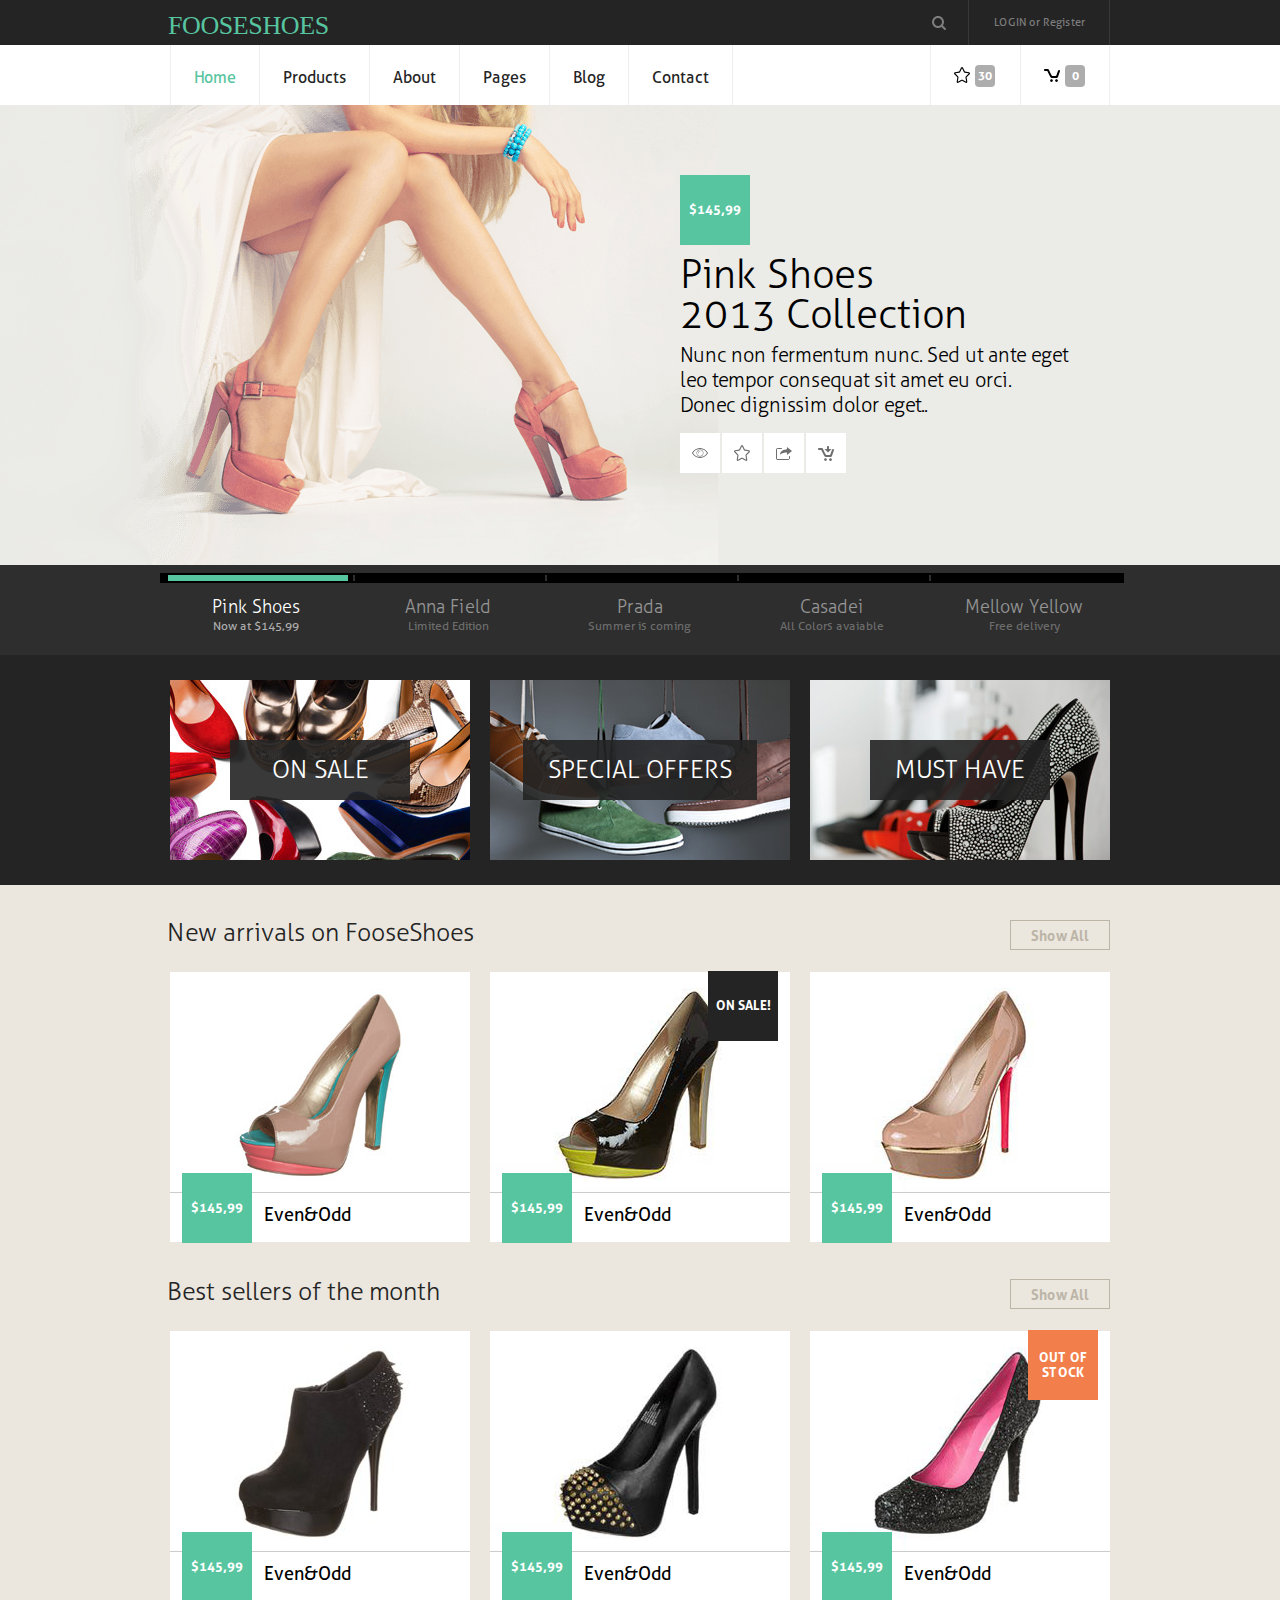
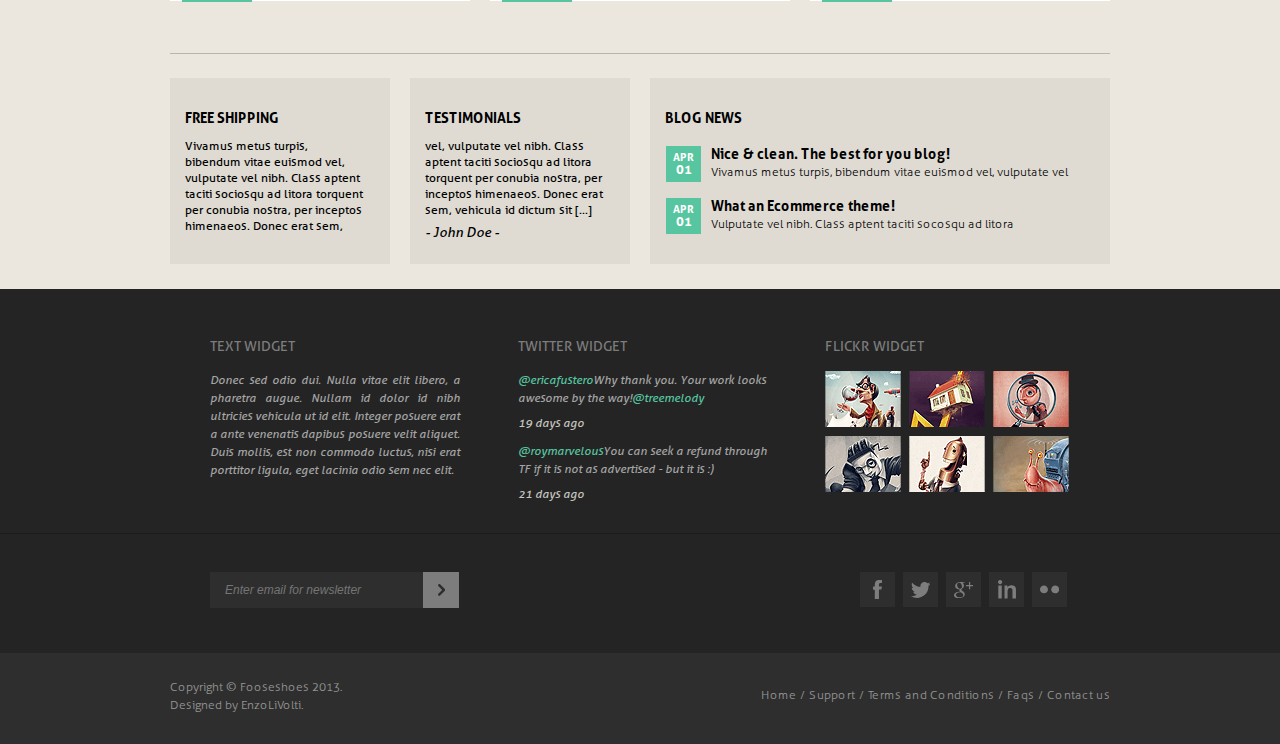
==== index.html @ 70deedb4 "Добавил слайды" ====
<!DOCTYPE html>
<html>
  <head>
    <title>Fooseshoes</title>
    <meta charset="utf-8" lang="en">
    <link href="assets/css/style.css" rel="stylesheet">
  </head>
  <body>
    <svg display="none">
      <!--поиск-->
      <symbol viewBox="0 0 13.939 14" id="icon-search">
        <path d="M13.645,12.279 L10.872,9.507 C11.579,8.522 12.000,7.318 12.000,6.014 C12.000,2.700 9.314,0.014 6.000,0.014 C2.687,0.014 0.000,2.700 0.000,6.014 C0.000,9.327 2.687,12.014 6.000,12.014 C7.286,12.014 8.476,11.605 9.453,10.916 L12.231,13.694 C12.621,14.084 13.254,14.084 13.645,13.694 C14.036,13.304 14.036,12.670 13.645,12.279 ZM6.000,10.014 C3.791,10.014 2.000,8.223 2.000,6.014 C2.000,3.805 3.791,2.014 6.000,2.014 C8.209,2.014 10.000,3.805 10.000,6.014 C10.000,8.223 8.209,10.014 6.000,10.014 Z" style="fill: #7e7e7e; fill-rule: evenodd;"></path>
      </symbol>
      <!-- звезда-->
      <symbol viewBox="0 0 16 16" id="icon-star">
        <path class="color" d="M15.927,5.969 C15.789,5.557 15.434,5.256 15.007,5.190 L10.851,4.552 L9.044,0.681 C8.854,0.274 8.448,0.014 8.000,0.014 C7.553,0.014 7.146,0.274 6.956,0.681 L5.149,4.552 L0.993,5.190 C0.565,5.256 0.211,5.557 0.073,5.969 C-0.064,6.382 0.040,6.836 0.341,7.147 L3.387,10.286 L2.681,14.640 C2.609,15.079 2.793,15.519 3.154,15.776 C3.352,15.916 3.585,15.987 3.818,15.987 C4.010,15.987 4.202,15.939 4.377,15.843 L8.000,13.829 L11.624,15.843 C11.798,15.939 11.990,15.987 12.181,15.987 C12.415,15.987 12.647,15.916 12.846,15.776 C13.207,15.519 13.391,15.079 13.320,14.640 L12.613,10.286 L15.659,7.147 C15.961,6.836 16.064,6.382 15.927,5.969 ZM11.788,9.476 C11.532,9.739 11.416,10.109 11.475,10.472 L12.181,14.828 L8.558,12.814 C8.384,12.718 8.192,12.669 8.000,12.669 C7.808,12.669 7.616,12.718 7.442,12.814 L3.818,14.828 L4.525,10.472 C4.584,10.109 4.468,9.739 4.213,9.476 L1.167,6.337 L5.323,5.698 C5.703,5.640 6.030,5.395 6.193,5.045 L8.000,1.174 L9.807,5.045 C9.970,5.395 10.297,5.640 10.677,5.698 L14.833,6.337 L11.788,9.476 Z" style=" fill-rule: evenodd;"></path>
      </symbol>
      <!--корзина-->
      <symbol viewBox="0 0 16 13" id="icon-cart">
        <path d="M15.953,2.316 L14.145,7.576 C13.803,8.631 13.192,9.067 11.970,9.067 L8.127,9.067 C7.189,9.067 6.634,8.568 6.046,7.576 L3.251,2.017 L1.002,2.017 C0.449,2.017 0.002,1.566 0.002,1.009 C0.002,0.453 0.449,0.002 1.002,0.002 L3.658,0.002 C4.071,0.002 4.832,0.375 5.021,0.958 C5.021,0.958 6.545,4.215 7.461,6.014 C7.790,6.769 8.250,7.053 8.938,7.053 C9.625,7.053 10.406,7.053 11.063,7.053 C11.863,7.053 12.245,6.829 12.540,6.024 C13.048,4.226 14.043,1.714 14.043,1.714 C14.209,1.183 14.770,0.887 15.296,1.053 C15.824,1.220 16.118,1.784 15.953,2.316 ZM15.296,1.053 C14.770,0.887 15.824,1.220 15.296,1.053 ZM7.500,10.183 C8.268,10.183 8.891,10.810 8.891,11.584 C8.891,12.357 8.268,12.984 7.500,12.984 C6.732,12.984 6.109,12.357 6.109,11.584 C6.109,10.810 6.732,10.183 7.500,10.183 ZM12.500,10.152 C13.285,10.152 13.922,10.793 13.922,11.584 C13.922,12.374 13.285,13.016 12.500,13.016 C11.715,13.016 11.078,12.374 11.078,11.584 C11.078,10.793 11.715,10.152 12.500,10.152 Z" style=" fill-rule: evenodd;"></path>
      </symbol>
      <!--глаз-->
      <symbol viewBox="0 0 16 10" id="icon-eye">
        <path class="color" d="M15.983,5.114 C15.977,5.135 15.980,5.157 15.972,5.178 C15.970,5.186 15.962,5.192 15.959,5.199 C15.954,5.212 15.955,5.225 15.949,5.236 C14.496,8.016 11.335,10.004 8.000,10.004 C4.665,10.004 1.504,8.012 0.052,5.233 C0.045,5.221 0.046,5.208 0.041,5.196 C0.038,5.188 0.031,5.183 0.028,5.175 C0.020,5.154 0.023,5.132 0.018,5.111 C0.009,5.073 0.000,5.037 0.000,4.999 C0.000,4.961 0.009,4.924 0.018,4.887 C0.023,4.866 0.020,4.843 0.028,4.823 C0.031,4.814 0.038,4.809 0.041,4.801 C0.046,4.789 0.045,4.776 0.052,4.764 C1.504,1.985 4.665,-0.003 8.000,-0.003 C11.335,-0.003 14.496,1.988 15.949,4.768 C15.955,4.780 15.954,4.793 15.959,4.805 C15.962,4.813 15.970,4.818 15.972,4.826 C15.980,4.847 15.977,4.869 15.983,4.890 C15.991,4.928 16.000,4.964 16.000,5.002 C16.000,5.040 15.991,5.076 15.983,5.114 ZM8.000,0.999 C5.192,0.999 2.379,2.592 1.000,5.000 C2.372,7.405 5.189,9.000 8.000,9.000 C10.808,9.000 13.621,7.409 15.000,5.000 C13.628,2.595 10.811,0.999 8.000,0.999 ZM7.988,8.507 C6.052,8.507 4.483,6.938 4.483,5.002 C4.483,3.066 6.052,1.497 7.988,1.497 C9.924,1.497 11.493,3.066 11.493,5.002 C11.493,6.938 9.924,8.507 7.988,8.507 ZM7.988,1.998 C6.332,1.998 4.984,3.345 4.984,5.002 C4.984,6.659 6.332,8.007 7.988,8.007 C9.645,8.007 10.993,6.659 10.993,5.002 C10.993,3.345 9.645,1.998 7.988,1.998 ZM8.000,3.499 L8.000,3.499 C7.172,3.499 6.499,4.173 6.499,5.000 C6.499,5.138 6.387,5.251 6.249,5.251 C6.111,5.251 5.999,5.138 5.999,5.000 C5.999,3.896 6.893,3.001 7.997,2.999 C7.998,2.999 7.999,2.999 8.000,2.999 C8.138,2.999 8.250,3.111 8.250,3.249 C8.250,3.387 8.138,3.499 8.000,3.499 Z" style=" fill-rule: evenodd;"></path>
      </symbol>
      <!--рассказать-->
      <symbol viewBox="0 0 16 13" id="icon-share">
        <path d="M10.960,8.004 L10.960,5.562 C5.512,5.562 3.973,7.998 3.973,7.998 C3.973,2.633 10.831,2.343 10.959,2.343 C10.960,2.343 10.960,-0.001 10.960,-0.001 L16.000,4.020 L10.960,8.004 ZM5.000,2.000 C4.996,2.000 4.994,1.998 4.990,1.998 L4.990,2.001 L0.990,2.001 L0.990,12.001 L12.990,12.001 L12.990,10.001 L13.000,10.001 L13.000,10.000 C13.000,9.447 12.979,9.000 13.000,9.000 C13.553,9.000 14.000,9.447 14.000,10.000 L14.000,11.000 C14.000,11.034 13.984,11.063 13.981,11.096 C13.930,12.155 13.063,13.001 11.990,13.001 L1.990,13.001 C0.887,13.001 -0.010,12.106 -0.010,11.001 L-0.010,3.001 C-0.010,1.897 0.887,1.001 1.990,1.001 L4.990,1.001 L4.990,1.002 C4.994,1.002 4.996,1.000 5.000,1.000 C5.553,1.000 6.000,1.447 6.000,2.000 C6.000,2.021 5.553,2.000 5.000,2.000 Z" style=" fill-rule: evenodd;"></path>
      </symbol>
      <!--купить-->
      <symbol viewBox="0 0 16 15" id="icon-buy">
        <path d="M15.953,4.348 L14.145,9.593 C13.803,10.644 13.192,11.080 11.970,11.080 L8.127,11.080 C7.189,11.080 6.634,10.581 6.046,9.593 L3.250,4.050 L1.002,4.050 C0.449,4.050 0.001,3.601 0.001,3.046 C0.001,2.491 0.449,2.042 1.002,2.042 L3.658,2.042 C4.071,2.042 4.832,2.413 5.021,2.995 C5.021,2.995 6.545,6.242 7.461,8.036 C7.790,8.789 8.250,9.071 8.938,9.071 C9.625,9.071 10.406,9.071 11.063,9.071 C11.863,9.071 12.245,8.848 12.540,8.045 C13.048,6.253 14.044,3.748 14.044,3.748 C14.209,3.219 14.770,2.924 15.296,3.090 C15.824,3.256 16.118,3.819 15.953,4.348 ZM15.296,3.090 C14.770,2.924 15.824,3.256 15.296,3.090 ZM10.000,6.603 L6.465,3.053 L9.000,3.053 L8.999,1.017 C9.000,0.463 9.448,0.013 10.000,0.012 C10.552,0.013 11.000,0.463 11.001,1.017 L11.000,3.053 L13.536,3.053 L10.000,6.603 ZM7.500,12.191 C8.268,12.191 8.891,12.817 8.891,13.588 C8.891,14.359 8.268,14.984 7.500,14.984 C6.732,14.984 6.109,14.359 6.109,13.588 C6.109,12.817 6.732,12.191 7.500,12.191 ZM12.500,12.160 C13.285,12.160 13.922,12.799 13.922,13.588 C13.922,14.376 13.285,15.016 12.500,15.016 C11.715,15.016 11.078,14.376 11.078,13.588 C11.078,12.799 11.715,12.160 12.500,12.160 Z" style=" fill-rule: evenodd;"></path>
      </symbol>
      <!--стрелка-подписаться-->
      <symbol viewBox="0 0 7 12" id="icon-arrow">
        <path d="M4.163,5.930 L0.278,2.044 C-0.113,1.654 -0.113,1.021 0.278,0.630 L0.631,0.277 C1.022,-0.114 1.655,-0.114 2.045,0.277 L6.618,4.850 C6.626,4.857 6.634,4.859 6.641,4.866 L6.995,5.219 C7.191,5.415 7.288,5.672 7.287,5.930 C7.288,6.187 7.191,6.445 6.995,6.641 L6.641,6.995 C6.634,7.002 6.624,7.003 6.618,7.010 L2.045,11.582 C1.655,11.973 1.022,11.973 0.631,11.582 L0.278,11.230 C-0.113,10.839 -0.113,10.206 0.278,9.815 L4.163,5.930 Z" style="fill-rule: evenodd;"></path>
      </symbol>
      <!-- facebook-->
      <symbol viewBox="0 0 9 19" id="icon-facebook">
        <path d="M8.970,0.005 C8.970,1.111 8.970,3.091 8.970,3.091 C8.970,3.091 6.699,2.864 6.130,3.736 C5.820,4.213 6.004,5.608 5.976,6.610 C6.968,6.610 7.998,6.610 8.989,6.610 C8.734,7.781 8.552,8.576 8.365,9.590 C7.507,9.590 5.960,9.590 5.960,9.590 L5.960,19.178 C5.960,19.178 3.121,19.178 1.787,19.178 C1.787,16.222 1.786,12.774 1.787,9.627 C1.138,9.627 0.659,9.627 0.011,9.627 C0.011,8.522 0.011,7.716 0.011,6.610 C0.640,6.610 1.138,6.610 1.767,6.610 C1.857,4.404 1.891,2.218 2.985,1.106 C4.214,-0.146 5.387,0.005 8.970,0.005 Z" style="fill-rule: evenodd;"></path>
      </symbol>
      <!-- twitter-->
      <symbol viewBox="0 0 19 16" id="icon-twitter">
        <path d="M19.202,1.934 C19.110,2.655 18.064,3.378 17.430,3.926 C18.056,13.143 7.606,18.891 0.013,14.221 C2.142,14.237 4.540,13.653 5.807,12.450 C3.965,12.152 2.660,11.317 2.154,9.683 C2.693,9.632 3.451,9.799 3.815,9.572 C2.130,8.932 0.797,7.940 0.715,5.698 C1.315,5.762 1.627,6.114 2.375,6.030 C1.286,5.331 0.042,2.675 1.158,0.716 C3.135,2.909 5.603,4.610 9.460,4.923 C8.503,0.854 13.897,-1.667 16.324,1.270 C17.267,1.069 18.062,0.720 18.869,0.384 C18.539,1.308 17.867,1.891 17.209,2.487 C17.924,2.354 18.680,2.261 19.202,1.934 Z" style="fill-rule: evenodd;"></path>
      </symbol>
      <!-- googleplus-->
      <symbol viewBox="0 0 19 16" id="icon-google">
        <path d="M16.195,4.191 C16.195,5.216 16.177,6.162 16.177,7.187 C15.858,7.187 15.355,7.187 15.036,7.187 C15.036,6.168 15.018,5.210 15.018,4.191 C14.030,4.147 13.032,4.203 12.013,4.191 C12.013,3.866 12.013,3.325 12.013,3.000 C13.038,3.000 13.974,3.000 14.999,3.000 C14.999,2.012 15.018,1.067 15.018,0.079 C15.016,0.053 14.996,0.026 15.018,0.023 C15.330,0.023 15.864,0.023 16.177,0.023 C16.177,1.023 16.158,2.000 16.158,3.000 C17.139,3.044 18.164,2.988 19.177,3.000 C19.177,3.325 19.177,3.866 19.177,4.191 C18.158,4.191 17.214,4.191 16.195,4.191 ZM8.431,0.773 C9.288,1.482 10.050,2.390 9.988,3.867 C9.925,5.360 8.977,5.961 8.112,6.662 C7.913,6.823 7.606,7.156 7.531,7.356 C7.218,8.182 8.056,8.648 8.487,8.969 C8.882,9.262 9.216,9.516 9.519,9.775 C10.157,10.322 10.760,11.022 10.756,12.232 C10.752,13.553 9.992,14.475 9.144,15.083 C8.292,15.693 7.066,16.112 5.824,16.227 C4.370,16.361 2.998,16.189 1.942,15.720 C0.987,15.296 0.007,14.512 0.010,13.207 C0.012,12.536 0.303,11.868 0.666,11.463 C2.439,9.488 3.696,9.798 6.012,9.625 C5.888,9.381 5.550,9.090 5.430,8.725 C5.277,8.257 5.372,7.735 5.580,7.356 C4.098,7.546 2.914,7.117 2.129,6.362 C1.460,5.717 0.943,4.624 1.210,3.361 C1.439,2.281 2.078,1.501 2.880,0.961 C3.716,0.396 4.737,0.004 6.068,0.004 C7.708,0.004 9.461,0.004 11.207,0.004 L9.781,0.773 C9.358,0.773 8.949,0.773 8.431,0.773 ZM3.086,10.938 C2.744,11.149 2.336,11.463 2.111,12.063 C1.960,12.464 1.958,12.991 2.073,13.395 C2.400,14.541 3.760,15.203 5.186,15.326 C6.728,15.460 8.285,15.221 8.956,14.126 C9.320,13.533 9.334,12.670 8.975,12.082 C8.552,11.390 7.975,11.089 7.362,10.656 C7.176,10.525 6.992,10.309 6.743,10.244 C6.572,10.199 6.218,10.235 6.030,10.244 C4.806,10.302 3.831,10.480 3.086,10.938 ZM6.199,0.961 C5.890,0.785 5.398,0.687 4.943,0.735 C4.049,0.831 3.464,1.398 3.255,2.011 C2.959,2.879 3.188,4.047 3.498,4.805 C3.835,5.628 4.360,6.301 4.999,6.606 C6.026,7.095 7.390,6.602 7.812,5.724 C7.929,5.481 7.982,5.124 8.000,4.861 C8.110,3.174 7.212,1.536 6.199,0.961 Z" style="fill-rule: evenodd;"></path>
      </symbol>
      <!-- leakedin-->
      <symbol viewBox="0 0 18 19" id="icon-leakedin">
        <path d="M14.467,18.594 L14.467,10.661 C14.467,9.975 14.376,9.449 14.194,9.082 C13.861,8.412 13.228,8.076 12.294,8.076 C11.145,8.076 10.358,8.567 9.930,9.548 C9.708,10.067 9.597,10.729 9.597,11.535 L9.597,18.594 L6.525,18.594 L6.525,5.388 L9.490,5.388 L9.490,7.478 C9.926,6.808 10.340,6.326 10.729,6.031 C11.428,5.504 12.314,5.241 13.386,5.241 C14.728,5.241 15.826,5.594 16.680,6.300 C17.534,7.006 17.961,8.176 17.961,9.812 L17.961,18.594 L14.467,18.594 ZM2.098,4.216 C0.932,4.216 -0.013,3.270 -0.013,2.104 C-0.013,0.938 0.932,-0.007 2.098,-0.007 C3.264,-0.007 4.209,0.938 4.209,2.104 C4.209,3.270 3.264,4.216 2.098,4.216 ZM3.757,18.594 L0.299,18.594 L0.299,5.552 L3.757,5.552 L3.757,18.594 Z" style="fill-rule: evenodd;"></path>
      </symbol>
      <!-- flickr-->
      <symbol viewBox="0 0 19 8" id="icon-flickr">
        <path d="M15.203,7.816 C12.996,7.816 11.207,6.069 11.207,3.914 C11.207,1.758 12.996,0.011 15.203,0.011 C17.411,0.011 19.200,1.758 19.200,3.914 C19.200,6.069 17.411,7.816 15.203,7.816 ZM3.986,7.816 C1.778,7.816 -0.011,6.069 -0.011,3.914 C-0.011,1.758 1.778,0.011 3.986,0.011 C6.193,0.011 7.982,1.758 7.982,3.914 C7.982,6.069 6.193,7.816 3.986,7.816 Z" style="fill-rule: evenodd;"></path>
      </symbol>
      <!-- select-->
      <symbol viewBox="0 0 14 14" id="icon-select">
        <path d="M7.000,0.000 C3.134,0.000 0.000,3.134 0.000,7.000 C0.000,10.866 3.134,14.000 7.000,14.000 C10.866,14.000 14.000,10.866 14.000,7.000 C14.000,3.134 10.866,0.000 7.000,0.000 ZM10.836,6.414 L7.733,9.586 C7.730,9.590 7.729,9.595 7.725,9.599 L7.485,9.844 C7.352,9.980 7.178,10.047 7.003,10.046 C6.828,10.047 6.654,9.980 6.522,9.844 L6.281,9.599 C6.277,9.595 6.276,9.590 6.273,9.585 L3.170,6.414 C2.904,6.144 2.904,5.705 3.170,5.434 L3.409,5.190 C3.674,4.918 4.104,4.918 4.368,5.190 L7.003,7.882 L9.638,5.190 C9.902,4.918 10.332,4.918 10.597,5.190 L10.836,5.434 C11.102,5.705 11.102,6.144 10.836,6.414 Z" style="fill: #fff; fill-rule: evenodd;"></path>
      </symbol>
      <!-- select-->
      <symbol viewBox="0 0 14 14" id="icon-select-sort">
        <path d="M7.000,0.000 C3.134,0.000 0.000,3.134 0.000,7.000 C0.000,10.866 3.134,14.000 7.000,14.000 C10.866,14.000 14.000,10.866 14.000,7.000 C14.000,3.134 10.866,0.000 7.000,0.000 ZM10.836,6.414 L7.733,9.586 C7.730,9.590 7.729,9.595 7.725,9.599 L7.485,9.844 C7.352,9.980 7.178,10.047 7.003,10.046 C6.828,10.047 6.654,9.980 6.522,9.844 L6.281,9.599 C6.277,9.595 6.276,9.590 6.273,9.585 L3.170,6.414 C2.904,6.144 2.904,5.705 3.170,5.434 L3.409,5.190 C3.674,4.918 4.104,4.918 4.368,5.190 L7.003,7.882 L9.638,5.190 C9.902,4.918 10.332,4.918 10.597,5.190 L10.836,5.434 C11.102,5.705 11.102,6.144 10.836,6.414 Z" style="fill: #bcb5a7; fill-rule: evenodd;"></path>
      </symbol>
      <!-- отображение товара плитка-->
      <symbol viewBox="0 0 15 15" id="icon-bigthumb">
        <path d="M14.000,15.000 L9.000,15.000 C8.448,15.000 8.000,14.552 8.000,14.000 L8.000,9.000 C8.000,8.448 8.448,8.000 9.000,8.000 L14.000,8.000 C14.552,8.000 15.000,8.448 15.000,9.000 L15.000,14.000 C15.000,14.552 14.552,15.000 14.000,15.000 ZM14.000,7.000 L9.000,7.000 C8.448,7.000 8.000,6.552 8.000,6.000 L8.000,1.000 C8.000,0.448 8.448,0.000 9.000,0.000 L14.000,0.000 C14.552,0.000 15.000,0.448 15.000,1.000 L15.000,6.000 C15.000,6.552 14.552,7.000 14.000,7.000 ZM6.000,15.000 L1.000,15.000 C0.448,15.000 0.000,14.552 0.000,14.000 L0.000,9.000 C0.000,8.448 0.448,8.000 1.000,8.000 L6.000,8.000 C6.552,8.000 7.000,8.448 7.000,9.000 L7.000,14.000 C7.000,14.552 6.552,15.000 6.000,15.000 ZM6.000,7.000 L1.000,7.000 C0.448,7.000 0.000,6.552 0.000,6.000 L0.000,1.000 C0.000,0.448 0.448,0.000 1.000,0.000 L6.000,0.000 C6.552,0.000 7.000,0.448 7.000,1.000 L7.000,6.000 C7.000,6.552 6.552,7.000 6.000,7.000 Z" style="fill: #bcb5a7; fill-rule: evenodd;"></path>
      </symbol>
      <!-- отображение товара список-->
      <symbol viewBox="0 0 14 14" id="icon-smallthumb">
        <path d="M15.000,7.000 L5.000,7.000 C4.448,7.000 4.000,6.552 4.000,6.000 C4.000,5.448 4.448,5.000 5.000,5.000 L15.000,5.000 C15.552,5.000 16.000,5.448 16.000,6.000 C16.000,6.552 15.552,7.000 15.000,7.000 ZM15.000,2.000 L5.000,2.000 C4.448,2.000 4.000,1.552 4.000,1.000 C4.000,0.448 4.448,0.000 5.000,0.000 L15.000,0.000 C15.552,0.000 16.000,0.448 16.000,1.000 C16.000,1.552 15.552,2.000 15.000,2.000 ZM1.000,12.000 C0.448,12.000 0.000,11.552 0.000,11.000 C0.000,10.448 0.448,10.000 1.000,10.000 C1.552,10.000 2.000,10.448 2.000,11.000 C2.000,11.552 1.552,12.000 1.000,12.000 ZM1.000,7.000 C0.448,7.000 0.000,6.552 0.000,6.000 C0.000,5.448 0.448,5.000 1.000,5.000 C1.552,5.000 2.000,5.448 2.000,6.000 C2.000,6.552 1.552,7.000 1.000,7.000 ZM1.000,2.000 C0.448,2.000 0.000,1.552 0.000,1.000 C0.000,0.448 0.448,0.000 1.000,0.000 C1.552,0.000 2.000,0.448 2.000,1.000 C2.000,1.552 1.552,2.000 1.000,2.000 ZM5.000,10.000 L15.000,10.000 C15.552,10.000 16.000,10.448 16.000,11.000 C16.000,11.552 15.552,12.000 15.000,12.000 L5.000,12.000 C4.448,12.000 4.000,11.552 4.000,11.000 C4.000,10.448 4.448,10.000 5.000,10.000 Z" style="fill: #bcb5a7; fill-rule: evenodd;"></path>
      </symbol>
    </svg>
    <header class="header">
      <div class="line line--dark">
        <div class="top-header wrapper"><a class="logo" href="index.html">
            <h1 class="logo__text">Fooseshoes</h1></a>
          <div class="search">
            <svg class="search__icon" width="14" height="14">
              <use xmlns:xlink="http://www.w3.org/1999/xlink" xlink:href="#icon-search"></use>
            </svg>
            <form class="search__form">
              <input class="search__input" type="text">
            </form>
          </div>
          <div class="profile"><a class="profile__link" href="#">LOGIN or Register</a></div>
        </div>
      </div>
      <div class="nav-header wrapper">
        <nav class="menu">
          <ul class="menu__items">
            <li class="menu__item"><a class="menu__link menu__link--selected" href="index.html">Home</a></li>
            <li class="menu__item"><a class="menu__link" href="products.html">Products</a></li>
            <li class="menu__item"><a class="menu__link" href="#">About</a></li>
            <li class="menu__item"><a class="menu__link" href="#">Pages</a></li>
            <li class="menu__item"><a class="menu__link" href="#">Blog</a></li>
            <li class="menu__item"><a class="menu__link" href="#">Contact</a></li>
          </ul>
        </nav>
        <div class="user-info"><a class="user-info__link" href="#">
            <svg class="user-info__icon" width="16" height="16">
              <use xmlns:xlink="http://www.w3.org/1999/xlink" xlink:href="#icon-star"></use>
            </svg>
            <p class="user-info__count">30</p></a><a class="user-info__link" href="#">
            <svg class="user-info__icon" width="16" height="17">
              <use xmlns:xlink="http://www.w3.org/1999/xlink" xlink:href="#icon-cart"></use>
            </svg>
            <p class="user-info__count">0</p></a></div>
      </div>
    </header>
    <main>
      <input type="radio" id="sld-1" name="toogle" checked hidden>
      <input type="radio" id="sld-2" name="toogle" hidden>
      <input type="radio" id="sld-3" name="toogle" hidden>
      <input type="radio" id="sld-4" name="toogle" hidden>
      <input type="radio" id="sld-5" name="toogle" hidden>
      <div class="line line--grey-bg">
        <div class="slider wrapper">
          <div class="slider__information">
            <p class="slider__price price">$145,99</p>
            <h2 class="slider__title">Pink Shoes 2013 Collection</h2>
            <p class="slider__text">Nunc non fermentum nunc. Sed ut ante eget leo tempor consequat sit amet eu orci. Donec dignissim dolor eget..</p>
            <div class="icons">
              <p class="icons__link">
                <svg class="icon-svg" width="16" height="10">
                  <use xmlns:xlink="http://www.w3.org/1999/xlink" xlink:href="#icon-eye"></use>
                </svg>
              </p>
              <p class="icons__link">
                <svg class="icon-svg" width="16" height="16">
                  <use xmlns:xlink="http://www.w3.org/1999/xlink" xlink:href="#icon-star"></use>
                </svg>
              </p>
              <p class="icons__link">
                <svg class="icon-svg" width="16" height="13">
                  <use xmlns:xlink="http://www.w3.org/1999/xlink" xlink:href="#icon-share"></use>
                </svg>
              </p>
              <p class="icons__link">
                <svg class="icon-svg" width="16" height="15">
                  <use xmlns:xlink="http://www.w3.org/1999/xlink" xlink:href="#icon-buy"></use>
                </svg>
              </p>
            </div>
          </div>
          <div class="slider__information">
            <p class="slider__price price">$1425,99</p>
            <h2 class="slider__title">Anna Field 2001 Offers</h2>
            <p class="slider__text">Sed ut ante eget leo tempor consequat sit amet eu orci. Donec dignissim dolor eget..</p>
            <div class="icons">
              <p class="icons__link">
                <svg class="icon-svg" width="16" height="10">
                  <use xmlns:xlink="http://www.w3.org/1999/xlink" xlink:href="#icon-eye"></use>
                </svg>
              </p>
              <p class="icons__link">
                <svg class="icon-svg" width="16" height="16">
                  <use xmlns:xlink="http://www.w3.org/1999/xlink" xlink:href="#icon-star"></use>
                </svg>
              </p>
              <p class="icons__link">
                <svg class="icon-svg" width="16" height="13">
                  <use xmlns:xlink="http://www.w3.org/1999/xlink" xlink:href="#icon-share"></use>
                </svg>
              </p>
              <p class="icons__link">
                <svg class="icon-svg" width="16" height="15">
                  <use xmlns:xlink="http://www.w3.org/1999/xlink" xlink:href="#icon-buy"></use>
                </svg>
              </p>
            </div>
          </div>
          <div class="slider__information">
            <p class="slider__price price">$1425,99</p>
            <h2 class="slider__title">Prada Summer 2011 Coing</h2>
            <p class="slider__text">Ut ante ante eget leo eget leo tempor consequat sit amet eu orci. Donec dignissim dolor eget..</p>
            <div class="icons">
              <p class="icons__link">
                <svg class="icon-svg" width="16" height="10">
                  <use xmlns:xlink="http://www.w3.org/1999/xlink" xlink:href="#icon-eye"></use>
                </svg>
              </p>
              <p class="icons__link">
                <svg class="icon-svg" width="16" height="16">
                  <use xmlns:xlink="http://www.w3.org/1999/xlink" xlink:href="#icon-star"></use>
                </svg>
              </p>
              <p class="icons__link">
                <svg class="icon-svg" width="16" height="13">
                  <use xmlns:xlink="http://www.w3.org/1999/xlink" xlink:href="#icon-share"></use>
                </svg>
              </p>
              <p class="icons__link">
                <svg class="icon-svg" width="16" height="15">
                  <use xmlns:xlink="http://www.w3.org/1999/xlink" xlink:href="#icon-buy"></use>
                </svg>
              </p>
            </div>
          </div>
          <div class="slider__information">
            <p class="slider__price price">$1425,99</p>
            <h2 class="slider__title">Casadei Colors</h2>
            <p class="slider__text"> Donec dignissim dolor eget..</p>
            <div class="icons">
              <p class="icons__link">
                <svg class="icon-svg" width="16" height="10">
                  <use xmlns:xlink="http://www.w3.org/1999/xlink" xlink:href="#icon-eye"></use>
                </svg>
              </p>
              <p class="icons__link">
                <svg class="icon-svg" width="16" height="16">
                  <use xmlns:xlink="http://www.w3.org/1999/xlink" xlink:href="#icon-star"></use>
                </svg>
              </p>
              <p class="icons__link">
                <svg class="icon-svg" width="16" height="13">
                  <use xmlns:xlink="http://www.w3.org/1999/xlink" xlink:href="#icon-share"></use>
                </svg>
              </p>
              <p class="icons__link">
                <svg class="icon-svg" width="16" height="15">
                  <use xmlns:xlink="http://www.w3.org/1999/xlink" xlink:href="#icon-buy"></use>
                </svg>
              </p>
            </div>
          </div>
          <div class="slider__information">
            <p class="slider__price price">$1425,99</p>
            <h2 class="slider__title">Mellow Yellow</h2>
            <p class="slider__text"> Donec dignissim dolor eget.. Donec dignissim dolor eget.. Donec dignissim dolor eget..</p>
            <div class="icons">
              <p class="icons__link">
                <svg class="icon-svg" width="16" height="10">
                  <use xmlns:xlink="http://www.w3.org/1999/xlink" xlink:href="#icon-eye"></use>
                </svg>
              </p>
              <p class="icons__link">
                <svg class="icon-svg" width="16" height="16">
                  <use xmlns:xlink="http://www.w3.org/1999/xlink" xlink:href="#icon-star"></use>
                </svg>
              </p>
              <p class="icons__link">
                <svg class="icon-svg" width="16" height="13">
                  <use xmlns:xlink="http://www.w3.org/1999/xlink" xlink:href="#icon-share"></use>
                </svg>
              </p>
              <p class="icons__link">
                <svg class="icon-svg" width="16" height="15">
                  <use xmlns:xlink="http://www.w3.org/1999/xlink" xlink:href="#icon-buy"></use>
                </svg>
              </p>
            </div>
          </div>
        </div>
      </div>
      <div class="line line--darkgrey">
        <div class="slides wrapper">
          <label class="slide" for="sld-1">
            <p class="slide__title">Pink Shoes</p>
            <p class="slide__text">Now at $145,99</p>
          </label>
          <label class="slide" for="sld-2">
            <p class="slide__title">Anna Field</p>
            <p class="slide__text">Limited Edition</p>
          </label>
          <label class="slide" for="sld-3">
            <p class="slide__title">Prada</p>
            <p class="slide__text">Summer is coming</p>
          </label>
          <label class="slide" for="sld-4">
            <p class="slide__title">Casadei</p>
            <p class="slide__text">All Colors avaiable</p>
          </label>
          <label class="slide" for="sld-5">
            <p class="slide__title">Mellow Yellow</p>
            <p class="slide__text">Free delivery</p>
          </label>
        </div>
      </div>
      <div class="line line--dark">
        <div class="specials wrapper"><a class="specials__link" href="#">
            <div class="special special--sale">
              <p class="special__text">On sale</p>
            </div></a><a class="specials__link" href="#">
            <div class="special special--offers">
              <p class="special__text">Special offers</p>
            </div></a><a class="specials__link" href="#">
            <div class="special special--have">
              <p class="special__text">Must have</p>
            </div></a></div>
      </div>
      <div class="line line--lightgrey">
        <section class="products wrapper">
          <div class="products__text products__text--nosort">
            <p class="products__title">New arrivals on FooseShoes</p>
            <div class="products__btn btn">Show All</div>
          </div>
          <div class="cards"><a class="cards__link" href="#">
              <article class="cards__item cards__item--1">
                <p class="cards__price price">$145,99</p>
                <div class="cards__text">Even&Odd</div>
                <div class="cards__icons">
                  <div class="icons">
                    <p class="icons__link">
                      <svg class="icon-svg" width="16" height="10">
                        <use xmlns:xlink="http://www.w3.org/1999/xlink" xlink:href="#icon-eye"></use>
                      </svg>
                    </p>
                    <p class="icons__link">
                      <svg class="icon-svg" width="16" height="16">
                        <use xmlns:xlink="http://www.w3.org/1999/xlink" xlink:href="#icon-star"></use>
                      </svg>
                    </p>
                    <p class="icons__link">
                      <svg class="icon-svg" width="16" height="13">
                        <use xmlns:xlink="http://www.w3.org/1999/xlink" xlink:href="#icon-share"></use>
                      </svg>
                    </p>
                    <p class="icons__link">
                      <svg class="icon-svg" width="16" height="15">
                        <use xmlns:xlink="http://www.w3.org/1999/xlink" xlink:href="#icon-buy"></use>
                      </svg>
                    </p>
                  </div>
                </div>
              </article></a><a class="cards__link" href="#">
              <article class="cards__item cards__item--2">
                <p class="cards__price price">$145,99</p>
                <p class="cards__sale on-sale">On sale!</p>
                <div class="cards__text">Even&Odd</div>
                <div class="cards__icons">
                  <div class="icons">
                    <p class="icons__link">
                      <svg class="icon-svg" width="16" height="10">
                        <use xmlns:xlink="http://www.w3.org/1999/xlink" xlink:href="#icon-eye"></use>
                      </svg>
                    </p>
                    <p class="icons__link">
                      <svg class="icon-svg" width="16" height="16">
                        <use xmlns:xlink="http://www.w3.org/1999/xlink" xlink:href="#icon-star"></use>
                      </svg>
                    </p>
                    <p class="icons__link">
                      <svg class="icon-svg" width="16" height="13">
                        <use xmlns:xlink="http://www.w3.org/1999/xlink" xlink:href="#icon-share"></use>
                      </svg>
                    </p>
                    <p class="icons__link">
                      <svg class="icon-svg" width="16" height="15">
                        <use xmlns:xlink="http://www.w3.org/1999/xlink" xlink:href="#icon-buy"></use>
                      </svg>
                    </p>
                  </div>
                </div>
              </article></a><a class="cards__link" href="#">
              <article class="cards__item cards__item--3">
                <p class="cards__price price">$145,99</p>
                <div class="cards__text">Even&Odd</div>
                <div class="cards__icons">
                  <div class="icons">
                    <p class="icons__link">
                      <svg class="icon-svg" width="16" height="10">
                        <use xmlns:xlink="http://www.w3.org/1999/xlink" xlink:href="#icon-eye"></use>
                      </svg>
                    </p>
                    <p class="icons__link">
                      <svg class="icon-svg" width="16" height="16">
                        <use xmlns:xlink="http://www.w3.org/1999/xlink" xlink:href="#icon-star"></use>
                      </svg>
                    </p>
                    <p class="icons__link">
                      <svg class="icon-svg" width="16" height="13">
                        <use xmlns:xlink="http://www.w3.org/1999/xlink" xlink:href="#icon-share"></use>
                      </svg>
                    </p>
                    <p class="icons__link">
                      <svg class="icon-svg" width="16" height="15">
                        <use xmlns:xlink="http://www.w3.org/1999/xlink" xlink:href="#icon-buy"></use>
                      </svg>
                    </p>
                  </div>
                </div>
              </article></a></div>
          <div class="products__text products__text--nosort">
            <p class="products__title">Best sellers of the month</p>
            <div class="products__btn btn">Show All</div>
          </div>
          <div class="cards"><a class="cards__link" href="#">
              <article class="cards__item cards__item--4">
                <p class="cards__price price">$145,99</p>
                <div class="cards__text">Even&Odd</div>
                <div class="cards__icons">
                  <div class="icons">
                    <p class="icons__link">
                      <svg class="icon-svg" width="16" height="10">
                        <use xmlns:xlink="http://www.w3.org/1999/xlink" xlink:href="#icon-eye"></use>
                      </svg>
                    </p>
                    <p class="icons__link">
                      <svg class="icon-svg" width="16" height="16">
                        <use xmlns:xlink="http://www.w3.org/1999/xlink" xlink:href="#icon-star"></use>
                      </svg>
                    </p>
                    <p class="icons__link">
                      <svg class="icon-svg" width="16" height="13">
                        <use xmlns:xlink="http://www.w3.org/1999/xlink" xlink:href="#icon-share"></use>
                      </svg>
                    </p>
                    <p class="icons__link">
                      <svg class="icon-svg" width="16" height="15">
                        <use xmlns:xlink="http://www.w3.org/1999/xlink" xlink:href="#icon-buy"></use>
                      </svg>
                    </p>
                  </div>
                </div>
              </article></a><a class="cards__link" href="#">
              <article class="cards__item cards__item--5">
                <p class="cards__price price">$145,99</p>
                <div class="cards__text">Even&Odd</div>
                <div class="cards__icons">
                  <div class="icons">
                    <p class="icons__link">
                      <svg class="icon-svg" width="16" height="10">
                        <use xmlns:xlink="http://www.w3.org/1999/xlink" xlink:href="#icon-eye"></use>
                      </svg>
                    </p>
                    <p class="icons__link">
                      <svg class="icon-svg" width="16" height="16">
                        <use xmlns:xlink="http://www.w3.org/1999/xlink" xlink:href="#icon-star"></use>
                      </svg>
                    </p>
                    <p class="icons__link">
                      <svg class="icon-svg" width="16" height="13">
                        <use xmlns:xlink="http://www.w3.org/1999/xlink" xlink:href="#icon-share"></use>
                      </svg>
                    </p>
                    <p class="icons__link">
                      <svg class="icon-svg" width="16" height="15">
                        <use xmlns:xlink="http://www.w3.org/1999/xlink" xlink:href="#icon-buy"></use>
                      </svg>
                    </p>
                  </div>
                </div>
              </article></a><a class="cards__link" href="#">
              <article class="cards__item cards__item--6">
                <p class="cards__price price">$145,99</p>
                <p class="cards__stock out-stock">Out of stock</p>
                <div class="cards__text">Even&Odd</div>
                <div class="cards__icons">
                  <div class="icons">
                    <p class="icons__link">
                      <svg class="icon-svg" width="16" height="10">
                        <use xmlns:xlink="http://www.w3.org/1999/xlink" xlink:href="#icon-eye"></use>
                      </svg>
                    </p>
                    <p class="icons__link">
                      <svg class="icon-svg" width="16" height="16">
                        <use xmlns:xlink="http://www.w3.org/1999/xlink" xlink:href="#icon-star"></use>
                      </svg>
                    </p>
                    <p class="icons__link">
                      <svg class="icon-svg" width="16" height="13">
                        <use xmlns:xlink="http://www.w3.org/1999/xlink" xlink:href="#icon-share"></use>
                      </svg>
                    </p>
                    <p class="icons__link">
                      <svg class="icon-svg" width="16" height="15">
                        <use xmlns:xlink="http://www.w3.org/1999/xlink" xlink:href="#icon-buy"></use>
                      </svg>
                    </p>
                  </div>
                </div>
              </article></a></div>
        </section>
      </div>
      <div class="line line--lightgrey">
        <div class="information wrapper">
          <div class="information__item">
            <p class="information__title">Free Shipping</p>
            <p class="information__text">Vivamus metus turpis, bibendum vitae euismod vel, vulputate vel nibh. Class aptent taciti sociosqu ad litora torquent per conubia nostra, per inceptos himenaeos. Donec erat sem,</p>
          </div>
          <div class="information__item">
            <p class="information__title">Testimonials</p>
            <p class="information__text">vel, vulputate vel nibh. Class aptent taciti sociosqu ad litora torquent per conubia nostra, per inceptos himenaeos. Donec erat sem, vehicula id dictum sit [...]</p>
            <p class="information__text--author"> - John Doe -</p>
          </div>
          <div class="information__item">
            <p class="information__title">Blog news</p>
            <div class="news">
              <div class="news__date">
                <p class="news__month">Apr</p>
                <p class="news__day">01</p>
              </div>
              <p class="news__title">Nice & clean. The best for you blog!</p>
              <p class="news__text">Vivamus metus turpis, bibendum vitae euismod vel, vulputate vel</p>
            </div>
            <div class="news">
              <div class="news__date">
                <p class="news__month">Apr</p>
                <p class="news__day">01</p>
              </div>
              <p class="news__title">What an Ecommerce theme!</p>
              <p class="news__text">Vulputate vel nibh. Class aptent taciti socosqu ad litora</p>
            </div>
          </div>
        </div>
      </div>
      <div class="line line--dark-hr">
        <div class="widgets wrapper">
          <div class="widget">
            <p class="widget__title">Text widget</p>
            <p class="widget__text">Donec sed odio dui. Nulla vitae elit libero, a pharetra augue. Nullam id dolor id nibh ultricies vehicula ut id elit. Integer posuere erat a ante venenatis dapibus posuere velit aliquet. Duis mollis, est non commodo luctus, nisi erat porttitor ligula, eget lacinia odio sem nec elit.</p>
          </div>
          <div class="widget">
            <p class="widget__title">Twitter widget</p>
            <div class="tweet">
              <p class="tweet__text"><a class="tweet__text tweet__text--link" href="#">@ericafustero</a>Why thank you. Your work looks awesome by the way!<a class="tweet__text tweet__text--link" href="#">@treemelody</a></p>
              <p class="tweet__text tweet__text--date">19 days ago</p>
            </div>
            <div class="tweet">
              <p class="tweet__text"><a class="tweet__text tweet__text--link" href="#">@roymarvelous</a>You can seek a refund through TF if it is not as advertised - but it is :)</p>
              <p class="tweet__text tweet__text--date">21 days ago</p>
            </div>
          </div>
          <div class="widget widget--flickr">
            <p class="widget__title">Flickr widget</p><img src="assets/img/flickr.png" alt="Flickr widget">
          </div>
        </div>
      </div>
      <div class="line line--dark">
        <div class="connection wrapper">
          <div class="subscribe">
            <form class="subscribe__form">
              <label>
                <input class="subscribe__field" type="email" name="email" placeholder="Enter email for newsletter" required>
              </label>
              <label>
                <button class="subscribe__btn" type="submit">Подписаться</button>
                <p class="subscribe__arrow">
                  <svg class="icon-svg icon-svg--dark" width="7" height="12">
                    <use xmlns:xlink="http://www.w3.org/1999/xlink" xlink:href="#icon-arrow"></use>
                  </svg>
                </p>
              </label>
            </form>
          </div>
          <div class="social"><a class="social__link" href="#">
              <svg class="icon-social" width="9" height="19">
                <use xmlns:xlink="http://www.w3.org/1999/xlink" xlink:href="#icon-facebook"></use>
              </svg></a><a class="social__link" href="#">
              <svg class="icon-social" width="19" height="16">
                <use xmlns:xlink="http://www.w3.org/1999/xlink" xlink:href="#icon-twitter"></use>
              </svg></a><a class="social__link" href="#">
              <svg class="icon-social" width="19" height="16">
                <use xmlns:xlink="http://www.w3.org/1999/xlink" xlink:href="#icon-google"></use>
              </svg></a><a class="social__link" href="#">
              <svg class="icon-social" width="18" height="19">
                <use xmlns:xlink="http://www.w3.org/1999/xlink" xlink:href="#icon-leakedin"></use>
              </svg></a><a class="social__link" href="#">
              <svg class="icon-social" width="19" height="9">
                <use xmlns:xlink="http://www.w3.org/1999/xlink" xlink:href="#icon-flickr"></use>
              </svg></a></div>
        </div>
      </div>
    </main>
    <div class="line line--darkgrey">
      <footer class="footer wrapper">
        <p class="footer__copyright">Copyright © Fooseshoes 2013. Designed by EnzoLiVolti.</p>
        <div class="footer-menu">
          <ul class="footer-menu__items">
            <li class="footer-menu__item"><a class="footer-menu__link" href="#">Home</a></li>
            <li class="footer-menu__item"><a class="footer-menu__link" href="#">Support</a></li>
            <li class="footer-menu__item"><a class="footer-menu__link" href="#">Terms and Conditions</a></li>
            <li class="footer-menu__item"><a class="footer-menu__link" href="#">Faqs</a></li>
            <li class="footer-menu__item"><a class="footer-menu__link" href="#">Contact us</a></li>
          </ul>
        </div>
      </footer>
      <script src="https://code.jquery.com/jquery-3.0.0.min.js"></script>
      <script src="assets/js/scripts.js"></script>
    </div>
  </body>
</html>
---- assets/css/style.css ----
@font-face{font-family:Aller;font-style:normal;font-weight:400;src:url([data-uri]) format("woff")}@font-face{font-family:Aller;font-style:normal;font-weight:300;src:url([data-uri]) format("woff")}@font-face{font-family:Aller;font-style:normal;font-weight:700;src:url([data-uri]) format("woff")}@font-face{font-family:Aller;font-style:italic;font-weight:400;src:url([data-uri]) format("woff")}*{box-sizing:border-box;padding:0;margin:0;-webkit-text-size-adjust:none;-ms-text-size-adjust:none;text-size-adjust:none}button,input,textarea{outline:none}table{border-collapse:collapse;border-spacing:0}html{background:#fff;font-size:10px}body{font-family:Aller;font-size:14px;font-size:1.4rem;line-height:20px}a{text-decoration:none}.wrapper{width:960px;padding:0 10px;margin:0 auto}.line{width:100%}.line--dark,.line--dark-hr{background-color:#242424}.line--dark-hr{border-bottom:1px solid #1c1c1c}.line--grey{background-color:#ebebe7}.line--grey-bg{background:url(../img/pink_shoes.png) no-repeat;background-position:-59px -104px;background-origin:border-box;background-color:#ebebe7}.line--grey-bgshort{background:url(../img/pink_shoes.png) no-repeat;background-position:-59px -275px;background-origin:border-box;background-color:#ebebe7}.line--darkgrey{background-color:#2e2e2e}.line--lightgrey{background-color:#ebe7df}.price{display:-webkit-box;display:-ms-flexbox;display:flex;-webkit-box-pack:center;-ms-flex-pack:center;justify-content:center;-webkit-box-align:center;-ms-flex-align:center;align-items:center;width:70px;height:70px;font-weight:700;font-size:13px;font-size:1.3rem;text-align:center;word-break:break-all;color:#fff;background-color:#57c5a0}.on-sale{min-width:70px;line-height:70px;background-color:#242424}.on-sale,.out-stock{display:-webkit-box;display:-ms-flexbox;display:flex;-webkit-box-pack:center;-ms-flex-pack:center;justify-content:center;-webkit-box-align:center;-ms-flex-align:center;align-items:center;height:70px;font-weight:700;font-size:13px;font-size:1.3rem;text-align:center;text-transform:uppercase;color:#fff}.out-stock{width:70px;line-height:15px;line-height:1.5rem;background-color:#f27e4b}.icon-svg{fill:#6e6e6e;-webkit-transition:fill .2s;transition:fill .2s}.icon-svg--dark{fill:#2e2e2e}.icon-social{fill:#7d7d7d;-webkit-transition:fill .2s;transition:fill .2s}.btn{display:-webkit-box;display:-ms-flexbox;display:flex;-ms-flex-line-pack:center;align-content:center;-webkit-box-align:center;-ms-flex-align:center;align-items:center;height:30px;font-size:14px;font-size:1.4rem;font-weight:700;line-height:30px;line-height:3rem;color:#bcb5a7;border:1px solid #bcb5a7;cursor:pointer;-webkit-transition:opacity .2s;transition:opacity .2s}.btn--active{border:1px solid #898170}.btn:hover{opacity:.6}.icons{display:-webkit-box;display:-ms-flexbox;display:flex}.icons--none{display:none}.icons__link{display:-webkit-box;display:-ms-flexbox;display:flex;-webkit-box-pack:center;-ms-flex-pack:center;justify-content:center;-webkit-box-align:center;-ms-flex-align:center;align-items:center;margin-right:2px;width:40px;height:40px;background-color:#fff;cursor:pointer}.icons__link:hover .icon-svg{fill:#57c5a0}.breadcrumbs{font-size:0;font-weight:700;list-style:none;color:#bcb5a7}.breadcrumbs__item{display:inline-block;vertical-align:baseline;font-size:12px;font-size:1.2rem}.breadcrumbs__item:after{content:" \00A0  >  \00A0"}.breadcrumbs__item:last-child:after{content:""}.breadcrumbs__link{color:#bcb5a7;-webkit-transition:opacity .2s;transition:opacity .2s}.breadcrumbs__link:hover{opacity:.6}.header{position:relative;margin:0 auto;background-color:#fff;z-index:2}.top-header{display:-webkit-box;display:-ms-flexbox;display:flex;-webkit-box-pack:justify;-ms-flex-pack:justify;justify-content:space-between;-webkit-box-align:center;-ms-flex-align:center;align-items:center;padding:12px 10px;height:45px;background-color:#242424}.logo{position:relative;width:180px;top:3px;right:2px;margin-right:36px}.logo__text{font-family:Heiti SC;font-size:26px;font-size:2.6rem;font-weight:300;line-height:25px;line-height:2.5rem;letter-spacing:-.4px;color:#57c5a0;text-transform:uppercase}.search{position:relative;width:100%}.search__icon{position:absolute;right:22px;top:16px;z-index:2;cursor:pointer}.search__input{display:block;position:relative;width:100%;height:45px;padding-right:55px;padding-left:10px;border:1px solid transparent;background-color:#242424;text-align:right;font-size:18px;font-size:1.8rem;font-weight:300;text-transform:uppercase;color:hsla(0,0%,100%,.5);cursor:pointer;-webkit-transition:background-color .2s;transition:background-color .2s}.search__input:hover{background-color:#303030}.search__input:focus{background-color:#fff;color:#000}.profile{text-align:center;border-right:1px solid #383838;border-left:1px solid #383838}.profile__link{display:block;width:140px;height:45px;font-size:11px;font-size:1.1rem;line-height:45px;line-height:4.5rem;color:#7e7e7e;-webkit-transition:background-color .2s;transition:background-color .2s}.profile__link:hover{background-color:#303030}.nav-header{display:-webkit-box;display:-ms-flexbox;display:flex;-webkit-box-pack:justify;-ms-flex-pack:justify;justify-content:space-between;height:60px}.menu__items{list-style:none;font-size:0}.menu__item{display:inline-block;vertical-align:top;font-size:16px;font-size:1.6rem;line-height:25px;line-height:2.5rem;border-right:1px solid #eee}.menu__link{display:block;padding:20px 23px 15px;color:#242424;-webkit-transition:color .2s;transition:color .2s}.menu__item:first-of-type{border-left:1px solid #eee}.menu__link--selected,.menu__link:hover{color:#57c5a0}.user-info{display:-webkit-box;display:-ms-flexbox;display:flex}.user-info__icon{position:relative;top:2px}.user-info__link{padding:20px 23px;min-width:90px;height:60px;border-left:1px solid #eee}.user-info__link:last-of-type{border-right:1px solid #eee}.user-info__link:hover .user-info__count{background-color:#57c5a0}.user-info__count{display:inline-block;vertical-align:top;padding:1px;margin-left:2px;min-height:20px;min-width:20px;font-size:12px;font-size:1.2rem;font-weight:700;text-align:center;color:#fff;background-color:#adadad;border-radius:4px}.slider{position:relative;display:-webkit-box;display:-ms-flexbox;display:flex;-webkit-box-pack:end;-ms-flex-pack:end;justify-content:flex-end;margin:0 auto;min-height:460px}.slider--short{min-height:260px}.slider__price{margin-top:15px;margin-right:20px}.slider__information{display:none;-webkit-box-orient:vertical;-webkit-box-direction:normal;-ms-flex-direction:column;flex-direction:column;-ms-flex-wrap:wrap;flex-wrap:wrap;-webkit-box-pack:start;-ms-flex-pack:start;justify-content:flex-start;-ms-flex-line-pack:start;align-content:flex-start;position:relative;width:390px;margin-right:40px;margin-top:55px;z-index:1}.slider__information--none{opacity:0}.slider__information--short{display:-webkit-box;display:-ms-flexbox;display:flex;-webkit-box-orient:horizontal;-webkit-box-direction:normal;-ms-flex-direction:row;flex-direction:row;margin-top:38px}.slider__title{display:block;margin-top:10px;margin-bottom:8px;width:290px;font-weight:300;font-size:40px;font-size:4rem;line-height:40px;line-height:4rem}.slider__text{margin-bottom:15px;font-weight:300;font-size:20px;font-size:2rem;line-height:25px;line-height:2.5rem}#sld-1:checked~.line .slider__information:first-of-type{display:block}#sld-1:checked~.line .slide:first-of-type::before{color:#fff;background-color:#57c5a0}#sld-1:checked~.line .slide:first-of-type .slide__title{color:#fff}#sld-1:checked~.line .slide:first-of-type .slide__text{color:#adadad}#sld-2:checked~.line .slider__information:nth-of-type(2){display:block}#sld-2:checked~.line .slide:nth-of-type(2):before{color:#fff;background-color:#57c5a0}#sld-2:checked~.line .slide:nth-of-type(2) .slide__title{color:#fff}#sld-2:checked~.line .slide:nth-of-type(2) .slide__text{color:#adadad}#sld-3:checked~.line .slider__information:nth-of-type(3){display:block}#sld-3:checked~.line .slide:nth-of-type(3):before{color:#fff;background-color:#57c5a0}#sld-3:checked~.line .slide:nth-of-type(3) .slide__title{color:#fff}#sld-3:checked~.line .slide:nth-of-type(3) .slide__text{color:#adadad}#sld-4:checked~.line .slider__information:nth-of-type(4){display:block}#sld-4:checked~.line .slide:nth-of-type(4):before{color:#fff;background-color:#57c5a0}#sld-4:checked~.line .slide:nth-of-type(4) .slide__title{color:#fff}#sld-4:checked~.line .slide:nth-of-type(4) .slide__text{color:#adadad}#sld-5:checked~.line .slider__information:nth-of-type(5){display:block}#sld-5:checked~.line .slide:nth-of-type(5):before{color:#fff;background-color:#57c5a0}#sld-5:checked~.line .slide:nth-of-type(5) .slide__title{color:#fff}#sld-5:checked~.line .slide:nth-of-type(5) .slide__text{color:#adadad}.slides{display:-webkit-box;display:-ms-flexbox;display:flex;-webkit-box-pack:justify;-ms-flex-pack:justify;justify-content:space-between;min-height:90px;padding:0}.slide{position:relative;width:100%;padding-top:30px;text-align:center;line-height:25px;line-height:2.5rem;color:hsla(0,0%,100%,.5);cursor:pointer}.slide__title{margin-bottom:-3px;font-size:18px;font-size:1.8rem;font-weight:300}.slide__text{margin-top:-6px;font-size:12px;font-size:1.2rem;color:hsla(0,0%,68%,.5)}.slide:before{position:absolute;display:block;content:"";height:6px;width:180px;top:8px;background-color:#000;border-top:2px solid #000;border-bottom:2px solid #000;border-right:8px solid #000;border-left:8px solid #000;-webkit-transition:background-color .2s;transition:background-color .2s}.slide:hover:before{background-color:#303030}.slide--active:before,.slide--active:hover:before{color:#fff;background-color:#57c5a0}.slide--active .slide__title{color:#fff}.slide--active .slide__text{color:#adadad}.slide:after{position:absolute;display:block;content:"";height:4px;width:0;top:10px;left:1px;border:1px solid #2e2e2e}.slide:first-of-type:after{display:none}.specials{display:-webkit-box;display:-ms-flexbox;display:flex;-webkit-box-pack:justify;-ms-flex-pack:justify;justify-content:space-between;-webkit-box-align:center;-ms-flex-align:center;align-items:center;min-height:230px;min-width:180px}.specials__link:hover .special__text{background-color:rgba(36,36,36,.7)}.special{display:-webkit-box;display:-ms-flexbox;display:flex;-webkit-box-pack:center;-ms-flex-pack:center;justify-content:center;-webkit-box-align:center;-ms-flex-align:center;align-items:center;min-width:300px;min-height:180px;background-color:#fff}.special--sale{background:url(../img/on_sale.jpg)}.special--offers{background:url(../img/special_offers.jpg)}.special--have{background:url(../img/must_have.jpg)}.special__text{min-width:180px;padding:0 25px;font-size:25px;font-size:2.5rem;font-weight:300;line-height:60px;line-height:6rem;text-transform:uppercase;text-align:center;color:#fff;background-color:rgba(36,36,36,.9);-webkit-transition:background-color .2s;transition:background-color .2s}.products{position:relative;min-height:500px;padding-top:30px;padding-bottom:45px}.products--shop{padding-bottom:15px}.products__text{display:-webkit-box;display:-ms-flexbox;display:flex;-webkit-box-pack:start;-ms-flex-pack:start;justify-content:flex-start;-webkit-box-align:baseline;-ms-flex-align:baseline;align-items:baseline;margin-bottom:22px;font-size:25px;font-size:2.5rem;font-weight:300}.products__text--nosort{-webkit-box-pack:justify;-ms-flex-pack:justify;justify-content:space-between}.products__breadcrumbs{-webkit-box-flex:1;-ms-flex-positive:1;flex-grow:1}.products__title{margin:8px 17px 0 -3px;font-size:25px;font-size:2.5rem;font-weight:300;color:#242424}.products__btn{display:block;text-align:center;min-width:100px}.cards{display:-webkit-box;display:-ms-flexbox;display:flex;-webkit-box-orient:horizontal;-webkit-box-direction:normal;-ms-flex-direction:row;flex-direction:row;-ms-flex-wrap:wrap;flex-wrap:wrap;margin-bottom:15px}.cards__link{display:block;margin:0 20px 17px 0}.cards__link:nth-of-type(3n){margin-right:0}.cards__link:hover .cards__icons{opacity:1}.cards__item{display:-webkit-box;display:-ms-flexbox;display:flex;-webkit-box-orient:vertical;-webkit-box-direction:normal;-ms-flex-direction:column;flex-direction:column;-webkit-box-pack:end;-ms-flex-pack:end;justify-content:flex-end;position:relative;width:300px;height:270px;background-color:#fff}.cards__item--1{background:url(../img/item/item1.jpg) top no-repeat;background-color:#fff}.cards__item--2{background:url(../img/item/item2.jpg) top no-repeat;background-color:#fff}.cards__item--3{background:url(../img/item/item3.jpg) top no-repeat;background-color:#fff}.cards__item--4{background:url(../img/item/item4.jpg) top no-repeat;background-color:#fff}.cards__item--5{background:url(../img/item/item5.jpg) top no-repeat;background-color:#fff}.cards__item--6{background:url(../img/item/item6.jpg) top no-repeat;background-color:#fff}.cards__item:after{position:absolute;content:"";top:220px;width:100%;height:1px;background-color:#ccc}.cards__text{margin-left:94px;margin-bottom:17px;font-size:18px;font-size:1.8rem;color:#000}.cards__price{position:absolute;bottom:-1px;left:12px;z-index:1}.cards__sale,.cards__stock{position:absolute;top:-1px;right:12px;z-index:1}.cards__icons{position:absolute;width:100%;padding-left:105px;bottom:5px;background-color:#fff;opacity:0;-webkit-transition:opacity .2s;transition:opacity .2s}.shop-by{padding-top:15px;padding-left:80px;min-height:90px;color:#fff}.shop-by__form{display:-webkit-box;display:-ms-flexbox;display:flex;-webkit-box-pack:end;-ms-flex-pack:end;justify-content:flex-end;-webkit-box-align:center;-ms-flex-align:center;align-items:center}.shop-by__text{-webkit-box-flex:1;-ms-flex-positive:1;flex-grow:1;text-align:left;font-size:22px;font-size:2.2rem}.shop-by__wrapper{position:relative;width:220px;margin-left:20px}.shop-by__field{padding-bottom:4px;padding-left:50px;padding-right:50px;width:100%;height:60px;outline:none;font-size:18px;font-size:1.8rem;line-height:25px;line-height:2.5rem;text-align:center;-moz-text-align-last:center;text-align-last:center;color:#fff;border-radius:0;border:0;background-color:#242424;cursor:pointer;-webkit-appearance:none;-moz-appearance:none;-o-appearance:none;appearance:none;-webkit-transition:background-color .2s;transition:background-color .2s}.shop-by__field:hover{background-color:#303030}.shop-by__icon{position:absolute;top:22px;right:22px}.filter-list{position:relative;bottom:5px;display:-webkit-box;display:-ms-flexbox;display:flex;margin-right:8px;font-size:14px;font-size:1.4rem;font-weight:700;line-height:25px;line-height:2.5rem;color:#bcb5a7}.filter-list__text{line-height:30px;line-height:3rem;margin-right:10px}.filter-list__btn{padding:7px;margin-right:10px}.sorting-list{position:relative;bottom:5px;text-align:center}.sorting-list__field{min-width:200px;outline:none;border-radius:0;border:1px solid #bcb5a7;cursor:pointer;background-color:transparent;text-align:center;-moz-text-align-last:center;text-align-last:center;-webkit-appearance:none;-moz-appearance:none;-o-appearance:none;appearance:none}.sorting-list__icon{position:absolute;fill:#bcb5a7;right:13px;top:9px}.information{position:relative;display:-webkit-box;display:-ms-flexbox;display:flex;-webkit-box-pack:justify;-ms-flex-pack:justify;justify-content:space-between;-webkit-box-align:start;-ms-flex-align:start;align-items:flex-start;padding-bottom:25px}.information:after{position:absolute;content:"";top:-26px;width:940px;height:1px;border-bottom:1px solid #bcb5a7}.information__item{min-height:186px;padding:30px 25px 0 15px;background-color:rgba(0,0,0,.05);width:220px}.information__title{margin-bottom:10px;font-size:14px;font-size:1.4rem;font-weight:700;text-transform:uppercase}.information__text{margin-bottom:4px;font-size:12px;font-size:1.2rem;line-height:16px;line-height:1.6rem}.information__text--author{font-style:italic;margin-bottom:0}.information__item:last-of-type{width:460px}.news{position:relative;margin:3px 0 8px 46px;padding-top:8px}.news,.news__date{display:-webkit-box;display:-ms-flexbox;display:flex;-webkit-box-orient:vertical;-webkit-box-direction:normal;-ms-flex-direction:column;flex-direction:column}.news__date{position:absolute;left:-45px;-webkit-box-pack:center;-ms-flex-pack:center;justify-content:center;-webkit-box-align:center;-ms-flex-align:center;align-items:center;height:36px;width:35px;font-size:11px;font-size:1.1rem;font-weight:700;line-height:12px;line-height:1.2rem;text-align:center;text-transform:uppercase;color:#fff;background-color:#57c5a0}.news__day{font-size:13px;font-size:1.3rem}.news__title{font-size:14px;font-size:1.4rem;font-weight:700;line-height:16px;line-height:1.6rem}.news__text{font-size:12px;font-size:1.2rem;font-weight:300}.widgets{display:-webkit-box;display:-ms-flexbox;display:flex;-webkit-box-pack:justify;-ms-flex-pack:justify;justify-content:space-between;position:relative;padding-left:50px}.widget{width:250px;margin:48px 50px 20px 0}.widget--flickr{margin-right:35px}.widget__title{margin-bottom:16px;font-size:14px;font-size:1.4rem;color:#7d7d7d;text-transform:uppercase}.widget__text,.widget__title{line-height:18px;line-height:1.8rem}.widget__text{text-align:justify;font-style:italic;font-size:12px;font-size:1.2rem;color:#a4a4a4}.tweet{margin-bottom:10px}.tweet__text{margin-bottom:7px;font-style:italic;font-size:12px;font-size:1.2rem;line-height:18px;line-height:1.8rem;color:#a4a4a4}.tweet__text--link{color:#57c5a0}.tweet__text--date{color:#c4c5bf}.connection{display:-webkit-box;display:-ms-flexbox;display:flex;-webkit-box-pack:justify;-ms-flex-pack:justify;justify-content:space-between;padding:38px 18px 0}.subscribe{position:relative;margin-bottom:45px;margin-left:32px;width:250px;height:36px}.subscribe__field{padding:0 15px;width:215px;height:36px;font-size:12px;font-size:1.2rem;line-height:35px;line-height:3.5rem;font-style:italic;border:0;color:#7d7d7d;background-color:#2e2e2e;outline:none}.subscribe__field:focus::-webkit-input-placeholder{color:transparent}.subscribe__field:focus:-moz-placeholder,.subscribe__field:focus::-moz-placeholder{color:transparent}.subscribe__field:focus:-ms-input-placeholder{color:transparent}.subscribe__btn{display:none}.subscribe__arrow{position:absolute;top:0;right:1px;display:-webkit-box;display:-ms-flexbox;display:flex;-webkit-box-pack:center;-ms-flex-pack:center;justify-content:center;-webkit-box-align:center;-ms-flex-align:center;align-items:center;width:36px;height:36px;background-color:#7d7d7d;-webkit-transition:background-color .2s;transition:background-color .2s;cursor:pointer}.subscribe__arrow:hover{background-color:#57c5a0}.social{width:250px}.social,.social__link{display:-webkit-box;display:-ms-flexbox;display:flex;height:35px}.social__link{-webkit-box-pack:center;-ms-flex-pack:center;justify-content:center;-webkit-box-align:center;-ms-flex-align:center;align-items:center;width:35px;margin-left:8px;background-color:#2e2e2e}.social__link:hover .icon-social{fill:#57c5a0}.footer{display:-webkit-box;display:-ms-flexbox;display:flex;-webkit-box-pack:justify;-ms-flex-pack:justify;justify-content:space-between;padding-bottom:30px;color:hsla(0,0%,100%,.5);font-weight:300}.footer__copyright{margin-top:25px;width:180px;font-size:12px;font-size:1.2rem;line-height:18px;line-height:1.8rem}.footer-menu{margin-top:30px;letter-spacing:.3px}.footer-menu__items{list-style:none;font-size:0}.footer-menu__item{display:inline-block;vertical-align:top;font-size:12px;font-size:1.2rem;line-height:25px;line-height:2.5rem}.footer-menu__link{color:hsla(0,0%,100%,.5)}.footer-menu__link:hover{color:hsla(0,0%,100%,.3)}.footer-menu__item:after{content:" \00A0 / \00A0"}.footer-menu__item:last-of-type:after{content:""}
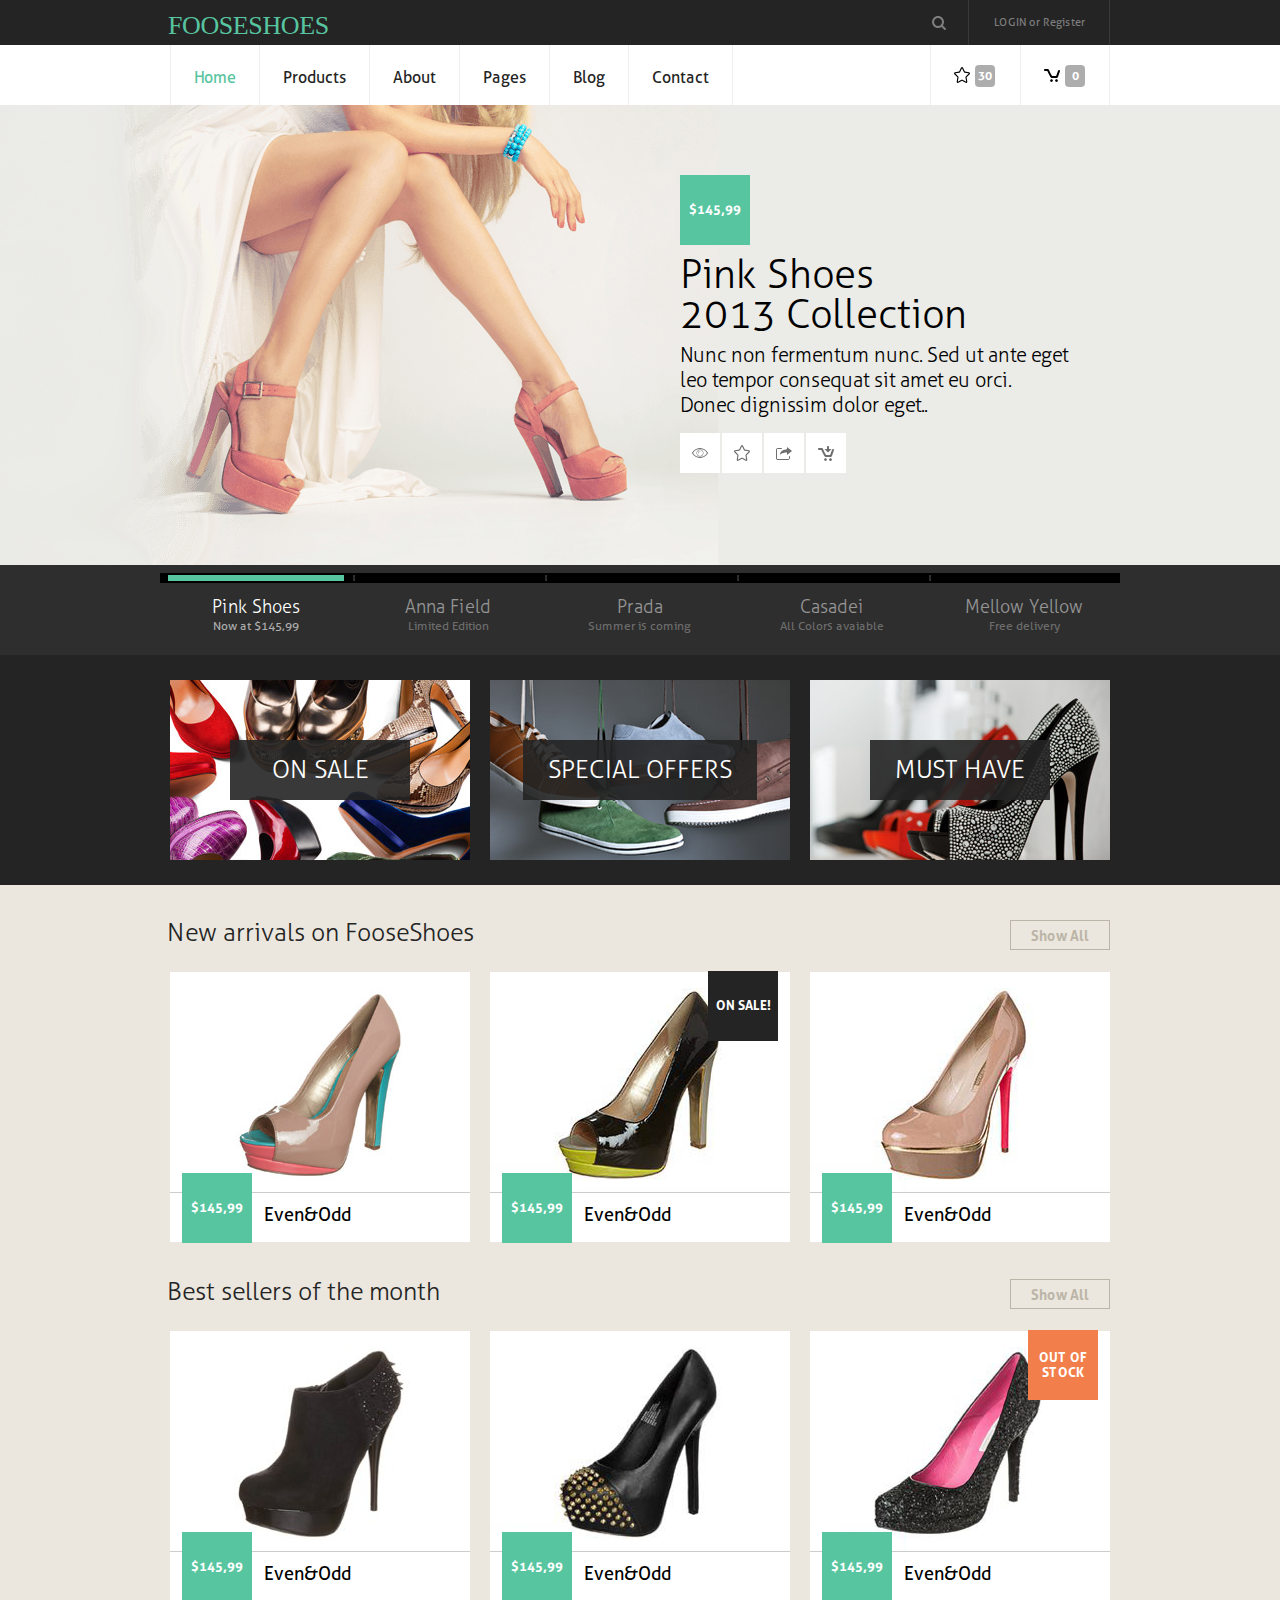
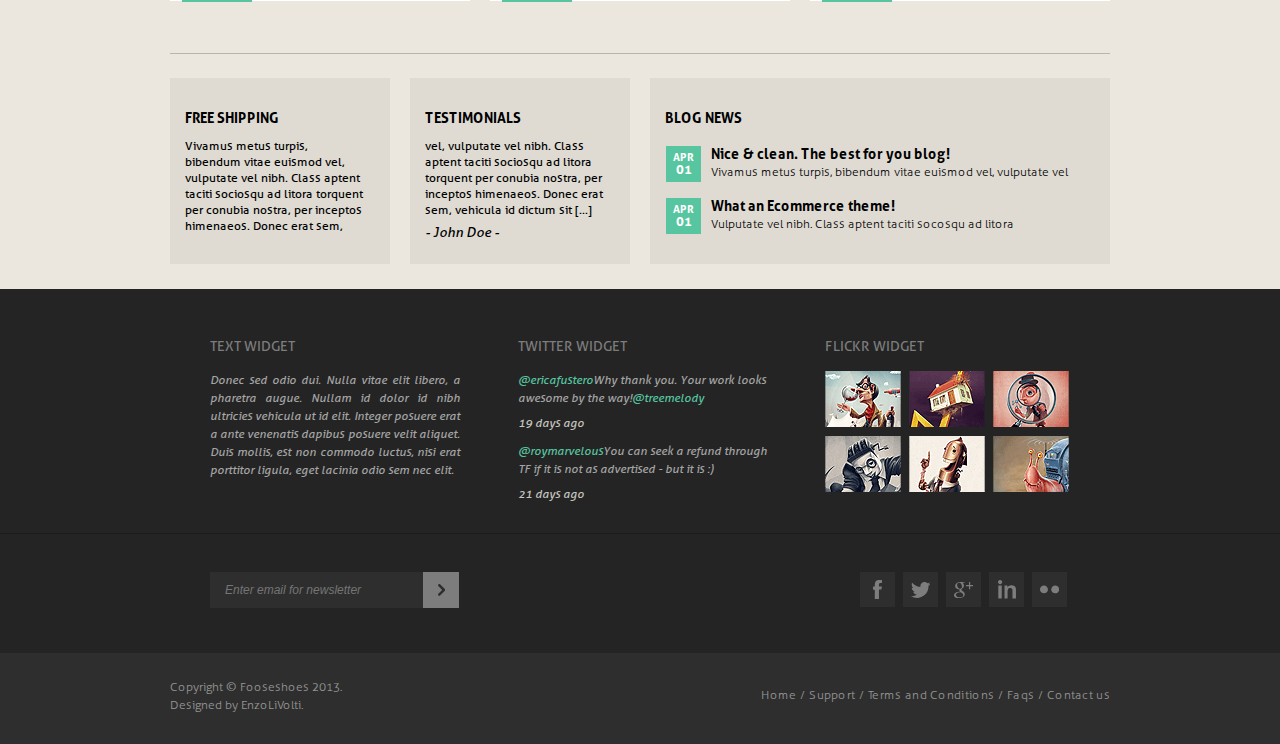
==== commit a0c5fc73: "Сделал черновую адаптацию" ====
--- a/index.html
+++ b/index.html
@@ -3,7 +3,8 @@
   <head>
     <title>Fooseshoes</title>
     <meta charset="utf-8" lang="en">
-    <link href="assets/css/style.css" rel="stylesheet">
+    <meta content="width=device-width, initial-scale=1" name="viewport">
+    <link href="assets/css/style.css?v=c729829a336f836fd5891bee12a895cf" rel="stylesheet">
   </head>
   <body>
     <svg display="none">
@@ -578,7 +579,7 @@
         </div>
       </footer>
       <script src="https://code.jquery.com/jquery-3.0.0.min.js"></script>
-      <script src="assets/js/scripts.js"></script>
+      <script src="assets/js/scripts.js?v=8971778a9cc0ad74eeea6d9ed8a7b87f"></script>
     </div>
   </body>
 </html>--- a/assets/css/style.css
+++ b/assets/css/style.css
@@ -1 +1 @@
-@font-face{font-family:Aller;font-style:normal;font-weight:400;src:url([data-uri]) format("woff")}@font-face{font-family:Aller;font-style:normal;font-weight:300;src:url([data-uri]) format("woff")}@font-face{font-family:Aller;font-style:normal;font-weight:700;src:url([data-uri]) format("woff")}@font-face{font-family:Aller;font-style:italic;font-weight:400;src:url([data-uri]) format("woff")}*{box-sizing:border-box;padding:0;margin:0;-webkit-text-size-adjust:none;-ms-text-size-adjust:none;text-size-adjust:none}button,input,textarea{outline:none}table{border-collapse:collapse;border-spacing:0}html{background:#fff;font-size:10px}body{font-family:Aller;font-size:14px;font-size:1.4rem;line-height:20px}a{text-decoration:none}.wrapper{width:960px;padding:0 10px;margin:0 auto}.line{width:100%}.line--dark,.line--dark-hr{background-color:#242424}.line--dark-hr{border-bottom:1px solid #1c1c1c}.line--grey{background-color:#ebebe7}.line--grey-bg{background:url(../img/pink_shoes.png) no-repeat;background-position:-59px -104px;background-origin:border-box;background-color:#ebebe7}.line--grey-bgshort{background:url(../img/pink_shoes.png) no-repeat;background-position:-59px -275px;background-origin:border-box;background-color:#ebebe7}.line--darkgrey{background-color:#2e2e2e}.line--lightgrey{background-color:#ebe7df}.price{display:-webkit-box;display:-ms-flexbox;display:flex;-webkit-box-pack:center;-ms-flex-pack:center;justify-content:center;-webkit-box-align:center;-ms-flex-align:center;align-items:center;width:70px;height:70px;font-weight:700;font-size:13px;font-size:1.3rem;text-align:center;word-break:break-all;color:#fff;background-color:#57c5a0}.on-sale{min-width:70px;line-height:70px;background-color:#242424}.on-sale,.out-stock{display:-webkit-box;display:-ms-flexbox;display:flex;-webkit-box-pack:center;-ms-flex-pack:center;justify-content:center;-webkit-box-align:center;-ms-flex-align:center;align-items:center;height:70px;font-weight:700;font-size:13px;font-size:1.3rem;text-align:center;text-transform:uppercase;color:#fff}.out-stock{width:70px;line-height:15px;line-height:1.5rem;background-color:#f27e4b}.icon-svg{fill:#6e6e6e;-webkit-transition:fill .2s;transition:fill .2s}.icon-svg--dark{fill:#2e2e2e}.icon-social{fill:#7d7d7d;-webkit-transition:fill .2s;transition:fill .2s}.btn{display:-webkit-box;display:-ms-flexbox;display:flex;-ms-flex-line-pack:center;align-content:center;-webkit-box-align:center;-ms-flex-align:center;align-items:center;height:30px;font-size:14px;font-size:1.4rem;font-weight:700;line-height:30px;line-height:3rem;color:#bcb5a7;border:1px solid #bcb5a7;cursor:pointer;-webkit-transition:opacity .2s;transition:opacity .2s}.btn--active{border:1px solid #898170}.btn:hover{opacity:.6}.icons{display:-webkit-box;display:-ms-flexbox;display:flex}.icons--none{display:none}.icons__link{display:-webkit-box;display:-ms-flexbox;display:flex;-webkit-box-pack:center;-ms-flex-pack:center;justify-content:center;-webkit-box-align:center;-ms-flex-align:center;align-items:center;margin-right:2px;width:40px;height:40px;background-color:#fff;cursor:pointer}.icons__link:hover .icon-svg{fill:#57c5a0}.breadcrumbs{font-size:0;font-weight:700;list-style:none;color:#bcb5a7}.breadcrumbs__item{display:inline-block;vertical-align:baseline;font-size:12px;font-size:1.2rem}.breadcrumbs__item:after{content:" \00A0  >  \00A0"}.breadcrumbs__item:last-child:after{content:""}.breadcrumbs__link{color:#bcb5a7;-webkit-transition:opacity .2s;transition:opacity .2s}.breadcrumbs__link:hover{opacity:.6}.header{position:relative;margin:0 auto;background-color:#fff;z-index:2}.top-header{display:-webkit-box;display:-ms-flexbox;display:flex;-webkit-box-pack:justify;-ms-flex-pack:justify;justify-content:space-between;-webkit-box-align:center;-ms-flex-align:center;align-items:center;padding:12px 10px;height:45px;background-color:#242424}.logo{position:relative;width:180px;top:3px;right:2px;margin-right:36px}.logo__text{font-family:Heiti SC;font-size:26px;font-size:2.6rem;font-weight:300;line-height:25px;line-height:2.5rem;letter-spacing:-.4px;color:#57c5a0;text-transform:uppercase}.search{position:relative;width:100%}.search__icon{position:absolute;right:22px;top:16px;z-index:2;cursor:pointer}.search__input{display:block;position:relative;width:100%;height:45px;padding-right:55px;padding-left:10px;border:1px solid transparent;background-color:#242424;text-align:right;font-size:18px;font-size:1.8rem;font-weight:300;text-transform:uppercase;color:hsla(0,0%,100%,.5);cursor:pointer;-webkit-transition:background-color .2s;transition:background-color .2s}.search__input:hover{background-color:#303030}.search__input:focus{background-color:#fff;color:#000}.profile{text-align:center;border-right:1px solid #383838;border-left:1px solid #383838}.profile__link{display:block;width:140px;height:45px;font-size:11px;font-size:1.1rem;line-height:45px;line-height:4.5rem;color:#7e7e7e;-webkit-transition:background-color .2s;transition:background-color .2s}.profile__link:hover{background-color:#303030}.nav-header{display:-webkit-box;display:-ms-flexbox;display:flex;-webkit-box-pack:justify;-ms-flex-pack:justify;justify-content:space-between;height:60px}.menu__items{list-style:none;font-size:0}.menu__item{display:inline-block;vertical-align:top;font-size:16px;font-size:1.6rem;line-height:25px;line-height:2.5rem;border-right:1px solid #eee}.menu__link{display:block;padding:20px 23px 15px;color:#242424;-webkit-transition:color .2s;transition:color .2s}.menu__item:first-of-type{border-left:1px solid #eee}.menu__link--selected,.menu__link:hover{color:#57c5a0}.user-info{display:-webkit-box;display:-ms-flexbox;display:flex}.user-info__icon{position:relative;top:2px}.user-info__link{padding:20px 23px;min-width:90px;height:60px;border-left:1px solid #eee}.user-info__link:last-of-type{border-right:1px solid #eee}.user-info__link:hover .user-info__count{background-color:#57c5a0}.user-info__count{display:inline-block;vertical-align:top;padding:1px;margin-left:2px;min-height:20px;min-width:20px;font-size:12px;font-size:1.2rem;font-weight:700;text-align:center;color:#fff;background-color:#adadad;border-radius:4px}.slider{position:relative;display:-webkit-box;display:-ms-flexbox;display:flex;-webkit-box-pack:end;-ms-flex-pack:end;justify-content:flex-end;margin:0 auto;min-height:460px}.slider--short{min-height:260px}.slider__price{margin-top:15px;margin-right:20px}.slider__information{display:none;-webkit-box-orient:vertical;-webkit-box-direction:normal;-ms-flex-direction:column;flex-direction:column;-ms-flex-wrap:wrap;flex-wrap:wrap;-webkit-box-pack:start;-ms-flex-pack:start;justify-content:flex-start;-ms-flex-line-pack:start;align-content:flex-start;position:relative;width:390px;margin-right:40px;margin-top:55px;z-index:1}.slider__information--none{opacity:0}.slider__information--short{display:-webkit-box;display:-ms-flexbox;display:flex;-webkit-box-orient:horizontal;-webkit-box-direction:normal;-ms-flex-direction:row;flex-direction:row;margin-top:38px}.slider__title{display:block;margin-top:10px;margin-bottom:8px;width:290px;font-weight:300;font-size:40px;font-size:4rem;line-height:40px;line-height:4rem}.slider__text{margin-bottom:15px;font-weight:300;font-size:20px;font-size:2rem;line-height:25px;line-height:2.5rem}#sld-1:checked~.line .slider__information:first-of-type{display:block}#sld-1:checked~.line .slide:first-of-type::before{color:#fff;background-color:#57c5a0}#sld-1:checked~.line .slide:first-of-type .slide__title{color:#fff}#sld-1:checked~.line .slide:first-of-type .slide__text{color:#adadad}#sld-2:checked~.line .slider__information:nth-of-type(2){display:block}#sld-2:checked~.line .slide:nth-of-type(2):before{color:#fff;background-color:#57c5a0}#sld-2:checked~.line .slide:nth-of-type(2) .slide__title{color:#fff}#sld-2:checked~.line .slide:nth-of-type(2) .slide__text{color:#adadad}#sld-3:checked~.line .slider__information:nth-of-type(3){display:block}#sld-3:checked~.line .slide:nth-of-type(3):before{color:#fff;background-color:#57c5a0}#sld-3:checked~.line .slide:nth-of-type(3) .slide__title{color:#fff}#sld-3:checked~.line .slide:nth-of-type(3) .slide__text{color:#adadad}#sld-4:checked~.line .slider__information:nth-of-type(4){display:block}#sld-4:checked~.line .slide:nth-of-type(4):before{color:#fff;background-color:#57c5a0}#sld-4:checked~.line .slide:nth-of-type(4) .slide__title{color:#fff}#sld-4:checked~.line .slide:nth-of-type(4) .slide__text{color:#adadad}#sld-5:checked~.line .slider__information:nth-of-type(5){display:block}#sld-5:checked~.line .slide:nth-of-type(5):before{color:#fff;background-color:#57c5a0}#sld-5:checked~.line .slide:nth-of-type(5) .slide__title{color:#fff}#sld-5:checked~.line .slide:nth-of-type(5) .slide__text{color:#adadad}.slides{display:-webkit-box;display:-ms-flexbox;display:flex;-webkit-box-pack:justify;-ms-flex-pack:justify;justify-content:space-between;min-height:90px;padding:0}.slide{position:relative;width:100%;padding-top:30px;text-align:center;line-height:25px;line-height:2.5rem;color:hsla(0,0%,100%,.5);cursor:pointer}.slide__title{margin-bottom:-3px;font-size:18px;font-size:1.8rem;font-weight:300}.slide__text{margin-top:-6px;font-size:12px;font-size:1.2rem;color:hsla(0,0%,68%,.5)}.slide:before{position:absolute;display:block;content:"";height:6px;width:180px;top:8px;background-color:#000;border-top:2px solid #000;border-bottom:2px solid #000;border-right:8px solid #000;border-left:8px solid #000;-webkit-transition:background-color .2s;transition:background-color .2s}.slide:hover:before{background-color:#303030}.slide--active:before,.slide--active:hover:before{color:#fff;background-color:#57c5a0}.slide--active .slide__title{color:#fff}.slide--active .slide__text{color:#adadad}.slide:after{position:absolute;display:block;content:"";height:4px;width:0;top:10px;left:1px;border:1px solid #2e2e2e}.slide:first-of-type:after{display:none}.specials{display:-webkit-box;display:-ms-flexbox;display:flex;-webkit-box-pack:justify;-ms-flex-pack:justify;justify-content:space-between;-webkit-box-align:center;-ms-flex-align:center;align-items:center;min-height:230px;min-width:180px}.specials__link:hover .special__text{background-color:rgba(36,36,36,.7)}.special{display:-webkit-box;display:-ms-flexbox;display:flex;-webkit-box-pack:center;-ms-flex-pack:center;justify-content:center;-webkit-box-align:center;-ms-flex-align:center;align-items:center;min-width:300px;min-height:180px;background-color:#fff}.special--sale{background:url(../img/on_sale.jpg)}.special--offers{background:url(../img/special_offers.jpg)}.special--have{background:url(../img/must_have.jpg)}.special__text{min-width:180px;padding:0 25px;font-size:25px;font-size:2.5rem;font-weight:300;line-height:60px;line-height:6rem;text-transform:uppercase;text-align:center;color:#fff;background-color:rgba(36,36,36,.9);-webkit-transition:background-color .2s;transition:background-color .2s}.products{position:relative;min-height:500px;padding-top:30px;padding-bottom:45px}.products--shop{padding-bottom:15px}.products__text{display:-webkit-box;display:-ms-flexbox;display:flex;-webkit-box-pack:start;-ms-flex-pack:start;justify-content:flex-start;-webkit-box-align:baseline;-ms-flex-align:baseline;align-items:baseline;margin-bottom:22px;font-size:25px;font-size:2.5rem;font-weight:300}.products__text--nosort{-webkit-box-pack:justify;-ms-flex-pack:justify;justify-content:space-between}.products__breadcrumbs{-webkit-box-flex:1;-ms-flex-positive:1;flex-grow:1}.products__title{margin:8px 17px 0 -3px;font-size:25px;font-size:2.5rem;font-weight:300;color:#242424}.products__btn{display:block;text-align:center;min-width:100px}.cards{display:-webkit-box;display:-ms-flexbox;display:flex;-webkit-box-orient:horizontal;-webkit-box-direction:normal;-ms-flex-direction:row;flex-direction:row;-ms-flex-wrap:wrap;flex-wrap:wrap;margin-bottom:15px}.cards__link{display:block;margin:0 20px 17px 0}.cards__link:nth-of-type(3n){margin-right:0}.cards__link:hover .cards__icons{opacity:1}.cards__item{display:-webkit-box;display:-ms-flexbox;display:flex;-webkit-box-orient:vertical;-webkit-box-direction:normal;-ms-flex-direction:column;flex-direction:column;-webkit-box-pack:end;-ms-flex-pack:end;justify-content:flex-end;position:relative;width:300px;height:270px;background-color:#fff}.cards__item--1{background:url(../img/item/item1.jpg) top no-repeat;background-color:#fff}.cards__item--2{background:url(../img/item/item2.jpg) top no-repeat;background-color:#fff}.cards__item--3{background:url(../img/item/item3.jpg) top no-repeat;background-color:#fff}.cards__item--4{background:url(../img/item/item4.jpg) top no-repeat;background-color:#fff}.cards__item--5{background:url(../img/item/item5.jpg) top no-repeat;background-color:#fff}.cards__item--6{background:url(../img/item/item6.jpg) top no-repeat;background-color:#fff}.cards__item:after{position:absolute;content:"";top:220px;width:100%;height:1px;background-color:#ccc}.cards__text{margin-left:94px;margin-bottom:17px;font-size:18px;font-size:1.8rem;color:#000}.cards__price{position:absolute;bottom:-1px;left:12px;z-index:1}.cards__sale,.cards__stock{position:absolute;top:-1px;right:12px;z-index:1}.cards__icons{position:absolute;width:100%;padding-left:105px;bottom:5px;background-color:#fff;opacity:0;-webkit-transition:opacity .2s;transition:opacity .2s}.shop-by{padding-top:15px;padding-left:80px;min-height:90px;color:#fff}.shop-by__form{display:-webkit-box;display:-ms-flexbox;display:flex;-webkit-box-pack:end;-ms-flex-pack:end;justify-content:flex-end;-webkit-box-align:center;-ms-flex-align:center;align-items:center}.shop-by__text{-webkit-box-flex:1;-ms-flex-positive:1;flex-grow:1;text-align:left;font-size:22px;font-size:2.2rem}.shop-by__wrapper{position:relative;width:220px;margin-left:20px}.shop-by__field{padding-bottom:4px;padding-left:50px;padding-right:50px;width:100%;height:60px;outline:none;font-size:18px;font-size:1.8rem;line-height:25px;line-height:2.5rem;text-align:center;-moz-text-align-last:center;text-align-last:center;color:#fff;border-radius:0;border:0;background-color:#242424;cursor:pointer;-webkit-appearance:none;-moz-appearance:none;-o-appearance:none;appearance:none;-webkit-transition:background-color .2s;transition:background-color .2s}.shop-by__field:hover{background-color:#303030}.shop-by__icon{position:absolute;top:22px;right:22px}.filter-list{position:relative;bottom:5px;display:-webkit-box;display:-ms-flexbox;display:flex;margin-right:8px;font-size:14px;font-size:1.4rem;font-weight:700;line-height:25px;line-height:2.5rem;color:#bcb5a7}.filter-list__text{line-height:30px;line-height:3rem;margin-right:10px}.filter-list__btn{padding:7px;margin-right:10px}.sorting-list{position:relative;bottom:5px;text-align:center}.sorting-list__field{min-width:200px;outline:none;border-radius:0;border:1px solid #bcb5a7;cursor:pointer;background-color:transparent;text-align:center;-moz-text-align-last:center;text-align-last:center;-webkit-appearance:none;-moz-appearance:none;-o-appearance:none;appearance:none}.sorting-list__icon{position:absolute;fill:#bcb5a7;right:13px;top:9px}.information{position:relative;display:-webkit-box;display:-ms-flexbox;display:flex;-webkit-box-pack:justify;-ms-flex-pack:justify;justify-content:space-between;-webkit-box-align:start;-ms-flex-align:start;align-items:flex-start;padding-bottom:25px}.information:after{position:absolute;content:"";top:-26px;width:940px;height:1px;border-bottom:1px solid #bcb5a7}.information__item{min-height:186px;padding:30px 25px 0 15px;background-color:rgba(0,0,0,.05);width:220px}.information__title{margin-bottom:10px;font-size:14px;font-size:1.4rem;font-weight:700;text-transform:uppercase}.information__text{margin-bottom:4px;font-size:12px;font-size:1.2rem;line-height:16px;line-height:1.6rem}.information__text--author{font-style:italic;margin-bottom:0}.information__item:last-of-type{width:460px}.news{position:relative;margin:3px 0 8px 46px;padding-top:8px}.news,.news__date{display:-webkit-box;display:-ms-flexbox;display:flex;-webkit-box-orient:vertical;-webkit-box-direction:normal;-ms-flex-direction:column;flex-direction:column}.news__date{position:absolute;left:-45px;-webkit-box-pack:center;-ms-flex-pack:center;justify-content:center;-webkit-box-align:center;-ms-flex-align:center;align-items:center;height:36px;width:35px;font-size:11px;font-size:1.1rem;font-weight:700;line-height:12px;line-height:1.2rem;text-align:center;text-transform:uppercase;color:#fff;background-color:#57c5a0}.news__day{font-size:13px;font-size:1.3rem}.news__title{font-size:14px;font-size:1.4rem;font-weight:700;line-height:16px;line-height:1.6rem}.news__text{font-size:12px;font-size:1.2rem;font-weight:300}.widgets{display:-webkit-box;display:-ms-flexbox;display:flex;-webkit-box-pack:justify;-ms-flex-pack:justify;justify-content:space-between;position:relative;padding-left:50px}.widget{width:250px;margin:48px 50px 20px 0}.widget--flickr{margin-right:35px}.widget__title{margin-bottom:16px;font-size:14px;font-size:1.4rem;color:#7d7d7d;text-transform:uppercase}.widget__text,.widget__title{line-height:18px;line-height:1.8rem}.widget__text{text-align:justify;font-style:italic;font-size:12px;font-size:1.2rem;color:#a4a4a4}.tweet{margin-bottom:10px}.tweet__text{margin-bottom:7px;font-style:italic;font-size:12px;font-size:1.2rem;line-height:18px;line-height:1.8rem;color:#a4a4a4}.tweet__text--link{color:#57c5a0}.tweet__text--date{color:#c4c5bf}.connection{display:-webkit-box;display:-ms-flexbox;display:flex;-webkit-box-pack:justify;-ms-flex-pack:justify;justify-content:space-between;padding:38px 18px 0}.subscribe{position:relative;margin-bottom:45px;margin-left:32px;width:250px;height:36px}.subscribe__field{padding:0 15px;width:215px;height:36px;font-size:12px;font-size:1.2rem;line-height:35px;line-height:3.5rem;font-style:italic;border:0;color:#7d7d7d;background-color:#2e2e2e;outline:none}.subscribe__field:focus::-webkit-input-placeholder{color:transparent}.subscribe__field:focus:-moz-placeholder,.subscribe__field:focus::-moz-placeholder{color:transparent}.subscribe__field:focus:-ms-input-placeholder{color:transparent}.subscribe__btn{display:none}.subscribe__arrow{position:absolute;top:0;right:1px;display:-webkit-box;display:-ms-flexbox;display:flex;-webkit-box-pack:center;-ms-flex-pack:center;justify-content:center;-webkit-box-align:center;-ms-flex-align:center;align-items:center;width:36px;height:36px;background-color:#7d7d7d;-webkit-transition:background-color .2s;transition:background-color .2s;cursor:pointer}.subscribe__arrow:hover{background-color:#57c5a0}.social{width:250px}.social,.social__link{display:-webkit-box;display:-ms-flexbox;display:flex;height:35px}.social__link{-webkit-box-pack:center;-ms-flex-pack:center;justify-content:center;-webkit-box-align:center;-ms-flex-align:center;align-items:center;width:35px;margin-left:8px;background-color:#2e2e2e}.social__link:hover .icon-social{fill:#57c5a0}.footer{display:-webkit-box;display:-ms-flexbox;display:flex;-webkit-box-pack:justify;-ms-flex-pack:justify;justify-content:space-between;padding-bottom:30px;color:hsla(0,0%,100%,.5);font-weight:300}.footer__copyright{margin-top:25px;width:180px;font-size:12px;font-size:1.2rem;line-height:18px;line-height:1.8rem}.footer-menu{margin-top:30px;letter-spacing:.3px}.footer-menu__items{list-style:none;font-size:0}.footer-menu__item{display:inline-block;vertical-align:top;font-size:12px;font-size:1.2rem;line-height:25px;line-height:2.5rem}.footer-menu__link{color:hsla(0,0%,100%,.5)}.footer-menu__link:hover{color:hsla(0,0%,100%,.3)}.footer-menu__item:after{content:" \00A0 / \00A0"}.footer-menu__item:last-of-type:after{content:""}+@font-face{font-family:Aller;font-style:normal;font-weight:400;src:url([data-uri]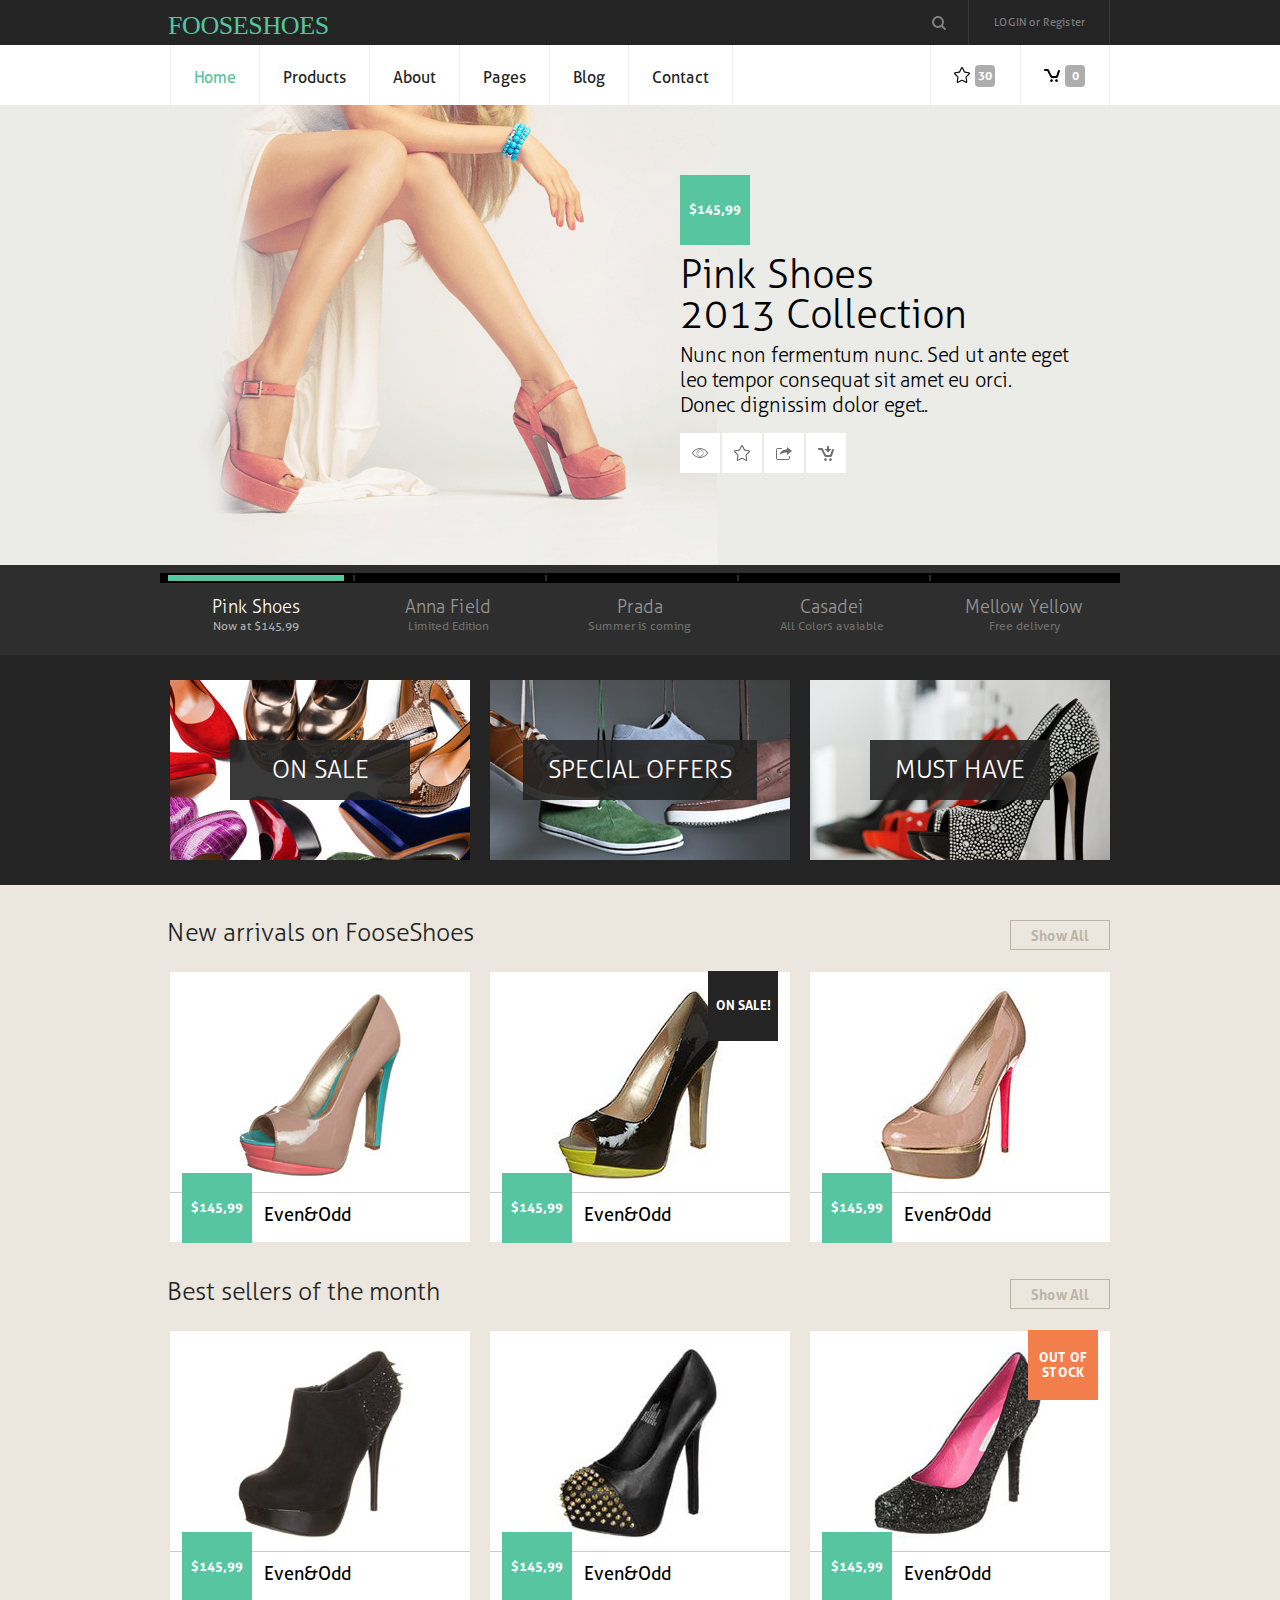
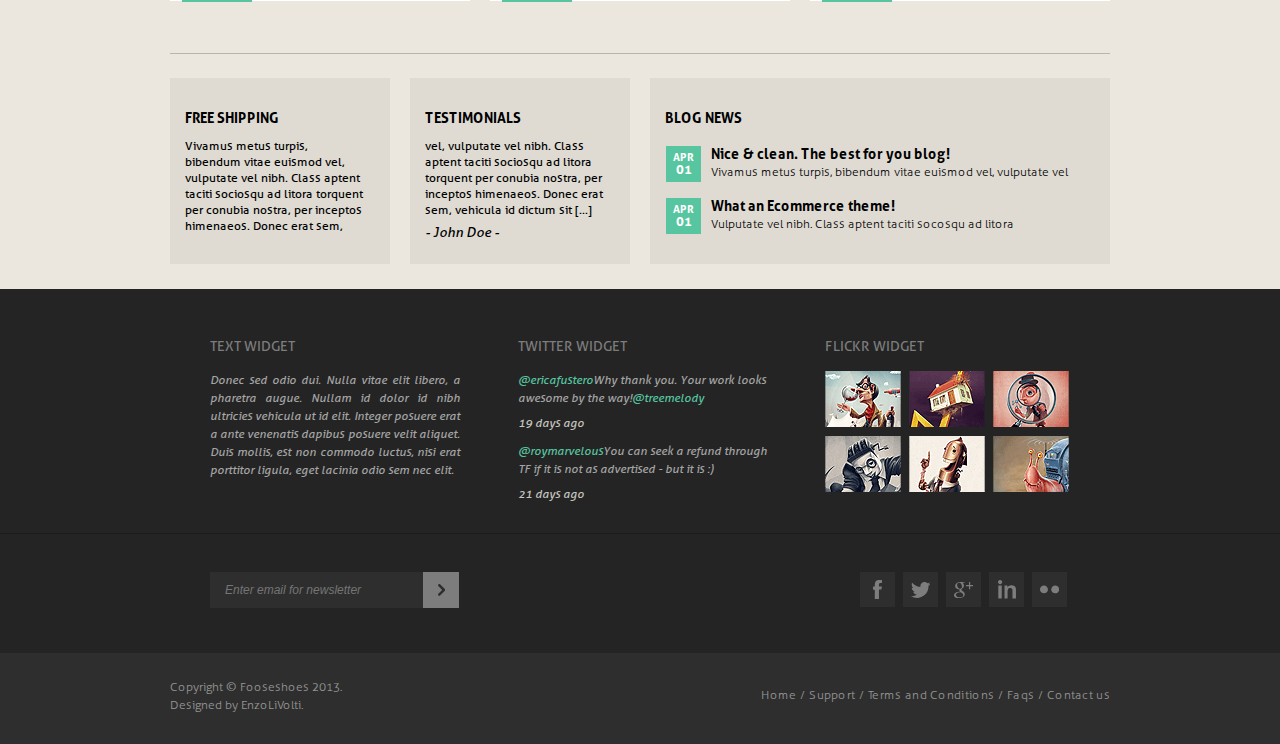
==== commit 0ca87d4a: "Поправил отображения слайдера" ====
--- a/index.html
+++ b/index.html
@@ -4,7 +4,7 @@
     <title>Fooseshoes</title>
     <meta charset="utf-8" lang="en">
     <meta content="width=device-width, initial-scale=1" name="viewport">
-    <link href="assets/css/style.css?v=c729829a336f836fd5891bee12a895cf" rel="stylesheet">
+    <link href="assets/css/style.css?v=c18f7bd8bb8d72c769b9b1f2e35eca59" rel="stylesheet">
   </head>
   <body>
     <svg display="none">
@@ -116,8 +116,8 @@
       <input type="radio" id="sld-3" name="toogle" hidden>
       <input type="radio" id="sld-4" name="toogle" hidden>
       <input type="radio" id="sld-5" name="toogle" hidden>
-      <div class="line line--grey-bg">
-        <div class="slider wrapper">
+      <div class="line line--grey">
+        <div class="slider slider--img wrapper">
           <div class="slider__information">
             <p class="slider__price price">$145,99</p>
             <h2 class="slider__title">Pink Shoes 2013 Collection</h2>
--- a/assets/css/style.css
+++ b/assets/css/style.css
@@ -1 +1 @@
-@font-face{font-family:Aller;font-style:normal;font-weight:400;src:url([data-uri]) format("woff")}@font-face{font-family:Aller;font-style:normal;font-weight:300;src:url([data-uri]) format("woff")}@font-face{font-family:Aller;font-style:normal;font-weight:700;src:url([data-uri]) format("woff")}@font-face{font-family:Aller;font-style:italic;font-weight:400;src:url([data-uri]) format("woff")}*{box-sizing:border-box;padding:0;margin:0;-webkit-text-size-adjust:none;-ms-text-size-adjust:none;text-size-adjust:none}button,input,textarea{outline:none}table{border-collapse:collapse;border-spacing:0}html{background:#fff;font-size:10px}body{font-family:Aller,Arial,sans-serif;font-size:14px;font-size:1.4rem;line-height:20px}a{text-decoration:none}.wrapper{width:960px;padding:0 10px;margin:0 auto}.line{width:100%}.line--dark,.line--dark-hr{background-color:#242424}.line--dark-hr{border-bottom:1px solid #1c1c1c}.line--grey{background-color:#ebebe7}.line--grey-bg{background:url(../img/pink_shoes.png) no-repeat;background-position:-59px -104px;background-origin:border-box;background-color:#ebebe7}.line--grey-bgshort{background:url(../img/pink_shoes.png) no-repeat;background-position:-59px -275px;background-origin:border-box;background-color:#ebebe7}.line--darkgrey{background-color:#2e2e2e}.line--lightgrey{background-color:#ebe7df}.price{display:-webkit-box;display:-ms-flexbox;display:flex;-webkit-box-pack:center;-ms-flex-pack:center;justify-content:center;-webkit-box-align:center;-ms-flex-align:center;align-items:center;width:70px;height:70px;font-weight:700;font-size:13px;font-size:1.3rem;text-align:center;word-break:break-all;color:#fff;background-color:#57c5a0}.on-sale{min-width:70px;line-height:70px;background-color:#242424}.on-sale,.out-stock{display:-webkit-box;display:-ms-flexbox;display:flex;-webkit-box-pack:center;-ms-flex-pack:center;justify-content:center;-webkit-box-align:center;-ms-flex-align:center;align-items:center;height:70px;font-weight:700;font-size:13px;font-size:1.3rem;text-align:center;text-transform:uppercase;color:#fff}.out-stock{width:70px;line-height:15px;line-height:1.5rem;background-color:#f27e4b}.icon-svg{fill:#6e6e6e;-webkit-transition:fill .2s;transition:fill .2s}.icon-svg--dark{fill:#2e2e2e}.icon-social{fill:#7d7d7d;-webkit-transition:fill .2s;transition:fill .2s}.btn{display:-webkit-box;display:-ms-flexbox;display:flex;-ms-flex-line-pack:center;align-content:center;-webkit-box-align:center;-ms-flex-align:center;align-items:center;height:30px;font-size:14px;font-size:1.4rem;font-weight:700;line-height:30px;line-height:3rem;color:#bcb5a7;border:1px solid #bcb5a7;cursor:pointer;-webkit-transition:opacity .2s;transition:opacity .2s}.btn--active{border:1px solid #898170}.btn:hover{opacity:.6}.icons{display:-webkit-box;display:-ms-flexbox;display:flex}.icons--none{display:none}.icons__link{display:-webkit-box;display:-ms-flexbox;display:flex;-webkit-box-pack:center;-ms-flex-pack:center;justify-content:center;-webkit-box-align:center;-ms-flex-align:center;align-items:center;margin-right:2px;width:40px;height:40px;background-color:#fff;cursor:pointer}.icons__link:hover .icon-svg{fill:#57c5a0}.breadcrumbs{font-size:0;font-weight:700;list-style:none;color:#bcb5a7}.breadcrumbs__item{display:inline-block;vertical-align:baseline;font-size:12px;font-size:1.2rem}.breadcrumbs__item:after{content:" \00A0  >  \00A0"}.breadcrumbs__item:last-child:after{content:""}.breadcrumbs__link{color:#bcb5a7;-webkit-transition:opacity .2s;transition:opacity .2s}.breadcrumbs__link:hover{opacity:.6}.header{position:relative;margin:0 auto;background-color:#fff;z-index:2}.top-header{display:-webkit-box;display:-ms-flexbox;display:flex;-webkit-box-pack:justify;-ms-flex-pack:justify;justify-content:space-between;-webkit-box-align:center;-ms-flex-align:center;align-items:center;padding:12px 10px;height:45px;background-color:#242424}.logo{display:block;position:relative;width:180px;top:3px;right:2px;margin-right:36px}.logo__text{font-family:Heiti SC;font-size:26px;font-size:2.6rem;font-weight:300;line-height:25px;line-height:2.5rem;letter-spacing:-.4px;color:#57c5a0;text-transform:uppercase}.search{position:relative;-webkit-box-flex:1;-ms-flex-positive:1;flex-grow:1}.search__icon{position:absolute;right:22px;top:16px;z-index:2;cursor:pointer}.search__input{display:block;position:relative;width:100%;height:45px;padding-right:55px;padding-left:10px;border:1px solid transparent;background-color:#242424;text-align:right;font-size:18px;font-size:1.8rem;font-weight:300;text-transform:uppercase;color:hsla(0,0%,100%,.5);cursor:pointer;-webkit-transition:background-color .2s;transition:background-color .2s}.search__input:hover{background-color:#303030}.search__input:focus{background-color:#fff;color:#000}.profile{text-align:center;border-right:1px solid #383838;border-left:1px solid #383838;-ms-user-select:none;-moz-user-select:none;-webkit-user-select:none;user-select:none}.profile__link{display:block;width:140px;height:45px;font-size:11px;font-size:1.1rem;line-height:45px;line-height:4.5rem;color:#7e7e7e;-webkit-transition:background-color .2s;transition:background-color .2s}.profile__link:hover{background-color:#303030}.nav-header{display:-webkit-box;display:-ms-flexbox;display:flex;-webkit-box-pack:justify;-ms-flex-pack:justify;justify-content:space-between;height:60px;-ms-user-select:none;-moz-user-select:none;-webkit-user-select:none;user-select:none}.menu{-webkit-box-flex:1;-ms-flex-positive:1;flex-grow:1;height:60px}.menu__items{display:-webkit-box;display:-ms-flexbox;display:flex;list-style:none;height:60px}.menu__item{font-size:16px;font-size:1.6rem;line-height:25px;line-height:2.5rem;border-right:1px solid #eee}.menu__link{display:block;padding:20px 23px 15px;color:#242424;-webkit-transition:color .2s;transition:color .2s}.menu__item:first-of-type{border-left:1px solid #eee}.menu__link--selected,.menu__link:hover{color:#57c5a0}.user-info{display:-webkit-box;display:-ms-flexbox;display:flex}.user-info__icon{position:relative;top:2px}.user-info__link{padding:20px 23px;min-width:90px;height:60px;border-left:1px solid #eee}.user-info__link:last-of-type{border-right:1px solid #eee}.user-info__link:hover .user-info__count{background-color:#57c5a0}.user-info__count{display:inline-block;vertical-align:top;padding:1px;margin-left:2px;min-height:20px;min-width:20px;font-size:12px;font-size:1.2rem;font-weight:700;text-align:center;color:#fff;background-color:#adadad;border-radius:4px}.slider{position:relative;display:-webkit-box;display:-ms-flexbox;display:flex;-webkit-box-pack:end;-ms-flex-pack:end;justify-content:flex-end;margin:0 auto;min-height:460px}.slider--short{min-height:260px}.slider__price{margin-top:15px;margin-right:20px}.slider__information{display:none;-webkit-box-orient:vertical;-webkit-box-direction:normal;-ms-flex-direction:column;flex-direction:column;-ms-flex-wrap:wrap;flex-wrap:wrap;-webkit-box-pack:start;-ms-flex-pack:start;justify-content:flex-start;-ms-flex-line-pack:start;align-content:flex-start;position:relative;width:390px;margin-right:40px;margin-top:55px;z-index:1}.slider__information--none{opacity:0}.slider__information--short{display:-webkit-box;display:-ms-flexbox;display:flex;-webkit-box-orient:horizontal;-webkit-box-direction:normal;-ms-flex-direction:row;flex-direction:row;margin-top:38px}.slider__title{display:block;margin-top:10px;margin-bottom:8px;width:290px;font-weight:300;font-size:40px;font-size:4rem;line-height:40px;line-height:4rem}.slider__text{margin-bottom:15px;font-weight:300;font-size:20px;font-size:2rem;line-height:25px;line-height:2.5rem}#sld-1:checked~.line .slider__information:first-of-type{display:block}#sld-1:checked~.line .slide:first-of-type::before{color:#fff;background-color:#57c5a0}#sld-1:checked~.line .slide:first-of-type .slide__title{color:#fff}#sld-1:checked~.line .slide:first-of-type .slide__text{color:#adadad}#sld-2:checked~.line .slider__information:nth-of-type(2){display:block}#sld-2:checked~.line .slide:nth-of-type(2):before{color:#fff;background-color:#57c5a0}#sld-2:checked~.line .slide:nth-of-type(2) .slide__title{color:#fff}#sld-2:checked~.line .slide:nth-of-type(2) .slide__text{color:#adadad}#sld-3:checked~.line .slider__information:nth-of-type(3){display:block}#sld-3:checked~.line .slide:nth-of-type(3):before{color:#fff;background-color:#57c5a0}#sld-3:checked~.line .slide:nth-of-type(3) .slide__title{color:#fff}#sld-3:checked~.line .slide:nth-of-type(3) .slide__text{color:#adadad}#sld-4:checked~.line .slider__information:nth-of-type(4){display:block}#sld-4:checked~.line .slide:nth-of-type(4):before{color:#fff;background-color:#57c5a0}#sld-4:checked~.line .slide:nth-of-type(4) .slide__title{color:#fff}#sld-4:checked~.line .slide:nth-of-type(4) .slide__text{color:#adadad}#sld-5:checked~.line .slider__information:nth-of-type(5){display:block}#sld-5:checked~.line .slide:nth-of-type(5):before{color:#fff;background-color:#57c5a0}#sld-5:checked~.line .slide:nth-of-type(5) .slide__title{color:#fff}#sld-5:checked~.line .slide:nth-of-type(5) .slide__text{color:#adadad}.slides{display:-webkit-box;display:-ms-flexbox;display:flex;-webkit-box-pack:justify;-ms-flex-pack:justify;justify-content:space-between;min-height:90px;padding:0}.slide{position:relative;width:100%;padding-top:30px;text-align:center;line-height:25px;line-height:2.5rem;color:hsla(0,0%,100%,.5);cursor:pointer}.slide:before{position:absolute;display:block;content:"";height:6px;max-width:176px;width:100%;top:8px;background-color:#000;border-top:2px solid #000;border-bottom:2px solid #000;border-right:8px solid #000;border-left:8px solid #000;-webkit-transition:background-color .2s;transition:background-color .2s}.slide:last-of-type:before{right:0}.slide__title{margin-bottom:-3px;font-size:18px;font-size:1.8rem;font-weight:300}.slide__text{margin-top:-6px;font-size:12px;font-size:1.2rem;color:hsla(0,0%,68%,.5)}.slide:hover:before{background-color:#303030}.slide--active:before,.slide--active:hover:before{color:#fff;background-color:#57c5a0}.slide--active .slide__title{color:#fff}.slide--active .slide__text{color:#adadad}.slide:after{position:absolute;display:block;content:"";height:4px;width:0;top:10px;left:1px;border:1px solid #2e2e2e}.slide:first-of-type:after{display:none}.specials{display:-webkit-box;display:-ms-flexbox;display:flex;-webkit-box-pack:justify;-ms-flex-pack:justify;justify-content:space-between;-webkit-box-align:center;-ms-flex-align:center;align-items:center;min-height:230px}.specials__link:hover .special__text{background-color:rgba(36,36,36,.7)}.special{display:-webkit-box;display:-ms-flexbox;display:flex;-webkit-box-pack:center;-ms-flex-pack:center;justify-content:center;-webkit-box-align:center;-ms-flex-align:center;align-items:center;min-width:300px;min-height:180px;background-color:#fff}.special--sale{background:url(../img/on_sale.jpg)}.special--offers{background:url(../img/special_offers.jpg)}.special--have{background:url(../img/must_have.jpg)}.special__text{min-width:180px;padding:0 25px;font-size:25px;font-size:2.5rem;font-weight:300;line-height:60px;line-height:6rem;text-transform:uppercase;text-align:center;color:#fff;background-color:rgba(36,36,36,.9);-webkit-transition:background-color .2s;transition:background-color .2s}.products{position:relative;min-height:500px;padding-top:30px;padding-bottom:45px}.products--shop{padding-bottom:15px}.products__text{display:-webkit-box;display:-ms-flexbox;display:flex;-webkit-box-pack:start;-ms-flex-pack:start;justify-content:flex-start;-webkit-box-align:baseline;-ms-flex-align:baseline;align-items:baseline;margin-bottom:22px;font-size:25px;font-size:2.5rem;font-weight:300}.products__text--nosort{-webkit-box-pack:justify;-ms-flex-pack:justify;justify-content:space-between}.products__breadcrumbs{-webkit-box-flex:1;-ms-flex-positive:1;flex-grow:1}.products__title{margin:8px 17px 0 -3px;font-size:25px;font-size:2.5rem;font-weight:300;color:#242424}.products__btn{display:block;text-align:center;min-width:100px}.cards{display:-webkit-box;display:-ms-flexbox;display:flex;-webkit-box-orient:horizontal;-webkit-box-direction:normal;-ms-flex-direction:row;flex-direction:row;-ms-flex-wrap:wrap;flex-wrap:wrap;margin-bottom:15px}.cards__link{display:block;margin:0 20px 17px 0}.cards__link:nth-of-type(3n){margin-right:0}.cards__link:hover .cards__icons{opacity:1}.cards__item{display:-webkit-box;display:-ms-flexbox;display:flex;-webkit-box-orient:vertical;-webkit-box-direction:normal;-ms-flex-direction:column;flex-direction:column;-webkit-box-pack:end;-ms-flex-pack:end;justify-content:flex-end;position:relative;width:300px;height:270px;background-color:#fff}.cards__item--1{background:url(../img/item/item1.jpg) top no-repeat;background-color:#fff}.cards__item--2{background:url(../img/item/item2.jpg) top no-repeat;background-color:#fff}.cards__item--3{background:url(../img/item/item3.jpg) top no-repeat;background-color:#fff}.cards__item--4{background:url(../img/item/item4.jpg) top no-repeat;background-color:#fff}.cards__item--5{background:url(../img/item/item5.jpg) top no-repeat;background-color:#fff}.cards__item--6{background:url(../img/item/item6.jpg) top no-repeat;background-color:#fff}.cards__item:after{position:absolute;content:"";top:220px;width:100%;height:1px;background-color:#ccc}.cards__text{margin-left:94px;margin-bottom:17px;font-size:18px;font-size:1.8rem;color:#000}.cards__price{position:absolute;bottom:-1px;left:12px;z-index:1}.cards__sale,.cards__stock{position:absolute;top:-1px;right:12px;z-index:1}.cards__icons{position:absolute;width:100%;padding-left:105px;bottom:5px;background-color:#fff;opacity:0;-webkit-transition:opacity .2s;transition:opacity .2s}.shop-by{padding-top:15px;padding-left:80px;min-height:90px;color:#fff;-ms-user-select:none;-moz-user-select:none;-webkit-user-select:none;user-select:none}.shop-by__form{display:-webkit-box;display:-ms-flexbox;display:flex;-webkit-box-pack:end;-ms-flex-pack:end;justify-content:flex-end;-webkit-box-align:center;-ms-flex-align:center;align-items:center}.shop-by__text{display:block;-webkit-box-flex:1;-ms-flex-positive:1;flex-grow:1;text-align:left;font-size:22px;font-size:2.2rem}.shop-by__wrapper{position:relative;width:220px;margin-left:20px}.shop-by__field{padding-bottom:4px;padding-left:50px;padding-right:50px;width:100%;height:60px;outline:none;font-size:18px;font-size:1.8rem;line-height:25px;line-height:2.5rem;text-align:center;-moz-text-align-last:center;text-align-last:center;color:#fff;border-radius:0;border:0;background-color:#242424;cursor:pointer;-webkit-appearance:none;-moz-appearance:none;-o-appearance:none;appearance:none;-webkit-transition:background-color .2s;transition:background-color .2s}.shop-by__field:hover{background-color:#303030}.shop-by__icon{position:absolute;top:22px;right:22px}.filter-list{position:relative;bottom:5px;display:-webkit-box;display:-ms-flexbox;display:flex;margin-right:8px;font-size:14px;font-size:1.4rem;font-weight:700;line-height:25px;line-height:2.5rem;color:#bcb5a7;-ms-user-select:none;-moz-user-select:none;-webkit-user-select:none;user-select:none}.filter-list__text{line-height:30px;line-height:3rem;margin-right:10px}.filter-list__btn{padding:7px;margin-right:10px}.sorting-list{position:relative;bottom:5px;text-align:center;-ms-user-select:none;-moz-user-select:none;-webkit-user-select:none;user-select:none}.sorting-list__field{min-width:200px;outline:none;border-radius:0;border:1px solid #bcb5a7;cursor:pointer;background-color:transparent;text-align:center;-moz-text-align-last:center;text-align-last:center;-webkit-appearance:none;-moz-appearance:none;-o-appearance:none;appearance:none}.sorting-list__icon{position:absolute;fill:#bcb5a7;right:13px;top:9px}.information{position:relative;display:-webkit-box;display:-ms-flexbox;display:flex;-webkit-box-pack:justify;-ms-flex-pack:justify;justify-content:space-between;-webkit-box-align:start;-ms-flex-align:start;align-items:flex-start;padding-bottom:25px}.information:after{position:absolute;content:"";top:-26px;width:940px;height:1px;border-bottom:1px solid #bcb5a7}.information__item{min-height:186px;padding:30px 25px 0 15px;background-color:rgba(0,0,0,.05);width:220px}.information__title{margin-bottom:10px;font-size:14px;font-size:1.4rem;font-weight:700;text-transform:uppercase}.information__text{margin-bottom:4px;font-size:12px;font-size:1.2rem;line-height:16px;line-height:1.6rem}.information__text--author{font-style:italic;margin-bottom:0}.information__item:last-of-type{width:460px}.news{position:relative;margin:3px 0 8px 46px;padding-top:8px}.news,.news__date{display:-webkit-box;display:-ms-flexbox;display:flex;-webkit-box-orient:vertical;-webkit-box-direction:normal;-ms-flex-direction:column;flex-direction:column}.news__date{position:absolute;left:-45px;-webkit-box-pack:center;-ms-flex-pack:center;justify-content:center;-webkit-box-align:center;-ms-flex-align:center;align-items:center;height:36px;width:35px;font-size:11px;font-size:1.1rem;font-weight:700;line-height:12px;line-height:1.2rem;text-align:center;text-transform:uppercase;color:#fff;background-color:#57c5a0}.news__day{font-size:13px;font-size:1.3rem}.news__title{font-size:14px;font-size:1.4rem;font-weight:700;line-height:16px;line-height:1.6rem}.news__text{font-size:12px;font-size:1.2rem;font-weight:300}.widgets{display:-webkit-box;display:-ms-flexbox;display:flex;-webkit-box-pack:justify;-ms-flex-pack:justify;justify-content:space-between;position:relative;padding-left:50px}.widget{width:250px;margin:48px 50px 20px 0}.widget--flickr{margin-right:35px}.widget__title{margin-bottom:16px;font-size:14px;font-size:1.4rem;color:#7d7d7d;text-transform:uppercase}.widget__text,.widget__title{line-height:18px;line-height:1.8rem}.widget__text{text-align:justify;font-style:italic;font-size:12px;font-size:1.2rem;color:#a4a4a4}.tweet{margin-bottom:10px}.tweet__text{margin-bottom:7px;font-style:italic;font-size:12px;font-size:1.2rem;line-height:18px;line-height:1.8rem;color:#a4a4a4}.tweet__text--link{color:#57c5a0}.tweet__text--date{color:#c4c5bf}.connection{display:-webkit-box;display:-ms-flexbox;display:flex;-webkit-box-pack:justify;-ms-flex-pack:justify;justify-content:space-between;padding:38px 18px 0}.subscribe{position:relative;margin-bottom:45px;margin-left:32px;width:250px;height:36px}.subscribe__field{padding:0 15px;width:215px;height:36px;font-size:12px;font-size:1.2rem;line-height:35px;line-height:3.5rem;font-style:italic;border:0;color:#7d7d7d;background-color:#2e2e2e;outline:none}.subscribe__field:focus::-webkit-input-placeholder{color:transparent}.subscribe__field:focus:-moz-placeholder,.subscribe__field:focus::-moz-placeholder{color:transparent}.subscribe__field:focus:-ms-input-placeholder{color:transparent}.subscribe__btn{display:none}.subscribe__arrow{position:absolute;top:0;right:1px;display:-webkit-box;display:-ms-flexbox;display:flex;-webkit-box-pack:center;-ms-flex-pack:center;justify-content:center;-webkit-box-align:center;-ms-flex-align:center;align-items:center;width:36px;height:36px;background-color:#7d7d7d;-webkit-transition:background-color .2s;transition:background-color .2s;cursor:pointer}.subscribe__arrow:hover{background-color:#57c5a0}.social{width:250px}.social,.social__link{display:-webkit-box;display:-ms-flexbox;display:flex;height:35px}.social__link{-webkit-box-pack:center;-ms-flex-pack:center;justify-content:center;-webkit-box-align:center;-ms-flex-align:center;align-items:center;width:35px;margin-left:8px;background-color:#2e2e2e}.social__link:hover .icon-social{fill:#57c5a0}.footer{display:-webkit-box;display:-ms-flexbox;display:flex;-webkit-box-pack:justify;-ms-flex-pack:justify;justify-content:space-between;padding-bottom:30px;color:hsla(0,0%,100%,.5);font-weight:300}.footer__copyright{margin-top:25px;width:180px;font-size:12px;font-size:1.2rem;line-height:18px;line-height:1.8rem}.footer-menu{margin-top:30px;letter-spacing:.3px}.footer-menu__items{list-style:none;font-size:0}.footer-menu__item{display:inline-block;vertical-align:top;font-size:12px;font-size:1.2rem;line-height:25px;line-height:2.5rem}.footer-menu__link{color:hsla(0,0%,100%,.5)}.footer-menu__link:hover{color:hsla(0,0%,100%,.3)}.footer-menu__item:after{content:" \00A0 / \00A0"}.footer-menu__item:last-of-type:after{content:""}@media (max-width:960px){.wrapper{width:100%}.top-header__search{-webkit-box-flex:1;-ms-flex-positive:1;flex-grow:1}.menu__item,.menu__link{display:-webkit-box;display:-ms-flexbox;display:flex;-webkit-box-flex:1;-ms-flex-positive:1;flex-grow:1}.menu__link{-webkit-box-pack:center;-ms-flex-pack:center;justify-content:center;-webkit-box-align:center;-ms-flex-align:center;align-items:center;padding:0}.user-info__link{display:-webkit-box;display:-ms-flexbox;display:flex;-webkit-box-pack:center;-ms-flex-pack:center;justify-content:center;-webkit-box-align:center;-ms-flex-align:center;align-items:center;-webkit-box-flex:1;-ms-flex-positive:1;flex-grow:1;padding:0;min-width:50px}.slide:before{display:-webkit-box;display:-ms-flexbox;display:flex;-webkit-box-flex:1;-ms-flex-positive:1;flex-grow:1;width:100%}.slide__title{line-height:1.8rem;margin-bottom:10px}.slide__text{line-height:1.4rem}.specials{-ms-flex-wrap:wrap;flex-wrap:wrap;-webkit-box-pack:center;-ms-flex-pack:center;justify-content:center}.specials__link{margin:10px}.specials__link:last-of-type{display:none}.information{-ms-flex-wrap:wrap;flex-wrap:wrap;-webkit-box-pack:center;-ms-flex-pack:center;justify-content:center}.information:after{display:none}.information__item{margin:5px}.cards{-webkit-box-pack:center;-ms-flex-pack:center;justify-content:center}.cards__link:nth-of-type(3n){margin-right:20px}.cards__link:nth-of-type(2n){margin-right:0}.widgets{-ms-flex-wrap:wrap;flex-wrap:wrap;-webkit-box-pack:center;-ms-flex-pack:center;justify-content:center}.shop-by__field{padding:0;font-size:1.2rem}}@media (max-width:640px){.cards{-webkit-box-pack:center;-ms-flex-pack:center;justify-content:center}.cards__link{margin:0;margin-bottom:10px}.cards__link:nth-of-type(3n){margin-right:0}.shop-by__form{-webkit-box-pack:start;-ms-flex-pack:start;justify-content:flex-start}.shop-by__field{font-size:1.1rem}.shop-by__wrapper{width:150px}.shop-by__icon{display:none}.products__breadcrumbs{display:none}.products__title{-webkit-box-flex:1;-ms-flex-positive:1;flex-grow:1}.subscribe{margin-left:10px}.filter-list__text{display:none}}@media (max-width:468px){.logo{margin-right:10px}.logo__text{width:100px;font-size:1.6rem}.profile__link{width:100px}.slider{min-height:350px}.slider--short{min-height:250px}.slider__information{-webkit-box-pack:center;-ms-flex-pack:center;justify-content:center;-ms-flex-line-pack:center;align-content:center;margin-right:0;margin-top:10px}.slider__title{font-size:4rem}.slider__text{font-size:1.5rem}.widgets{padding:0;-webkit-box-orient:vertical;-webkit-box-direction:normal;-ms-flex-direction:column;flex-direction:column;-ms-flex-line-pack:center;align-content:center;-webkit-box-align:center;-ms-flex-align:center;align-items:center}.widget{margin:15px}.connection{-webkit-box-orient:vertical;-webkit-box-direction:normal;-ms-flex-direction:column;flex-direction:column;-webkit-box-pack:center;-ms-flex-pack:center;justify-content:center;-ms-flex-line-pack:center;align-content:center;-webkit-box-align:center;-ms-flex-align:center;align-items:center}.subscribe{margin-bottom:10px;margin-left:10px}.social{width:auto}.products .filter-list,.social{margin-bottom:10px}.products__text{-ms-flex-wrap:wrap;flex-wrap:wrap;-webkit-box-pack:end;-ms-flex-pack:end;justify-content:flex-end}.user-info{display:none}.shop-by{padding-left:10px}}+@font-face{font-family:Aller;font-style:normal;font-weight:400;src:url([data-uri]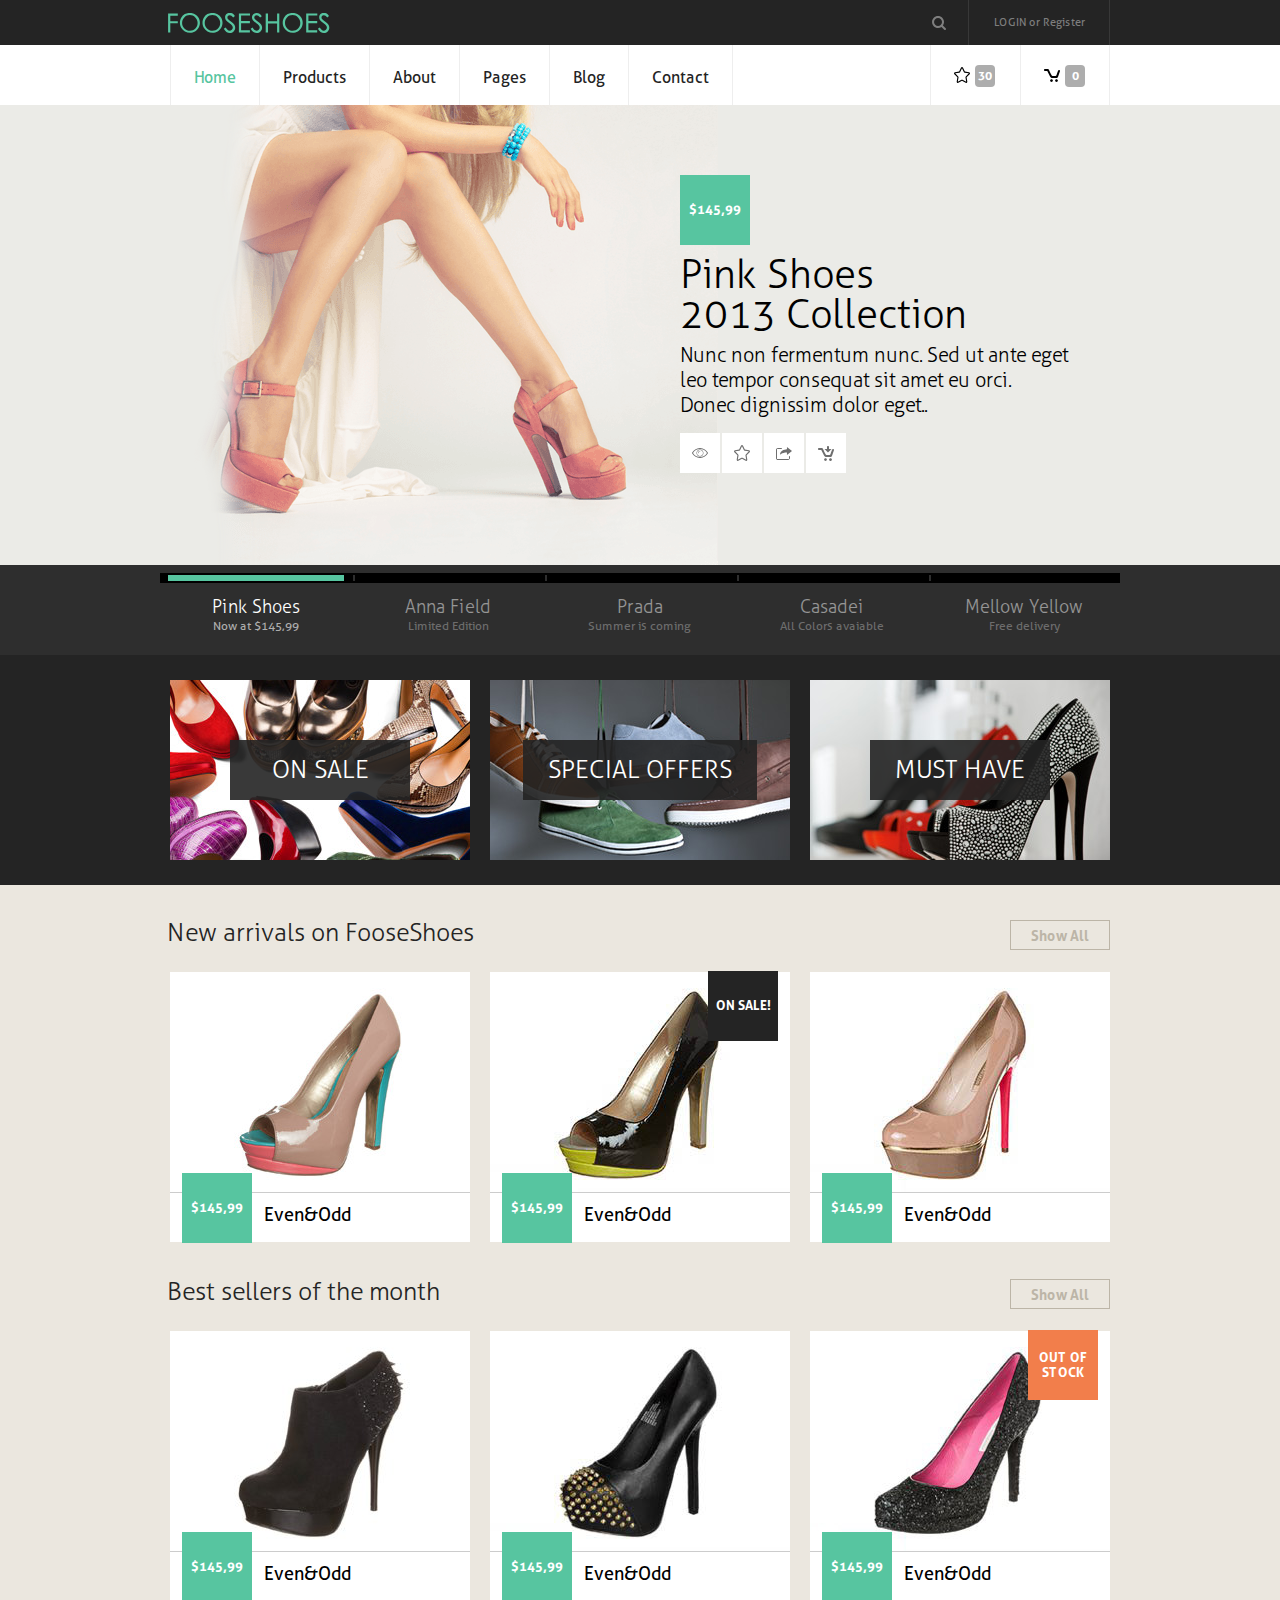
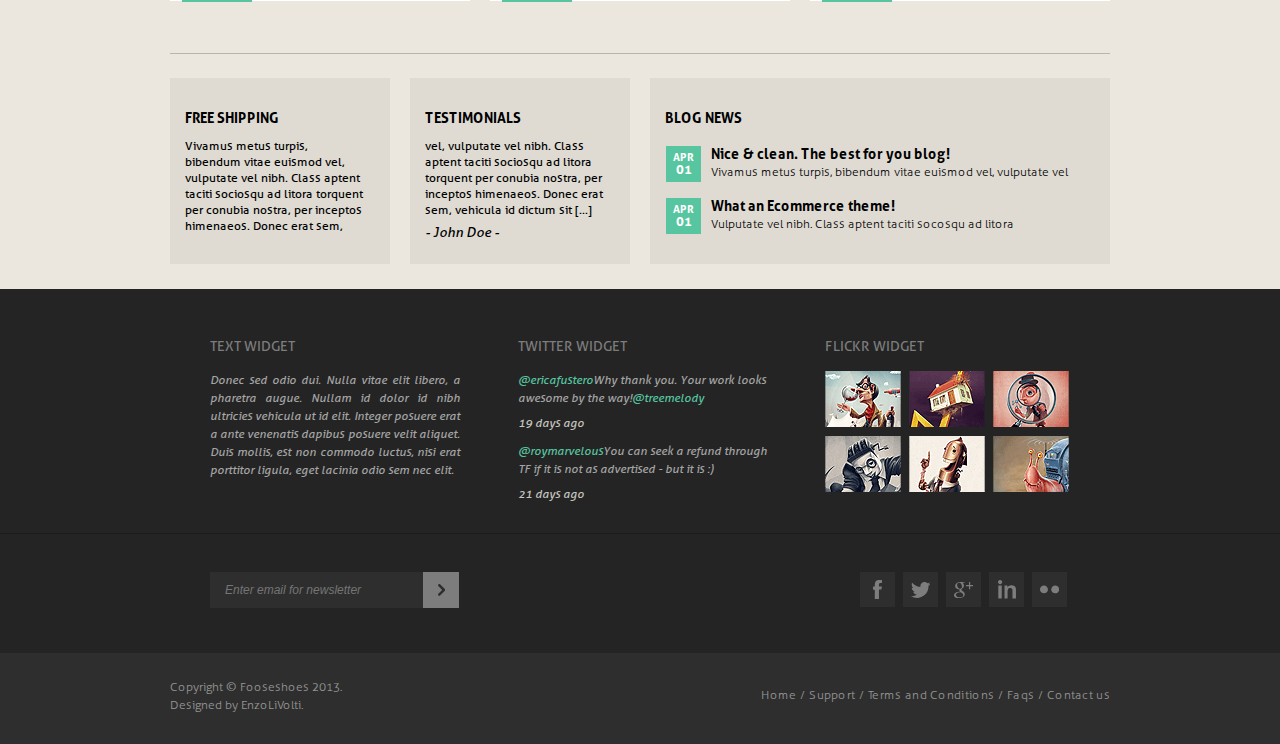
==== commit 9ef468f3: "Пофиксил отображение логотипа для windows" ====
--- a/index.html
+++ b/index.html
@@ -4,7 +4,7 @@
     <title>Fooseshoes</title>
     <meta charset="utf-8" lang="en">
     <meta content="width=device-width, initial-scale=1" name="viewport">
-    <link href="assets/css/style.css?v=c18f7bd8bb8d72c769b9b1f2e35eca59" rel="stylesheet">
+    <link href="assets/css/style.css" rel="stylesheet">
   </head>
   <body>
     <svg display="none">
@@ -75,8 +75,7 @@
     </svg>
     <header class="header">
       <div class="line line--dark">
-        <div class="top-header wrapper"><a class="logo" href="index.html">
-            <h1 class="logo__text">Fooseshoes</h1></a>
+        <div class="top-header wrapper"><a class="logo" href="index.html"><img class="logo__text" src="assets/img/logo.svg" alt="FooseShoes"></a>
           <div class="search">
             <svg class="search__icon" width="14" height="14">
               <use xmlns:xlink="http://www.w3.org/1999/xlink" xlink:href="#icon-search"></use>
@@ -579,7 +578,7 @@
         </div>
       </footer>
       <script src="https://code.jquery.com/jquery-3.0.0.min.js"></script>
-      <script src="assets/js/scripts.js?v=8971778a9cc0ad74eeea6d9ed8a7b87f"></script>
+      <script src="assets/js/scripts.js"></script>
     </div>
   </body>
 </html>--- a/assets/css/style.css
+++ b/assets/css/style.css
@@ -1 +1 @@
-@font-face{font-family:Aller;font-style:normal;font-weight:400;src:url([data-uri]) format("woff")}@font-face{font-family:Aller;font-style:normal;font-weight:300;src:url([data-uri]) format("woff")}@font-face{font-family:Aller;font-style:normal;font-weight:700;src:url([data-uri]) format("woff")}@font-face{font-family:Aller;font-style:italic;font-weight:400;src:url([data-uri]) format("woff")}*{box-sizing:border-box;padding:0;margin:0;-webkit-text-size-adjust:none;-ms-text-size-adjust:none;text-size-adjust:none}button,input,textarea{outline:none}table{border-collapse:collapse;border-spacing:0}html{background:#fff;font-size:10px}body{font-family:Aller,Arial,sans-serif;font-size:14px;font-size:1.4rem;line-height:20px}a{text-decoration:none}.wrapper{width:960px;padding:0 10px;margin:0 auto}.line{width:100%}.line--dark,.line--dark-hr{background-color:#242424}.line--dark-hr{border-bottom:1px solid #1c1c1c}.line--grey{background-color:#ebebe7}.line--grey-bg{background:url(../img/pink_shoes.png) no-repeat;background-position:-59px -104px;background-origin:border-box;background-color:#ebebe7}.line--grey-bgshort{background:url(../img/pink_shoes.png) no-repeat;background-position:-59px -275px;background-origin:border-box;background-color:#ebebe7}.line--darkgrey{background-color:#2e2e2e}.line--lightgrey{background-color:#ebe7df}.price{display:-webkit-box;display:-ms-flexbox;display:flex;-webkit-box-pack:center;-ms-flex-pack:center;justify-content:center;-webkit-box-align:center;-ms-flex-align:center;align-items:center;width:70px;height:70px;font-weight:700;font-size:13px;font-size:1.3rem;text-align:center;word-break:break-all;color:#fff;background-color:#57c5a0}.on-sale{min-width:70px;line-height:70px;background-color:#242424}.on-sale,.out-stock{display:-webkit-box;display:-ms-flexbox;display:flex;-webkit-box-pack:center;-ms-flex-pack:center;justify-content:center;-webkit-box-align:center;-ms-flex-align:center;align-items:center;height:70px;font-weight:700;font-size:13px;font-size:1.3rem;text-align:center;text-transform:uppercase;color:#fff}.out-stock{width:70px;line-height:15px;line-height:1.5rem;background-color:#f27e4b}.icon-svg{fill:#6e6e6e;-webkit-transition:fill .2s;transition:fill .2s}.icon-svg--dark{fill:#2e2e2e}.icon-social{fill:#7d7d7d;-webkit-transition:fill .2s;transition:fill .2s}.btn{display:-webkit-box;display:-ms-flexbox;display:flex;-ms-flex-line-pack:center;align-content:center;-webkit-box-align:center;-ms-flex-align:center;align-items:center;height:30px;font-size:14px;font-size:1.4rem;font-weight:700;line-height:30px;line-height:3rem;color:#bcb5a7;border:1px solid #bcb5a7;cursor:pointer;-webkit-transition:opacity .2s;transition:opacity .2s}.btn--active{border:1px solid #898170}.btn:hover{opacity:.6}.icons{display:-webkit-box;display:-ms-flexbox;display:flex}.icons--none{display:none}.icons__link{display:-webkit-box;display:-ms-flexbox;display:flex;-webkit-box-pack:center;-ms-flex-pack:center;justify-content:center;-webkit-box-align:center;-ms-flex-align:center;align-items:center;margin-right:2px;width:40px;height:40px;background-color:#fff;cursor:pointer}.icons__link:hover .icon-svg{fill:#57c5a0}.breadcrumbs{font-size:0;font-weight:700;list-style:none;color:#bcb5a7}.breadcrumbs__item{display:inline-block;vertical-align:baseline;font-size:12px;font-size:1.2rem}.breadcrumbs__item:after{content:" \00A0  >  \00A0"}.breadcrumbs__item:last-child:after{content:""}.breadcrumbs__link{color:#bcb5a7;-webkit-transition:opacity .2s;transition:opacity .2s}.breadcrumbs__link:hover{opacity:.6}.header{position:relative;margin:0 auto;background-color:#fff;z-index:2}.top-header{display:-webkit-box;display:-ms-flexbox;display:flex;-webkit-box-pack:justify;-ms-flex-pack:justify;justify-content:space-between;-webkit-box-align:center;-ms-flex-align:center;align-items:center;padding:12px 10px;height:45px;background-color:#242424}.logo{display:block;position:relative;width:180px;top:3px;right:2px;margin-right:36px}.logo__text{font-family:Heiti SC;font-size:26px;font-size:2.6rem;font-weight:300;line-height:25px;line-height:2.5rem;letter-spacing:-.4px;color:#57c5a0;text-transform:uppercase}.search{position:relative;-webkit-box-flex:1;-ms-flex-positive:1;flex-grow:1}.search__icon{position:absolute;right:22px;top:16px;z-index:2;cursor:pointer}.search__input{display:block;position:relative;width:100%;height:45px;padding-right:55px;padding-left:10px;border:1px solid transparent;background-color:#242424;text-align:right;font-size:18px;font-size:1.8rem;font-weight:300;text-transform:uppercase;color:hsla(0,0%,100%,.5);cursor:pointer;-webkit-transition:background-color .2s;transition:background-color .2s}.search__input:hover{background-color:#303030}.search__input:focus{background-color:#fff;color:#000}.profile{text-align:center;border-right:1px solid #383838;border-left:1px solid #383838;-ms-user-select:none;-moz-user-select:none;-webkit-user-select:none;user-select:none}.profile__link{display:block;width:140px;height:45px;font-size:11px;font-size:1.1rem;line-height:45px;line-height:4.5rem;color:#7e7e7e;-webkit-transition:background-color .2s;transition:background-color .2s}.profile__link:hover{background-color:#303030}.nav-header{display:-webkit-box;display:-ms-flexbox;display:flex;-webkit-box-pack:justify;-ms-flex-pack:justify;justify-content:space-between;height:60px;-ms-user-select:none;-moz-user-select:none;-webkit-user-select:none;user-select:none}.menu{-webkit-box-flex:1;-ms-flex-positive:1;flex-grow:1;height:60px}.menu__items{display:-webkit-box;display:-ms-flexbox;display:flex;list-style:none;height:60px}.menu__item{font-size:16px;font-size:1.6rem;line-height:25px;line-height:2.5rem;border-right:1px solid #eee}.menu__link{display:block;padding:20px 23px 15px;color:#242424;-webkit-transition:color .2s;transition:color .2s}.menu__item:first-of-type{border-left:1px solid #eee}.menu__link--selected,.menu__link:hover{color:#57c5a0}.user-info{display:-webkit-box;display:-ms-flexbox;display:flex}.user-info__icon{position:relative;top:2px}.user-info__link{padding:20px 23px;min-width:90px;height:60px;border-left:1px solid #eee}.user-info__link:last-of-type{border-right:1px solid #eee}.user-info__link:hover .user-info__count{background-color:#57c5a0}.user-info__count{display:inline-block;vertical-align:top;padding:1px;margin-left:2px;min-height:20px;min-width:20px;font-size:12px;font-size:1.2rem;font-weight:700;text-align:center;color:#fff;background-color:#adadad;border-radius:4px}.slider{position:relative;display:-webkit-box;display:-ms-flexbox;display:flex;-webkit-box-pack:end;-ms-flex-pack:end;justify-content:flex-end;margin:0 auto;min-height:460px}.slider--short{background:url(../img/pink_shoes1.png) no-repeat;background-position:-220px -275px;background-origin:border-box;background-color:#ebebe7;min-height:260px}.slider--img{background:url(../img/pink_shoes1.png) no-repeat;background-position:-220px -105px;background-origin:border-box;background-color:#ebebe7}.slider__price{margin-top:15px;margin-right:20px}.slider__information{display:none;-webkit-box-orient:vertical;-webkit-box-direction:normal;-ms-flex-direction:column;flex-direction:column;-ms-flex-wrap:wrap;flex-wrap:wrap;-webkit-box-pack:start;-ms-flex-pack:start;justify-content:flex-start;-ms-flex-line-pack:start;align-content:flex-start;position:relative;width:390px;margin-right:40px;margin-top:55px;z-index:1}.slider__information--none{opacity:0}.slider__information--short{display:-webkit-box;display:-ms-flexbox;display:flex;-webkit-box-orient:horizontal;-webkit-box-direction:normal;-ms-flex-direction:row;flex-direction:row;margin-top:38px}.slider__title{display:block;margin-top:10px;margin-bottom:8px;width:290px;font-weight:300;font-size:40px;font-size:4rem;line-height:40px;line-height:4rem}.slider__text{margin-bottom:15px;font-weight:300;font-size:20px;font-size:2rem;line-height:25px;line-height:2.5rem}#sld-1:checked~.line .slider__information:first-of-type{display:block}#sld-1:checked~.line .slide:first-of-type::before{color:#fff;background-color:#57c5a0}#sld-1:checked~.line .slide:first-of-type .slide__title{color:#fff}#sld-1:checked~.line .slide:first-of-type .slide__text{color:#adadad}#sld-2:checked~.line .slider__information:nth-of-type(2){display:block}#sld-2:checked~.line .slide:nth-of-type(2):before{color:#fff;background-color:#57c5a0}#sld-2:checked~.line .slide:nth-of-type(2) .slide__title{color:#fff}#sld-2:checked~.line .slide:nth-of-type(2) .slide__text{color:#adadad}#sld-3:checked~.line .slider__information:nth-of-type(3){display:block}#sld-3:checked~.line .slide:nth-of-type(3):before{color:#fff;background-color:#57c5a0}#sld-3:checked~.line .slide:nth-of-type(3) .slide__title{color:#fff}#sld-3:checked~.line .slide:nth-of-type(3) .slide__text{color:#adadad}#sld-4:checked~.line .slider__information:nth-of-type(4){display:block}#sld-4:checked~.line .slide:nth-of-type(4):before{color:#fff;background-color:#57c5a0}#sld-4:checked~.line .slide:nth-of-type(4) .slide__title{color:#fff}#sld-4:checked~.line .slide:nth-of-type(4) .slide__text{color:#adadad}#sld-5:checked~.line .slider__information:nth-of-type(5){display:block}#sld-5:checked~.line .slide:nth-of-type(5):before{color:#fff;background-color:#57c5a0}#sld-5:checked~.line .slide:nth-of-type(5) .slide__title{color:#fff}#sld-5:checked~.line .slide:nth-of-type(5) .slide__text{color:#adadad}.slides{display:-webkit-box;display:-ms-flexbox;display:flex;-webkit-box-pack:justify;-ms-flex-pack:justify;justify-content:space-between;min-height:90px;padding:0}.slide{position:relative;width:100%;padding-top:30px;text-align:center;line-height:25px;line-height:2.5rem;color:hsla(0,0%,100%,.5);cursor:pointer}.slide:before{position:absolute;display:block;content:"";height:6px;max-width:176px;width:100%;top:8px;background-color:#000;border-top:2px solid #000;border-bottom:2px solid #000;border-right:8px solid #000;border-left:8px solid #000;-webkit-transition:background-color .2s;transition:background-color .2s}.slide:last-of-type:before{right:0}.slide__title{margin-bottom:-3px;font-size:18px;font-size:1.8rem;font-weight:300}.slide__text{margin-top:-6px;font-size:12px;font-size:1.2rem;color:hsla(0,0%,68%,.5)}.slide:hover:before{background-color:#303030}.slide--active:before,.slide--active:hover:before{color:#fff;background-color:#57c5a0}.slide--active .slide__title{color:#fff}.slide--active .slide__text{color:#adadad}.slide:after{position:absolute;display:block;content:"";height:4px;width:0;top:10px;left:1px;border:1px solid #2e2e2e}.slide:first-of-type:after{display:none}.specials{display:-webkit-box;display:-ms-flexbox;display:flex;-webkit-box-pack:justify;-ms-flex-pack:justify;justify-content:space-between;-webkit-box-align:center;-ms-flex-align:center;align-items:center;min-height:230px}.specials__link:hover .special__text{background-color:rgba(36,36,36,.7)}.special{display:-webkit-box;display:-ms-flexbox;display:flex;-webkit-box-pack:center;-ms-flex-pack:center;justify-content:center;-webkit-box-align:center;-ms-flex-align:center;align-items:center;min-width:300px;min-height:180px;background-color:#fff}.special--sale{background:url(../img/on_sale.jpg)}.special--offers{background:url(../img/special_offers.jpg)}.special--have{background:url(../img/must_have.jpg)}.special__text{min-width:180px;padding:0 25px;font-size:25px;font-size:2.5rem;font-weight:300;line-height:60px;line-height:6rem;text-transform:uppercase;text-align:center;color:#fff;background-color:rgba(36,36,36,.9);-webkit-transition:background-color .2s;transition:background-color .2s}.products{position:relative;min-height:500px;padding-top:30px;padding-bottom:45px}.products--shop{padding-bottom:15px}.products__text{display:-webkit-box;display:-ms-flexbox;display:flex;-webkit-box-pack:start;-ms-flex-pack:start;justify-content:flex-start;-webkit-box-align:baseline;-ms-flex-align:baseline;align-items:baseline;margin-bottom:22px;font-size:25px;font-size:2.5rem;font-weight:300}.products__text--nosort{-webkit-box-pack:justify;-ms-flex-pack:justify;justify-content:space-between}.products__breadcrumbs{-webkit-box-flex:1;-ms-flex-positive:1;flex-grow:1}.products__title{margin:8px 17px 0 -3px;font-size:25px;font-size:2.5rem;font-weight:300;color:#242424}.products__btn{display:block;text-align:center;min-width:100px}.cards{display:-webkit-box;display:-ms-flexbox;display:flex;-webkit-box-orient:horizontal;-webkit-box-direction:normal;-ms-flex-direction:row;flex-direction:row;-ms-flex-wrap:wrap;flex-wrap:wrap;margin-bottom:15px}.cards__link{display:block;margin:0 20px 17px 0}.cards__link:nth-of-type(3n){margin-right:0}.cards__link:hover .cards__icons{opacity:1}.cards__item{display:-webkit-box;display:-ms-flexbox;display:flex;-webkit-box-orient:vertical;-webkit-box-direction:normal;-ms-flex-direction:column;flex-direction:column;-webkit-box-pack:end;-ms-flex-pack:end;justify-content:flex-end;position:relative;width:300px;height:270px;background-color:#fff}.cards__item--1{background:url(../img/item/item1.jpg) top no-repeat;background-color:#fff}.cards__item--2{background:url(../img/item/item2.jpg) top no-repeat;background-color:#fff}.cards__item--3{background:url(../img/item/item3.jpg) top no-repeat;background-color:#fff}.cards__item--4{background:url(../img/item/item4.jpg) top no-repeat;background-color:#fff}.cards__item--5{background:url(../img/item/item5.jpg) top no-repeat;background-color:#fff}.cards__item--6{background:url(../img/item/item6.jpg) top no-repeat;background-color:#fff}.cards__item:after{position:absolute;content:"";top:220px;width:100%;height:1px;background-color:#ccc}.cards__text{margin-left:94px;margin-bottom:17px;font-size:18px;font-size:1.8rem;color:#000}.cards__price{position:absolute;bottom:-1px;left:12px;z-index:1}.cards__sale,.cards__stock{position:absolute;top:-1px;right:12px;z-index:1}.cards__icons{position:absolute;width:100%;padding-left:105px;bottom:5px;background-color:#fff;opacity:0;-webkit-transition:opacity .2s;transition:opacity .2s}.shop-by{padding-top:15px;padding-left:80px;min-height:90px;color:#fff;-ms-user-select:none;-moz-user-select:none;-webkit-user-select:none;user-select:none}.shop-by__form{display:-webkit-box;display:-ms-flexbox;display:flex;-webkit-box-pack:end;-ms-flex-pack:end;justify-content:flex-end;-webkit-box-align:center;-ms-flex-align:center;align-items:center}.shop-by__text{display:block;-webkit-box-flex:1;-ms-flex-positive:1;flex-grow:1;text-align:left;font-size:22px;font-size:2.2rem}.shop-by__wrapper{position:relative;width:220px;margin-left:20px}.shop-by__field{padding-bottom:4px;padding-left:50px;padding-right:50px;width:100%;height:60px;outline:none;font-size:18px;font-size:1.8rem;line-height:25px;line-height:2.5rem;text-align:center;-moz-text-align-last:center;text-align-last:center;color:#fff;border-radius:0;border:0;background-color:#242424;cursor:pointer;-webkit-appearance:none;-moz-appearance:none;-o-appearance:none;appearance:none;-webkit-transition:background-color .2s;transition:background-color .2s}.shop-by__field:hover{background-color:#303030}.shop-by__icon{position:absolute;top:22px;right:22px}.filter-list{position:relative;bottom:5px;display:-webkit-box;display:-ms-flexbox;display:flex;margin-right:8px;font-size:14px;font-size:1.4rem;font-weight:700;line-height:25px;line-height:2.5rem;color:#bcb5a7;-ms-user-select:none;-moz-user-select:none;-webkit-user-select:none;user-select:none}.filter-list__text{line-height:30px;line-height:3rem;margin-right:10px}.filter-list__btn{padding:7px;margin-right:10px}.sorting-list{position:relative;bottom:5px;text-align:center;-ms-user-select:none;-moz-user-select:none;-webkit-user-select:none;user-select:none}.sorting-list__field{min-width:200px;outline:none;border-radius:0;border:1px solid #bcb5a7;cursor:pointer;background-color:transparent;text-align:center;-moz-text-align-last:center;text-align-last:center;-webkit-appearance:none;-moz-appearance:none;-o-appearance:none;appearance:none}.sorting-list__icon{position:absolute;fill:#bcb5a7;right:13px;top:9px}.information{position:relative;display:-webkit-box;display:-ms-flexbox;display:flex;-webkit-box-pack:justify;-ms-flex-pack:justify;justify-content:space-between;-webkit-box-align:start;-ms-flex-align:start;align-items:flex-start;padding-bottom:25px}.information:after{position:absolute;content:"";top:-26px;width:940px;height:1px;border-bottom:1px solid #bcb5a7}.information__item{min-height:186px;padding:30px 25px 0 15px;background-color:rgba(0,0,0,.05);width:220px}.information__title{margin-bottom:10px;font-size:14px;font-size:1.4rem;font-weight:700;text-transform:uppercase}.information__text{margin-bottom:4px;font-size:12px;font-size:1.2rem;line-height:16px;line-height:1.6rem}.information__text--author{font-style:italic;margin-bottom:0}.information__item:last-of-type{width:460px}.news{position:relative;margin:3px 0 8px 46px;padding-top:8px}.news,.news__date{display:-webkit-box;display:-ms-flexbox;display:flex;-webkit-box-orient:vertical;-webkit-box-direction:normal;-ms-flex-direction:column;flex-direction:column}.news__date{position:absolute;left:-45px;-webkit-box-pack:center;-ms-flex-pack:center;justify-content:center;-webkit-box-align:center;-ms-flex-align:center;align-items:center;height:36px;width:35px;font-size:11px;font-size:1.1rem;font-weight:700;line-height:12px;line-height:1.2rem;text-align:center;text-transform:uppercase;color:#fff;background-color:#57c5a0}.news__day{font-size:13px;font-size:1.3rem}.news__title{font-size:14px;font-size:1.4rem;font-weight:700;line-height:16px;line-height:1.6rem}.news__text{font-size:12px;font-size:1.2rem;font-weight:300}.widgets{display:-webkit-box;display:-ms-flexbox;display:flex;-webkit-box-pack:justify;-ms-flex-pack:justify;justify-content:space-between;position:relative;padding-left:50px}.widget{width:250px;margin:48px 50px 20px 0}.widget--flickr{margin-right:35px}.widget__title{margin-bottom:16px;font-size:14px;font-size:1.4rem;color:#7d7d7d;text-transform:uppercase}.widget__text,.widget__title{line-height:18px;line-height:1.8rem}.widget__text{text-align:justify;font-style:italic;font-size:12px;font-size:1.2rem;color:#a4a4a4}.tweet{margin-bottom:10px}.tweet__text{margin-bottom:7px;font-style:italic;font-size:12px;font-size:1.2rem;line-height:18px;line-height:1.8rem;color:#a4a4a4}.tweet__text--link{color:#57c5a0}.tweet__text--date{color:#c4c5bf}.connection{display:-webkit-box;display:-ms-flexbox;display:flex;-webkit-box-pack:justify;-ms-flex-pack:justify;justify-content:space-between;padding:38px 18px 0}.subscribe{position:relative;margin-bottom:45px;margin-left:32px;width:250px;height:36px}.subscribe__field{padding:0 15px;width:215px;height:36px;font-size:12px;font-size:1.2rem;line-height:35px;line-height:3.5rem;font-style:italic;border:0;color:#7d7d7d;background-color:#2e2e2e;outline:none}.subscribe__field:focus::-webkit-input-placeholder{color:transparent}.subscribe__field:focus:-moz-placeholder,.subscribe__field:focus::-moz-placeholder{color:transparent}.subscribe__field:focus:-ms-input-placeholder{color:transparent}.subscribe__btn{display:none}.subscribe__arrow{position:absolute;top:0;right:1px;display:-webkit-box;display:-ms-flexbox;display:flex;-webkit-box-pack:center;-ms-flex-pack:center;justify-content:center;-webkit-box-align:center;-ms-flex-align:center;align-items:center;width:36px;height:36px;background-color:#7d7d7d;-webkit-transition:background-color .2s;transition:background-color .2s;cursor:pointer}.subscribe__arrow:hover{background-color:#57c5a0}.social{width:250px}.social,.social__link{display:-webkit-box;display:-ms-flexbox;display:flex;height:35px}.social__link{-webkit-box-pack:center;-ms-flex-pack:center;justify-content:center;-webkit-box-align:center;-ms-flex-align:center;align-items:center;width:35px;margin-left:8px;background-color:#2e2e2e}.social__link:hover .icon-social{fill:#57c5a0}.footer{display:-webkit-box;display:-ms-flexbox;display:flex;-webkit-box-pack:justify;-ms-flex-pack:justify;justify-content:space-between;padding-bottom:30px;color:hsla(0,0%,100%,.5);font-weight:300}.footer__copyright{margin-top:25px;width:180px;font-size:12px;font-size:1.2rem;line-height:18px;line-height:1.8rem}.footer-menu{margin-top:30px;letter-spacing:.3px}.footer-menu__items{list-style:none;font-size:0}.footer-menu__item{display:inline-block;vertical-align:top;font-size:12px;font-size:1.2rem;line-height:25px;line-height:2.5rem}.footer-menu__link{color:hsla(0,0%,100%,.5)}.footer-menu__link:hover{color:hsla(0,0%,100%,.3)}.footer-menu__item:after{content:" \00A0 / \00A0"}.footer-menu__item:last-of-type:after{content:""}@media (max-width:960px){.wrapper{width:100%}.top-header__search{-webkit-box-flex:1;-ms-flex-positive:1;flex-grow:1}.menu__item,.menu__link{display:-webkit-box;display:-ms-flexbox;display:flex;-webkit-box-flex:1;-ms-flex-positive:1;flex-grow:1}.menu__link{-webkit-box-pack:center;-ms-flex-pack:center;justify-content:center;-webkit-box-align:center;-ms-flex-align:center;align-items:center;padding:0}.user-info__link{display:-webkit-box;display:-ms-flexbox;display:flex;-webkit-box-pack:center;-ms-flex-pack:center;justify-content:center;-webkit-box-align:center;-ms-flex-align:center;align-items:center;-webkit-box-flex:1;-ms-flex-positive:1;flex-grow:1;padding:0;min-width:50px}.slide:before{display:-webkit-box;display:-ms-flexbox;display:flex;-webkit-box-flex:1;-ms-flex-positive:1;flex-grow:1;width:100%}.slide__title{line-height:1.8rem;margin-bottom:10px}.slide__text{line-height:1.4rem}.specials{-ms-flex-wrap:wrap;flex-wrap:wrap;-webkit-box-pack:center;-ms-flex-pack:center;justify-content:center}.specials__link{margin:10px}.specials__link:last-of-type{display:none}.information{-ms-flex-wrap:wrap;flex-wrap:wrap;-webkit-box-pack:center;-ms-flex-pack:center;justify-content:center}.information:after{display:none}.information__item{margin:5px}.cards{-webkit-box-pack:center;-ms-flex-pack:center;justify-content:center}.cards__link:nth-of-type(3n){margin-right:20px}.cards__link:nth-of-type(2n){margin-right:0}.widgets{-ms-flex-wrap:wrap;flex-wrap:wrap;-webkit-box-pack:center;-ms-flex-pack:center;justify-content:center}.shop-by__field{padding:0;font-size:1.2rem}}@media (max-width:640px){.cards{-webkit-box-pack:center;-ms-flex-pack:center;justify-content:center}.cards__link{margin:5px;margin-bottom:10px}.cards__link:nth-of-type(3n){margin-right:0}.shop-by__form{-webkit-box-pack:start;-ms-flex-pack:start;justify-content:flex-start}.shop-by__field{font-size:1.1rem}.shop-by__wrapper{width:150px}.shop-by__icon{display:none}.products__breadcrumbs{display:none}.products__title{-webkit-box-flex:1;-ms-flex-positive:1;flex-grow:1}.subscribe{margin-left:10px}.filter-list__text{display:none}}@media (max-width:468px){.logo{margin-right:10px}.logo__text{width:100px;font-size:1.6rem}.profile__link{width:100px}.slider{min-height:350px}.slider--short{min-height:250px}.slider__information{-webkit-box-pack:center;-ms-flex-pack:center;justify-content:center;-ms-flex-line-pack:center;align-content:center;margin-right:0;margin-top:10px}.slider__title{font-size:4rem}.slider__text{font-size:1.5rem}.widgets{padding:0;-webkit-box-orient:vertical;-webkit-box-direction:normal;-ms-flex-direction:column;flex-direction:column;-ms-flex-line-pack:center;align-content:center;-webkit-box-align:center;-ms-flex-align:center;align-items:center}.widget{margin:15px}.connection{-webkit-box-orient:vertical;-webkit-box-direction:normal;-ms-flex-direction:column;flex-direction:column;-webkit-box-pack:center;-ms-flex-pack:center;justify-content:center;-ms-flex-line-pack:center;align-content:center;-webkit-box-align:center;-ms-flex-align:center;align-items:center}.subscribe{margin-bottom:10px;margin-left:10px}.social{width:auto}.products .filter-list,.social{margin-bottom:10px}.products__text{-ms-flex-wrap:wrap;flex-wrap:wrap;-webkit-box-pack:end;-ms-flex-pack:end;justify-content:flex-end}.user-info{display:none}.shop-by{padding-left:10px}}+@font-face{font-family:Aller;font-style:normal;font-weight:400;src:url([data-uri]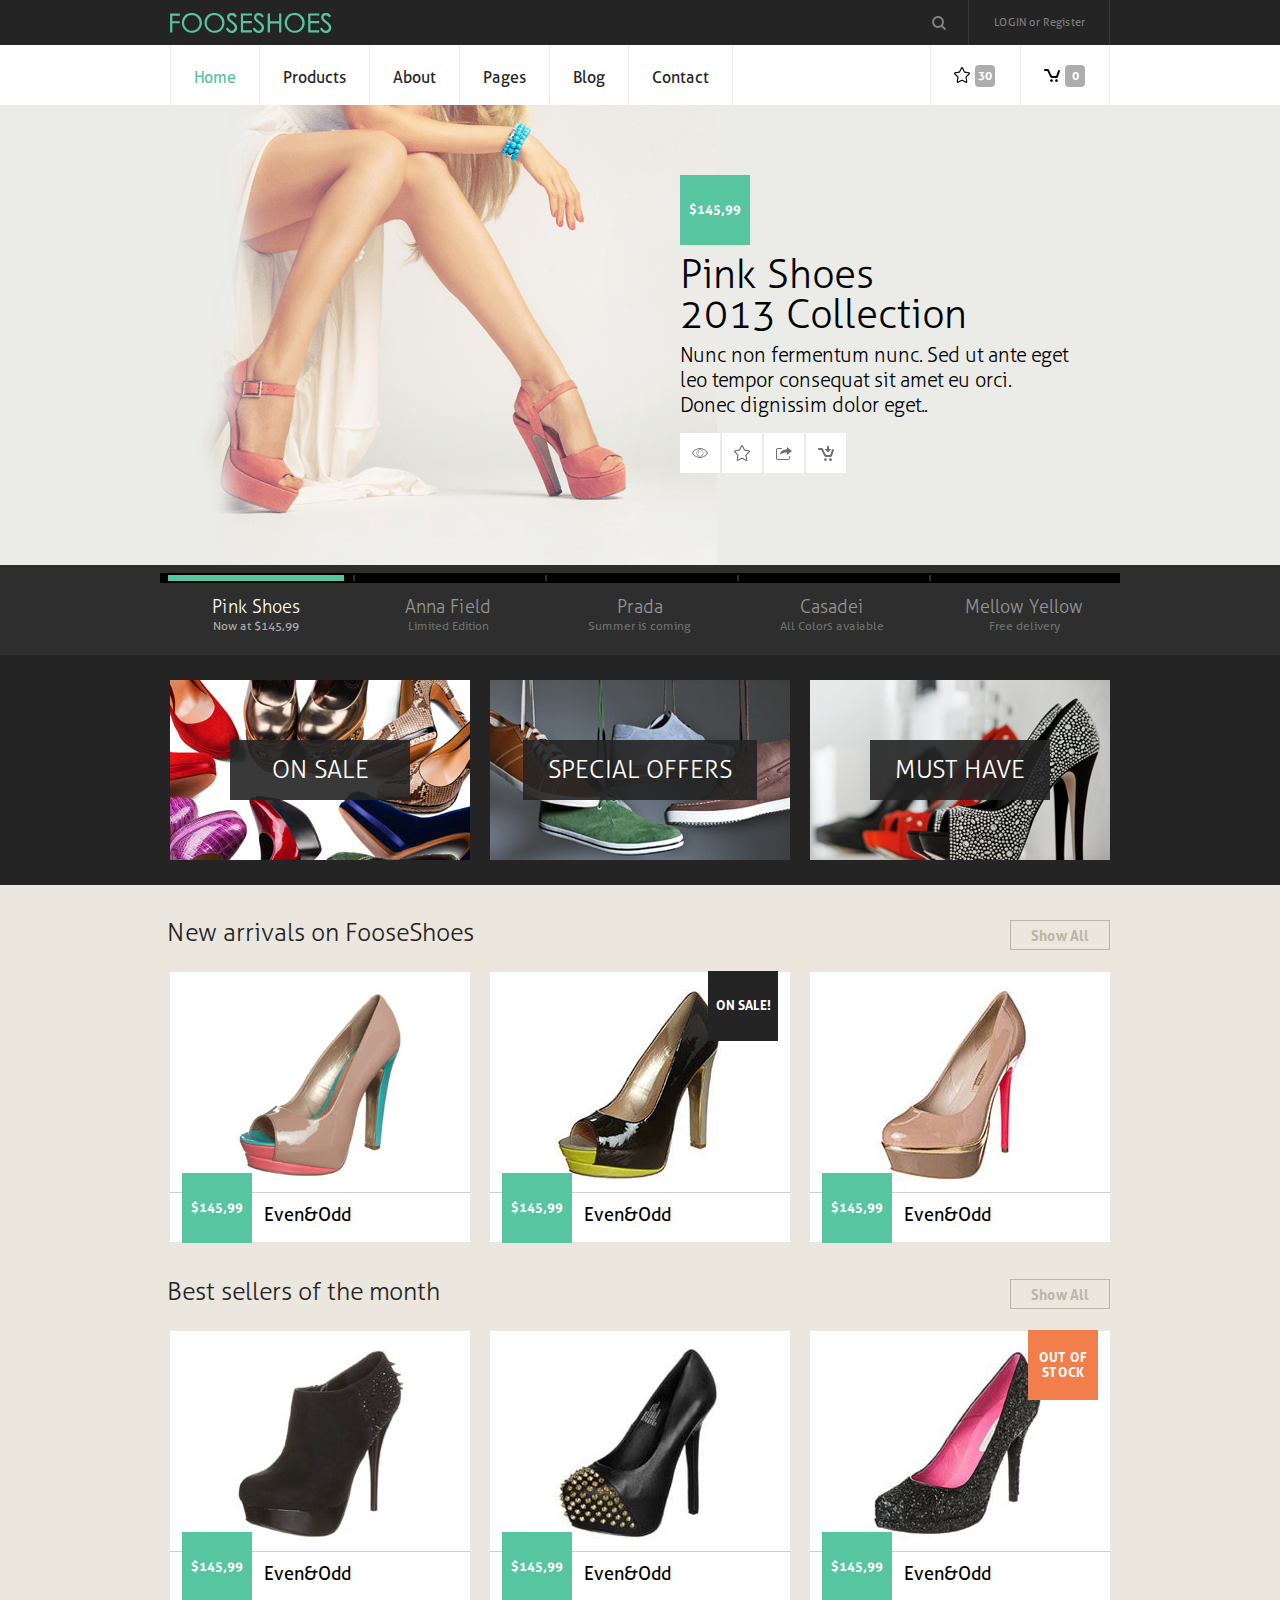
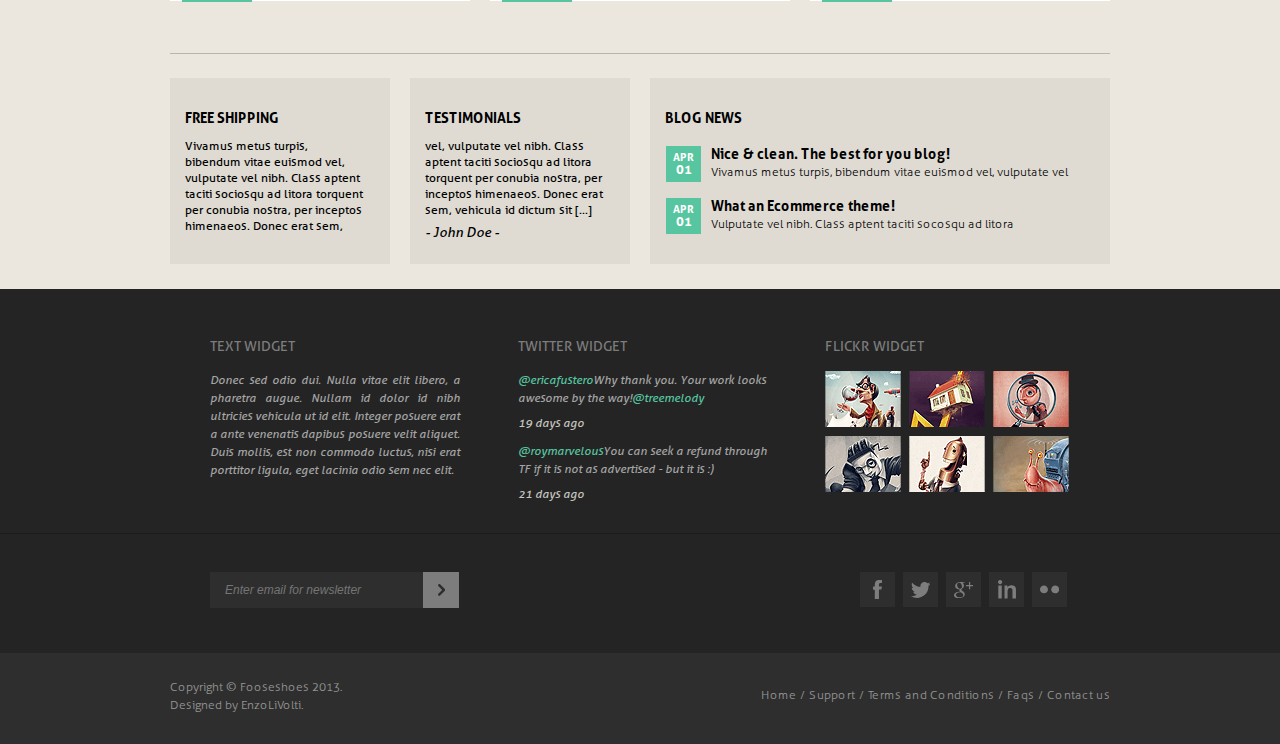
==== commit 905967de: "Сделал небольшие правки" ====
--- a/index.html
+++ b/index.html
@@ -4,7 +4,7 @@
     <title>Fooseshoes</title>
     <meta charset="utf-8" lang="en">
     <meta content="width=device-width, initial-scale=1" name="viewport">
-    <link href="assets/css/style.css" rel="stylesheet">
+    <link href="assets/css/style.css?v=52d2fa0a3c08cd4ec569084a6c99ccaa" rel="stylesheet">
   </head>
   <body>
     <svg display="none">
@@ -578,7 +578,7 @@
         </div>
       </footer>
       <script src="https://code.jquery.com/jquery-3.0.0.min.js"></script>
-      <script src="assets/js/scripts.js"></script>
+      <script src="assets/js/scripts.js?v=8971778a9cc0ad74eeea6d9ed8a7b87f"></script>
     </div>
   </body>
 </html>--- a/assets/css/style.css
+++ b/assets/css/style.css
@@ -1 +1 @@
-@font-face{font-family:Aller;font-style:normal;font-weight:400;src:url([data-uri]) format("woff")}@font-face{font-family:Aller;font-style:normal;font-weight:300;src:url([data-uri]) format("woff")}@font-face{font-family:Aller;font-style:normal;font-weight:700;src:url([data-uri]) format("woff")}@font-face{font-family:Aller;font-style:italic;font-weight:400;src:url([data-uri]) format("woff")}*{box-sizing:border-box;padding:0;margin:0;-webkit-text-size-adjust:none;-ms-text-size-adjust:none;text-size-adjust:none}button,input,textarea{outline:none}table{border-collapse:collapse;border-spacing:0}html{background:#fff;font-size:10px}body{font-family:Aller,Arial,sans-serif;font-size:14px;font-size:1.4rem;line-height:20px}a{text-decoration:none}.wrapper{width:960px;padding:0 10px;margin:0 auto}.line{width:100%}.line--dark,.line--dark-hr{background-color:#242424}.line--dark-hr{border-bottom:1px solid #1c1c1c}.line--grey{background-color:#ebebe7}.line--grey-bg{background:url(../img/pink_shoes.png) no-repeat;background-position:-59px -104px;background-origin:border-box;background-color:#ebebe7}.line--grey-bgshort{background:url(../img/pink_shoes.png) no-repeat;background-position:-59px -275px;background-origin:border-box;background-color:#ebebe7}.line--darkgrey{background-color:#2e2e2e}.line--lightgrey{background-color:#ebe7df}.price{display:-webkit-box;display:-ms-flexbox;display:flex;-webkit-box-pack:center;-ms-flex-pack:center;justify-content:center;-webkit-box-align:center;-ms-flex-align:center;align-items:center;width:70px;height:70px;font-weight:700;font-size:13px;font-size:1.3rem;text-align:center;word-break:break-all;color:#fff;background-color:#57c5a0}.on-sale{min-width:70px;line-height:70px;background-color:#242424}.on-sale,.out-stock{display:-webkit-box;display:-ms-flexbox;display:flex;-webkit-box-pack:center;-ms-flex-pack:center;justify-content:center;-webkit-box-align:center;-ms-flex-align:center;align-items:center;height:70px;font-weight:700;font-size:13px;font-size:1.3rem;text-align:center;text-transform:uppercase;color:#fff}.out-stock{width:70px;line-height:15px;line-height:1.5rem;background-color:#f27e4b}.icon-svg{fill:#6e6e6e;-webkit-transition:fill .2s;transition:fill .2s}.icon-svg--dark{fill:#2e2e2e}.icon-social{fill:#7d7d7d;-webkit-transition:fill .2s;transition:fill .2s}.btn{display:-webkit-box;display:-ms-flexbox;display:flex;-ms-flex-line-pack:center;align-content:center;-webkit-box-align:center;-ms-flex-align:center;align-items:center;height:30px;font-size:14px;font-size:1.4rem;font-weight:700;line-height:30px;line-height:3rem;color:#bcb5a7;border:1px solid #bcb5a7;cursor:pointer;-webkit-transition:opacity .2s;transition:opacity .2s}.btn--active{border:1px solid #898170}.btn:hover{opacity:.6}.icons{display:-webkit-box;display:-ms-flexbox;display:flex}.icons--none{display:none}.icons__link{display:-webkit-box;display:-ms-flexbox;display:flex;-webkit-box-pack:center;-ms-flex-pack:center;justify-content:center;-webkit-box-align:center;-ms-flex-align:center;align-items:center;margin-right:2px;width:40px;height:40px;background-color:#fff;cursor:pointer}.icons__link:hover .icon-svg{fill:#57c5a0}.breadcrumbs{font-size:0;font-weight:700;list-style:none;color:#bcb5a7}.breadcrumbs__item{display:inline-block;vertical-align:baseline;font-size:12px;font-size:1.2rem}.breadcrumbs__item:after{content:" \00A0  >  \00A0"}.breadcrumbs__item:last-child:after{content:""}.breadcrumbs__link{color:#bcb5a7;-webkit-transition:opacity .2s;transition:opacity .2s}.breadcrumbs__link:hover{opacity:.6}.header{position:relative;margin:0 auto;background-color:#fff;z-index:2}.top-header{display:-webkit-box;display:-ms-flexbox;display:flex;-webkit-box-pack:justify;-ms-flex-pack:justify;justify-content:space-between;-webkit-box-align:center;-ms-flex-align:center;align-items:center;padding:12px 10px;height:45px;background-color:#242424}.logo{display:block;position:relative;width:180px;top:3px;right:2px;margin-right:36px}.logo__text{width:165px}.search{position:relative;-webkit-box-flex:1;-ms-flex-positive:1;flex-grow:1}.search__icon{position:absolute;right:22px;top:16px;z-index:2;cursor:pointer}.search__input{display:block;position:relative;width:100%;height:45px;padding-right:55px;padding-left:10px;border:1px solid transparent;background-color:#242424;text-align:right;font-size:18px;font-size:1.8rem;font-weight:300;text-transform:uppercase;color:hsla(0,0%,100%,.5);cursor:pointer;-webkit-transition:background-color .2s;transition:background-color .2s}.search__input:hover{background-color:#303030}.search__input:focus{background-color:#fff;color:#000}.profile{text-align:center;border-right:1px solid #383838;border-left:1px solid #383838;-ms-user-select:none;-moz-user-select:none;-webkit-user-select:none;user-select:none}.profile__link{display:block;width:140px;height:45px;font-size:11px;font-size:1.1rem;line-height:45px;line-height:4.5rem;color:#7e7e7e;-webkit-transition:background-color .2s;transition:background-color .2s}.profile__link:hover{background-color:#303030}.nav-header{display:-webkit-box;display:-ms-flexbox;display:flex;-webkit-box-pack:justify;-ms-flex-pack:justify;justify-content:space-between;height:60px;-ms-user-select:none;-moz-user-select:none;-webkit-user-select:none;user-select:none}.menu{-webkit-box-flex:1;-ms-flex-positive:1;flex-grow:1;height:60px}.menu__items{display:-webkit-box;display:-ms-flexbox;display:flex;list-style:none;height:60px}.menu__item{font-size:16px;font-size:1.6rem;line-height:25px;line-height:2.5rem;border-right:1px solid #eee}.menu__link{display:block;padding:20px 23px 15px;color:#242424;-webkit-transition:color .2s;transition:color .2s}.menu__item:first-of-type{border-left:1px solid #eee}.menu__link--selected,.menu__link:hover{color:#57c5a0}.user-info{display:-webkit-box;display:-ms-flexbox;display:flex}.user-info__icon{position:relative;top:2px}.user-info__link{padding:20px 23px;min-width:90px;height:60px;border-left:1px solid #eee}.user-info__link:last-of-type{border-right:1px solid #eee}.user-info__link:hover .user-info__count{background-color:#57c5a0}.user-info__count{display:inline-block;vertical-align:top;padding:1px;margin-left:2px;min-height:20px;min-width:20px;font-size:12px;font-size:1.2rem;font-weight:700;text-align:center;color:#fff;background-color:#adadad;border-radius:4px}.slider{position:relative;display:-webkit-box;display:-ms-flexbox;display:flex;-webkit-box-pack:end;-ms-flex-pack:end;justify-content:flex-end;margin:0 auto;min-height:460px}.slider--short{background:url(../img/pink_shoes1.png) no-repeat;background-position:-220px -275px;background-origin:border-box;background-color:#ebebe7;min-height:260px}.slider--img{background:url(../img/pink_shoes1.png) no-repeat;background-position:-220px -105px;background-origin:border-box;background-color:#ebebe7}.slider__price{margin-top:15px;margin-right:20px}.slider__information{display:none;-webkit-box-orient:vertical;-webkit-box-direction:normal;-ms-flex-direction:column;flex-direction:column;-ms-flex-wrap:wrap;flex-wrap:wrap;-webkit-box-pack:start;-ms-flex-pack:start;justify-content:flex-start;-ms-flex-line-pack:start;align-content:flex-start;position:relative;width:390px;margin-right:40px;margin-top:55px;z-index:1}.slider__information--none{opacity:0}.slider__information--short{display:-webkit-box;display:-ms-flexbox;display:flex;-webkit-box-orient:horizontal;-webkit-box-direction:normal;-ms-flex-direction:row;flex-direction:row;margin-top:38px}.slider__title{display:block;margin-top:10px;margin-bottom:8px;width:290px;font-weight:300;font-size:40px;font-size:4rem;line-height:40px;line-height:4rem}.slider__text{margin-bottom:15px;font-weight:300;font-size:20px;font-size:2rem;line-height:25px;line-height:2.5rem}#sld-1:checked~.line .slider__information:first-of-type{display:block}#sld-1:checked~.line .slide:first-of-type::before{color:#fff;background-color:#57c5a0}#sld-1:checked~.line .slide:first-of-type .slide__title{color:#fff}#sld-1:checked~.line .slide:first-of-type .slide__text{color:#adadad}#sld-2:checked~.line .slider__information:nth-of-type(2){display:block}#sld-2:checked~.line .slide:nth-of-type(2):before{color:#fff;background-color:#57c5a0}#sld-2:checked~.line .slide:nth-of-type(2) .slide__title{color:#fff}#sld-2:checked~.line .slide:nth-of-type(2) .slide__text{color:#adadad}#sld-3:checked~.line .slider__information:nth-of-type(3){display:block}#sld-3:checked~.line .slide:nth-of-type(3):before{color:#fff;background-color:#57c5a0}#sld-3:checked~.line .slide:nth-of-type(3) .slide__title{color:#fff}#sld-3:checked~.line .slide:nth-of-type(3) .slide__text{color:#adadad}#sld-4:checked~.line .slider__information:nth-of-type(4){display:block}#sld-4:checked~.line .slide:nth-of-type(4):before{color:#fff;background-color:#57c5a0}#sld-4:checked~.line .slide:nth-of-type(4) .slide__title{color:#fff}#sld-4:checked~.line .slide:nth-of-type(4) .slide__text{color:#adadad}#sld-5:checked~.line .slider__information:nth-of-type(5){display:block}#sld-5:checked~.line .slide:nth-of-type(5):before{color:#fff;background-color:#57c5a0}#sld-5:checked~.line .slide:nth-of-type(5) .slide__title{color:#fff}#sld-5:checked~.line .slide:nth-of-type(5) .slide__text{color:#adadad}.slides{display:-webkit-box;display:-ms-flexbox;display:flex;-webkit-box-pack:justify;-ms-flex-pack:justify;justify-content:space-between;min-height:90px;padding:0}.slide{position:relative;width:100%;padding-top:30px;text-align:center;line-height:25px;line-height:2.5rem;color:hsla(0,0%,100%,.5);cursor:pointer}.slide:before{position:absolute;display:block;content:"";height:6px;max-width:176px;width:100%;top:8px;background-color:#000;border-top:2px solid #000;border-bottom:2px solid #000;border-right:8px solid #000;border-left:8px solid #000;-webkit-transition:background-color .2s;transition:background-color .2s}.slide:last-of-type:before{right:0}.slide__title{margin-bottom:-3px;font-size:18px;font-size:1.8rem;font-weight:300}.slide__text{margin-top:-6px;font-size:12px;font-size:1.2rem;color:hsla(0,0%,68%,.5)}.slide:hover:before{background-color:#303030}.slide--active:before,.slide--active:hover:before{color:#fff;background-color:#57c5a0}.slide--active .slide__title{color:#fff}.slide--active .slide__text{color:#adadad}.slide:after{position:absolute;display:block;content:"";height:4px;width:0;top:10px;left:1px;border:1px solid #2e2e2e}.slide:first-of-type:after{display:none}.specials{display:-webkit-box;display:-ms-flexbox;display:flex;-webkit-box-pack:justify;-ms-flex-pack:justify;justify-content:space-between;-webkit-box-align:center;-ms-flex-align:center;align-items:center;min-height:230px}.specials__link:hover .special__text{background-color:rgba(36,36,36,.7)}.special{display:-webkit-box;display:-ms-flexbox;display:flex;-webkit-box-pack:center;-ms-flex-pack:center;justify-content:center;-webkit-box-align:center;-ms-flex-align:center;align-items:center;min-width:300px;min-height:180px;background-color:#fff}.special--sale{background:url(../img/on_sale.jpg)}.special--offers{background:url(../img/special_offers.jpg)}.special--have{background:url(../img/must_have.jpg)}.special__text{min-width:180px;padding:0 25px;font-size:25px;font-size:2.5rem;font-weight:300;line-height:60px;line-height:6rem;text-transform:uppercase;text-align:center;color:#fff;background-color:rgba(36,36,36,.9);-webkit-transition:background-color .2s;transition:background-color .2s}.products{position:relative;min-height:500px;padding-top:30px;padding-bottom:45px}.products--shop{padding-bottom:15px}.products__text{display:-webkit-box;display:-ms-flexbox;display:flex;-webkit-box-pack:start;-ms-flex-pack:start;justify-content:flex-start;-webkit-box-align:baseline;-ms-flex-align:baseline;align-items:baseline;margin-bottom:22px;font-size:25px;font-size:2.5rem;font-weight:300}.products__text--nosort{-webkit-box-pack:justify;-ms-flex-pack:justify;justify-content:space-between}.products__breadcrumbs{-webkit-box-flex:1;-ms-flex-positive:1;flex-grow:1}.products__title{margin:8px 17px 0 -3px;font-size:25px;font-size:2.5rem;font-weight:300;color:#242424}.products__btn{display:block;text-align:center;min-width:100px}.cards{display:-webkit-box;display:-ms-flexbox;display:flex;-webkit-box-orient:horizontal;-webkit-box-direction:normal;-ms-flex-direction:row;flex-direction:row;-ms-flex-wrap:wrap;flex-wrap:wrap;margin-bottom:15px}.cards__link{display:block;margin:0 20px 17px 0}.cards__link:nth-of-type(3n){margin-right:0}.cards__link:hover .cards__icons{opacity:1}.cards__item{display:-webkit-box;display:-ms-flexbox;display:flex;-webkit-box-orient:vertical;-webkit-box-direction:normal;-ms-flex-direction:column;flex-direction:column;-webkit-box-pack:end;-ms-flex-pack:end;justify-content:flex-end;position:relative;width:300px;height:270px;background-color:#fff}.cards__item--1{background:url(../img/item/item1.jpg) top no-repeat;background-color:#fff}.cards__item--2{background:url(../img/item/item2.jpg) top no-repeat;background-color:#fff}.cards__item--3{background:url(../img/item/item3.jpg) top no-repeat;background-color:#fff}.cards__item--4{background:url(../img/item/item4.jpg) top no-repeat;background-color:#fff}.cards__item--5{background:url(../img/item/item5.jpg) top no-repeat;background-color:#fff}.cards__item--6{background:url(../img/item/item6.jpg) top no-repeat;background-color:#fff}.cards__item:after{position:absolute;content:"";top:220px;width:100%;height:1px;background-color:#ccc}.cards__text{margin-left:94px;margin-bottom:17px;font-size:18px;font-size:1.8rem;color:#000}.cards__price{position:absolute;bottom:-1px;left:12px;z-index:1}.cards__sale,.cards__stock{position:absolute;top:-1px;right:12px;z-index:1}.cards__icons{position:absolute;width:100%;padding-left:105px;bottom:5px;background-color:#fff;opacity:0;-webkit-transition:opacity .2s;transition:opacity .2s}.shop-by{padding-top:15px;padding-left:80px;min-height:90px;color:#fff;-ms-user-select:none;-moz-user-select:none;-webkit-user-select:none;user-select:none}.shop-by__form{display:-webkit-box;display:-ms-flexbox;display:flex;-webkit-box-pack:end;-ms-flex-pack:end;justify-content:flex-end;-webkit-box-align:center;-ms-flex-align:center;align-items:center}.shop-by__text{display:block;-webkit-box-flex:1;-ms-flex-positive:1;flex-grow:1;text-align:left;font-size:22px;font-size:2.2rem}.shop-by__wrapper{position:relative;width:220px;margin-left:20px}.shop-by__field{padding-bottom:4px;padding-left:50px;padding-right:50px;width:100%;height:60px;outline:none;font-size:18px;font-size:1.8rem;line-height:25px;line-height:2.5rem;text-align:center;-moz-text-align-last:center;text-align-last:center;color:#fff;border-radius:0;border:0;background-color:#242424;cursor:pointer;-webkit-appearance:none;-moz-appearance:none;-o-appearance:none;appearance:none;-webkit-transition:background-color .2s;transition:background-color .2s}.shop-by__field:hover{background-color:#303030}.shop-by__icon{position:absolute;top:22px;right:22px}.filter-list{position:relative;bottom:5px;display:-webkit-box;display:-ms-flexbox;display:flex;margin-right:8px;font-size:14px;font-size:1.4rem;font-weight:700;line-height:25px;line-height:2.5rem;color:#bcb5a7;-ms-user-select:none;-moz-user-select:none;-webkit-user-select:none;user-select:none}.filter-list__text{line-height:30px;line-height:3rem;margin-right:10px}.filter-list__btn{padding:7px;margin-right:10px}.sorting-list{position:relative;bottom:5px;text-align:center;-ms-user-select:none;-moz-user-select:none;-webkit-user-select:none;user-select:none}.sorting-list__field{min-width:200px;outline:none;border-radius:0;border:1px solid #bcb5a7;cursor:pointer;background-color:transparent;text-align:center;-moz-text-align-last:center;text-align-last:center;-webkit-appearance:none;-moz-appearance:none;-o-appearance:none;appearance:none}.sorting-list__icon{position:absolute;fill:#bcb5a7;right:13px;top:9px}.information{position:relative;display:-webkit-box;display:-ms-flexbox;display:flex;-webkit-box-pack:justify;-ms-flex-pack:justify;justify-content:space-between;-webkit-box-align:start;-ms-flex-align:start;align-items:flex-start;padding-bottom:25px}.information:after{position:absolute;content:"";top:-26px;width:940px;height:1px;border-bottom:1px solid #bcb5a7}.information__item{min-height:186px;padding:30px 25px 0 15px;background-color:rgba(0,0,0,.05);width:220px}.information__title{margin-bottom:10px;font-size:14px;font-size:1.4rem;font-weight:700;text-transform:uppercase}.information__text{margin-bottom:4px;font-size:12px;font-size:1.2rem;line-height:16px;line-height:1.6rem}.information__text--author{font-style:italic;margin-bottom:0}.information__item:last-of-type{width:460px}.news{position:relative;margin:3px 0 8px 46px;padding-top:8px}.news,.news__date{display:-webkit-box;display:-ms-flexbox;display:flex;-webkit-box-orient:vertical;-webkit-box-direction:normal;-ms-flex-direction:column;flex-direction:column}.news__date{position:absolute;left:-45px;-webkit-box-pack:center;-ms-flex-pack:center;justify-content:center;-webkit-box-align:center;-ms-flex-align:center;align-items:center;height:36px;width:35px;font-size:11px;font-size:1.1rem;font-weight:700;line-height:12px;line-height:1.2rem;text-align:center;text-transform:uppercase;color:#fff;background-color:#57c5a0}.news__day{font-size:13px;font-size:1.3rem}.news__title{font-size:14px;font-size:1.4rem;font-weight:700;line-height:16px;line-height:1.6rem}.news__text{font-size:12px;font-size:1.2rem;font-weight:300}.widgets{display:-webkit-box;display:-ms-flexbox;display:flex;-webkit-box-pack:justify;-ms-flex-pack:justify;justify-content:space-between;position:relative;padding-left:50px}.widget{width:250px;margin:48px 50px 20px 0}.widget--flickr{margin-right:35px}.widget__title{margin-bottom:16px;font-size:14px;font-size:1.4rem;color:#7d7d7d;text-transform:uppercase}.widget__text,.widget__title{line-height:18px;line-height:1.8rem}.widget__text{text-align:justify;font-style:italic;font-size:12px;font-size:1.2rem;color:#a4a4a4}.tweet{margin-bottom:10px}.tweet__text{margin-bottom:7px;font-style:italic;font-size:12px;font-size:1.2rem;line-height:18px;line-height:1.8rem;color:#a4a4a4}.tweet__text--link{color:#57c5a0}.tweet__text--date{color:#c4c5bf}.connection{display:-webkit-box;display:-ms-flexbox;display:flex;-webkit-box-pack:justify;-ms-flex-pack:justify;justify-content:space-between;padding:38px 18px 0}.subscribe{position:relative;margin-bottom:45px;margin-left:32px;width:250px;height:36px}.subscribe__field{padding:0 15px;width:215px;height:36px;font-size:12px;font-size:1.2rem;line-height:35px;line-height:3.5rem;font-style:italic;border:0;color:#7d7d7d;background-color:#2e2e2e;outline:none}.subscribe__field:focus::-webkit-input-placeholder{color:transparent}.subscribe__field:focus:-moz-placeholder,.subscribe__field:focus::-moz-placeholder{color:transparent}.subscribe__field:focus:-ms-input-placeholder{color:transparent}.subscribe__btn{display:none}.subscribe__arrow{position:absolute;top:0;right:1px;display:-webkit-box;display:-ms-flexbox;display:flex;-webkit-box-pack:center;-ms-flex-pack:center;justify-content:center;-webkit-box-align:center;-ms-flex-align:center;align-items:center;width:36px;height:36px;background-color:#7d7d7d;-webkit-transition:background-color .2s;transition:background-color .2s;cursor:pointer}.subscribe__arrow:hover{background-color:#57c5a0}.social{width:250px}.social,.social__link{display:-webkit-box;display:-ms-flexbox;display:flex;height:35px}.social__link{-webkit-box-pack:center;-ms-flex-pack:center;justify-content:center;-webkit-box-align:center;-ms-flex-align:center;align-items:center;width:35px;margin-left:8px;background-color:#2e2e2e}.social__link:hover .icon-social{fill:#57c5a0}.footer{display:-webkit-box;display:-ms-flexbox;display:flex;-webkit-box-pack:justify;-ms-flex-pack:justify;justify-content:space-between;padding-bottom:30px;color:hsla(0,0%,100%,.5);font-weight:300}.footer__copyright{margin-top:25px;width:180px;font-size:12px;font-size:1.2rem;line-height:18px;line-height:1.8rem}.footer-menu{margin-top:30px;letter-spacing:.3px}.footer-menu__items{list-style:none;font-size:0}.footer-menu__item{display:inline-block;vertical-align:top;font-size:12px;font-size:1.2rem;line-height:25px;line-height:2.5rem}.footer-menu__link{color:hsla(0,0%,100%,.5)}.footer-menu__link:hover{color:hsla(0,0%,100%,.3)}.footer-menu__item:after{content:" \00A0 / \00A0"}.footer-menu__item:last-of-type:after{content:""}@media (max-width:960px){.wrapper{width:100%}.top-header__search{-webkit-box-flex:1;-ms-flex-positive:1;flex-grow:1}.menu__item,.menu__link{display:-webkit-box;display:-ms-flexbox;display:flex;-webkit-box-flex:1;-ms-flex-positive:1;flex-grow:1}.menu__link{-webkit-box-pack:center;-ms-flex-pack:center;justify-content:center;-webkit-box-align:center;-ms-flex-align:center;align-items:center;padding:0}.user-info__link{display:-webkit-box;display:-ms-flexbox;display:flex;-webkit-box-pack:center;-ms-flex-pack:center;justify-content:center;-webkit-box-align:center;-ms-flex-align:center;align-items:center;-webkit-box-flex:1;-ms-flex-positive:1;flex-grow:1;padding:0;min-width:50px}.slide:before{display:-webkit-box;display:-ms-flexbox;display:flex;-webkit-box-flex:1;-ms-flex-positive:1;flex-grow:1;width:100%}.slide__title{line-height:1.8rem;margin-bottom:10px}.slide__text{line-height:1.4rem}.specials{-ms-flex-wrap:wrap;flex-wrap:wrap;-webkit-box-pack:center;-ms-flex-pack:center;justify-content:center}.specials__link{margin:10px}.specials__link:last-of-type{display:none}.information{-ms-flex-wrap:wrap;flex-wrap:wrap;-webkit-box-pack:center;-ms-flex-pack:center;justify-content:center}.information:after{display:none}.information__item{margin:5px}.cards{-webkit-box-pack:center;-ms-flex-pack:center;justify-content:center}.cards__link:nth-of-type(3n){margin-right:20px}.cards__link:nth-of-type(2n){margin-right:0}.widgets{-ms-flex-wrap:wrap;flex-wrap:wrap;-webkit-box-pack:center;-ms-flex-pack:center;justify-content:center}.shop-by__field{padding:0;font-size:1.2rem}}@media (max-width:640px){.cards{-webkit-box-pack:center;-ms-flex-pack:center;justify-content:center}.cards__link{margin:5px;margin-bottom:10px}.cards__link:nth-of-type(3n){margin-right:0}.shop-by__form{-webkit-box-pack:start;-ms-flex-pack:start;justify-content:flex-start}.shop-by__field{font-size:1.1rem}.shop-by__wrapper{width:150px}.shop-by__icon{display:none}.products__breadcrumbs{display:none}.products__title{-webkit-box-flex:1;-ms-flex-positive:1;flex-grow:1}.subscribe{margin-left:10px}.filter-list__text{display:none}}@media (max-width:468px){.logo{margin-right:10px}.logo__text{width:100px;font-size:1.6rem}.profile__link{width:100px}.slider{min-height:350px}.slider--short{min-height:250px}.slider__information{-webkit-box-pack:center;-ms-flex-pack:center;justify-content:center;-ms-flex-line-pack:center;align-content:center;margin-right:0;margin-top:10px}.slider__title{font-size:4rem}.slider__text{font-size:1.5rem}.widgets{padding:0;-webkit-box-orient:vertical;-webkit-box-direction:normal;-ms-flex-direction:column;flex-direction:column;-ms-flex-line-pack:center;align-content:center;-webkit-box-align:center;-ms-flex-align:center;align-items:center}.widget{margin:15px}.connection{-webkit-box-orient:vertical;-webkit-box-direction:normal;-ms-flex-direction:column;flex-direction:column;-webkit-box-pack:center;-ms-flex-pack:center;justify-content:center;-ms-flex-line-pack:center;align-content:center;-webkit-box-align:center;-ms-flex-align:center;align-items:center}.subscribe{margin-bottom:10px;margin-left:10px}.social{width:auto}.products .filter-list,.social{margin-bottom:10px}.products__text{-ms-flex-wrap:wrap;flex-wrap:wrap;-webkit-box-pack:end;-ms-flex-pack:end;justify-content:flex-end}.user-info{display:none}.shop-by{padding-left:10px}}+@font-face{font-family:Aller;font-style:normal;font-weight:400;src:url([data-uri]